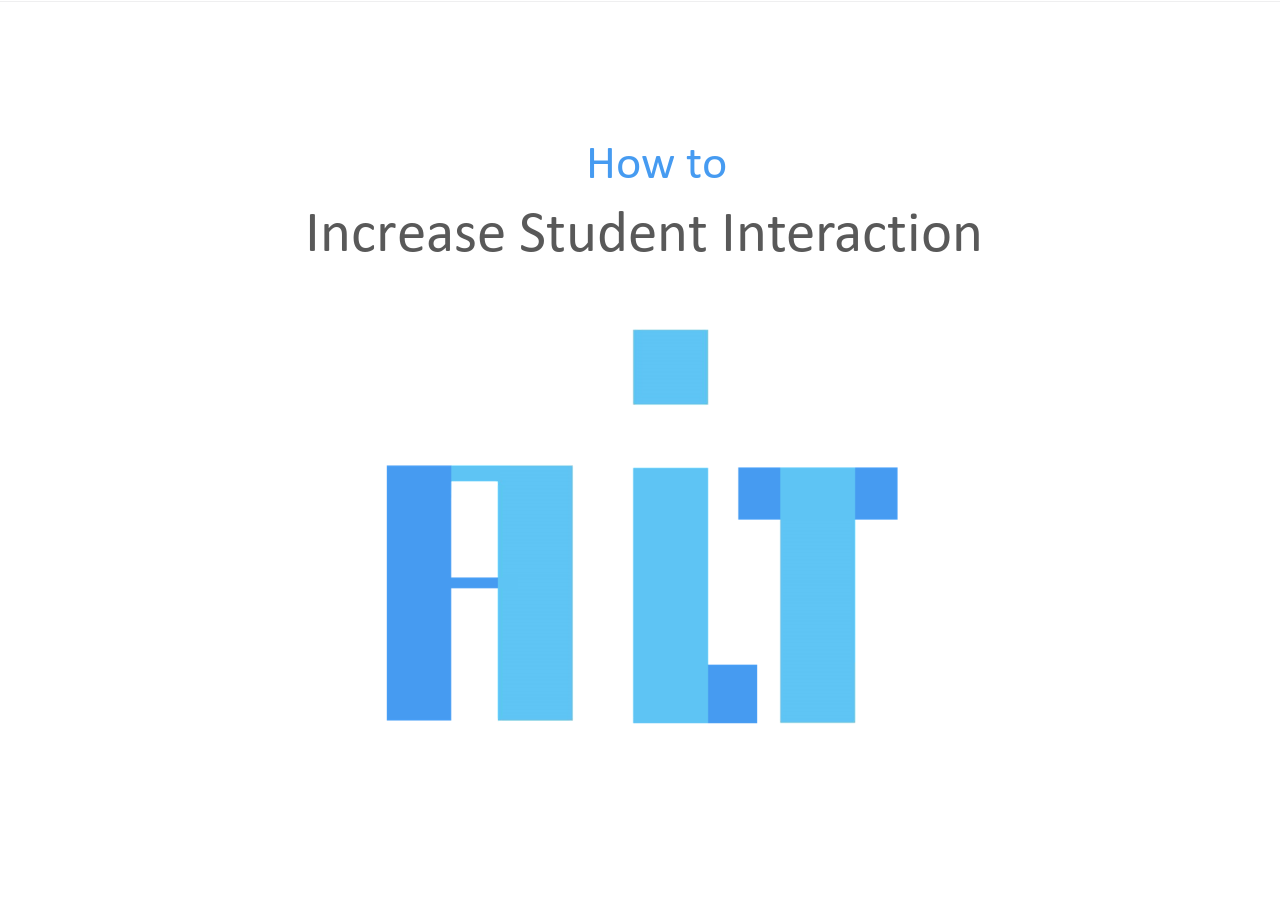
==== index2.html @ 63923c03 "Update index2.html" ====
<!DOCTYPE html>
<!--type html --><!--mainFolder ./ -->
<html style=background-color:#dcdee0;>
<head>
    <meta http-equiv="Content-Type" content="text/html;charset=utf-8"/><meta name="viewport" content="width=device-width,initial-scale=1,minimum-scale=1,maximum-scale=1,user-scalable=no"/><meta name="format-detection" content="telephone=no"/><meta name="apple-mobile-web-app-capable" content="yes"/><meta name="apple-mobile-web-app-status-bar-style" content="black"/><meta http-equiv="X-UA-Compatible" content="IE=edge"/><meta name="msapplication-tap-highlight" content="no"/><title>Calvin's Presentation</title><link rel="apple-touch-icon-precomposed" href="data/apple-touch-icon.png"/><link rel="shortcut icon" type="image/ico" href="data/favicon.ico"/><style>body {background-color:#dcdee0;}#spr0_5735bea {display:none;}</style>
    
    
    <style>
#playerView {
			position:absolute;
			-webkit-tap-highlight-color:rgba(0,0,0,0);
			-webkit-user-select:none;
			-moz-user-select:none;
			-webkit-touch-callout:none;
			-webkit-user-drag:none;
		}
		#playerView * {
			position:absolute;
		}
		#preloader {
			width: 50px;
			height: 50px;
			position: absolute;
			top: 0;
			left: 0;
			bottom: 0;
			right: 0;
			margin: auto;
			border-radius: 10px;
			background-color: rgba(0, 0, 0, 0.5);
		}

		#preloader::after {
			content: '';
			position: absolute;
			background: url([data-uri]);
			background-size: cover;
			top: 0;
			left: 0;
			bottom: 0;
			right: 0;
			animation: preloader_spin 1s infinite linear;
			-webkit-animation: preloader_spin 1s infinite linear;
		}

		@keyframes preloader_spin { 0% {transform: rotate(0deg);} 100% {transform: rotate(360deg);} }
		@-webkit-keyframes preloader_spin { 0% {-webkit-transform: rotate(0deg);} 100% {-webkit-transform: rotate(360deg);}}
    </style>
    <style>
		html.fullscreen-presentation,
		html.fullscreen-presentation body {
			width: 100%;
			height: 100%;
			margin: 0;
			overflow: hidden !important;
			overscroll-behavior: none;
			scrollbar-width: none;
			background: #000;
		}

		html.fullscreen-presentation::-webkit-scrollbar,
		html.fullscreen-presentation body::-webkit-scrollbar,
		html.fullscreen-presentation body *::-webkit-scrollbar {
			display: none;
			width: 0;
			height: 0;
		}

		html.fullscreen-presentation body * {
			scrollbar-width: none;
		}

		html.fullscreen-presentation #content {
			position: fixed;
			inset: 0;
			width: 100vw;
			height: 100vh;
		}

		html.fullscreen-presentation #content > .universal {
			position: fixed !important;
			inset: 0 !important;
			width: 100vw !important;
			height: 100vh !important;
			border-radius: 0 !important;
		}

		html.fullscreen-presentation #content > .universal_mini {
			position: fixed !important;
			inset: 0 !important;
			width: 100vw !important;
			height: 100vh !important;
		}

		html.fullscreen-presentation #content .top-panel,
		html.fullscreen-presentation #content .universal-control-panel,
		html.fullscreen-presentation #content .vertical-scrollbar,
		html.fullscreen-presentation #content .mobile-vertical-scrollbar {
			display: none !important;
		}

		html.fullscreen-presentation.player-presentation,
		html.fullscreen-presentation.player-presentation body {
			background: #000 !important;
		}

		html.fullscreen-presentation.player-presentation #content > .universal,
		html.fullscreen-presentation.player-presentation #content > .universal_mini {
			background: #000 !important;
		}

		html.fullscreen-presentation.player-presentation #content .bottom-panel,
		html.fullscreen-presentation.player-presentation #content .landscape-bottom-panel,
		html.fullscreen-presentation.player-presentation #content .menu-button,
		html.fullscreen-presentation.player-presentation #content .menu-layer-top-panel,
		html.fullscreen-presentation.player-presentation #content .controls,
		html.fullscreen-presentation.player-presentation #content .change-layout-button,
		html.fullscreen-presentation.player-presentation #content .subtitles-panel {
			display: none !important;
		}

		html.fullscreen-presentation #content .main-container,
		html.fullscreen-presentation #content .presentation-container,
		html.fullscreen-presentation #content .content-area,
		html.fullscreen-presentation #content .playerView {
			position: absolute !important;
			inset: 0 !important;
			width: 100% !important;
			height: 100% !important;
			margin: 0 !important;
			padding: 0 !important;
		}
    </style>
</head>
<body>
	<div id="preloader"></div>
	<script src="data/browsersupport.js?D79A6C65"></script>
	<script src="data/player.js?D79A6C65"></script>
    <div>
        <div id="content"></div>
        <div id="promoLink" class="promo-link promo-link_hidden">

        </div>
    </div>
    <div id="spr0_5735bea"><audio id="snd0_5735bea" preload="metadata"><source src="data/sound1.mp3" type="audio/mpeg"/></audio><audio id="snd1_5735bea" preload="metadata"><source src="data/sound2.mp3" type="audio/mpeg"/></audio><audio id="snd2_5735bea" preload="metadata"><source src="data/sound3.mp3" type="audio/mpeg"/></audio><audio id="snd3_5735bea" preload="metadata"><source src="data/sound2.mp3" type="audio/mpeg"/></audio><audio id="snd4_5735bea" preload="metadata"><source src="data/sound4.mp3" type="audio/mpeg"/></audio></div>
    <style>#presentation-end-screen[hidden] { display: none !important; }</style>
    <div id="presentation-end-screen" role="img" aria-label="Black end slide: Thank You" hidden style="position:fixed;inset:0;background:#000;color:#fff;z-index:2147483647;display:flex;align-items:center;justify-content:center;font:700 48px Arial,sans-serif;">Thank You</div>
    <script>
        const presentationReadOnly = new URLSearchParams(window.location.search).get("readonly") === "1";
        if (presentationReadOnly) {
            document.documentElement.classList.add("player-presentation");
        }
        const presentationNavigationKeys = ["ArrowLeft", "ArrowRight", "PageUp", "PageDown", "Home", "End", " "];
        if (presentationReadOnly) {
            window.addEventListener("keydown", (event) => {
                if (!event.isTrusted || !presentationNavigationKeys.includes(event.key)) return;
                event.preventDefault();
                event.stopImmediatePropagation();
            }, true);
        }
        let controlledPresentationState = { slideIndex: 0, buildStep: -1 };
        const controlledPresentationBuildStepCounts = new Map([[2, 4], [4, 5]]);
        let controlledPresentationNavigationQueue = Promise.resolve();
        let controlledPresentationSyncQueue = Promise.resolve();
        let controlledPresentationSyncRevision = 0;
        const presentationEndScreen = document.getElementById("presentation-end-screen");
        const controlledPresentationStyle = document.createElement("style");
        controlledPresentationStyle.textContent = `
            body[data-presentation-slide="1"][data-presentation-build-step="0"] #spr3_5736187,
            body[data-presentation-slide="1"][data-presentation-build-step="0"] #spr4_5736187 { display: none !important; }
            body[data-presentation-slide="1"][data-presentation-build-step="1"] #spr3_5736187,
            body[data-presentation-slide="1"][data-presentation-build-step="1"] #spr4_5736187 { display: block !important; }
            body[data-presentation-slide="2"][data-presentation-build-step="0"] #spr3_57366b7,
            body[data-presentation-slide="2"][data-presentation-build-step="1"] #spr3_57366b7,
            body[data-presentation-slide="2"][data-presentation-build-step="2"] #spr3_57366b7,
            body[data-presentation-slide="2"][data-presentation-build-step="3"] #spr3_57366b7 { display: block !important; }
            body[data-presentation-slide="2"][data-presentation-build-step="0"] #spr5_57366b7,
            body[data-presentation-slide="2"][data-presentation-build-step="0"] #spr4_57366b7,
            body[data-presentation-slide="2"][data-presentation-build-step="1"] #spr4_57366b7 { display: none !important; }
            body[data-presentation-slide="2"][data-presentation-build-step="1"] #spr5_57366b7,
            body[data-presentation-slide="2"][data-presentation-build-step="2"] #spr5_57366b7,
            body[data-presentation-slide="2"][data-presentation-build-step="3"] #spr5_57366b7 { display: block !important; }
            body[data-presentation-slide="2"][data-presentation-build-step="2"] #spr4_57366b7,
            body[data-presentation-slide="2"][data-presentation-build-step="3"] #spr4_57366b7 { display: block !important; }
            body[data-presentation-slide="2"][data-presentation-build-step="0"] #txt4_57366b7,
            body[data-presentation-slide="2"][data-presentation-build-step="1"] #txt4_57366b7,
            body[data-presentation-slide="2"][data-presentation-build-step="2"] #txt4_57366b7 { visibility: hidden !important; }
            body[data-presentation-slide="2"][data-presentation-build-step="3"] #txt4_57366b7 { visibility: visible !important; }
            body[data-presentation-slide="4"][data-presentation-build-step="0"] #svg0_5737c72,
            body[data-presentation-slide="4"][data-presentation-build-step="1"] #svg0_5737c72,
            body[data-presentation-slide="4"][data-presentation-build-step="0"] #spr3_5737c72,
            body[data-presentation-slide="4"][data-presentation-build-step="0"] #spr5_5737c72,
            body[data-presentation-slide="4"][data-presentation-build-step="1"] #spr5_5737c72,
            body[data-presentation-slide="4"][data-presentation-build-step="2"] #spr5_5737c72,
            body[data-presentation-slide="4"][data-presentation-build-step="0"] #spr6_5737c72,
            body[data-presentation-slide="4"][data-presentation-build-step="1"] #spr6_5737c72,
            body[data-presentation-slide="4"][data-presentation-build-step="2"] #spr6_5737c72,
            body[data-presentation-slide="4"][data-presentation-build-step="3"] #spr6_5737c72 { display: none !important; }
            body[data-presentation-slide="4"][data-presentation-build-step="0"] #spr4_5737c72,
            body[data-presentation-slide="4"][data-presentation-build-step="1"] #spr4_5737c72,
            body[data-presentation-slide="4"][data-presentation-build-step="2"] #spr4_5737c72,
            body[data-presentation-slide="4"][data-presentation-build-step="3"] #spr4_5737c72,
            body[data-presentation-slide="4"][data-presentation-build-step="4"] #spr4_5737c72,
            body[data-presentation-slide="4"][data-presentation-build-step="0"] #spr7_5737c72,
            body[data-presentation-slide="4"][data-presentation-build-step="1"] #spr7_5737c72,
            body[data-presentation-slide="4"][data-presentation-build-step="2"] #spr7_5737c72,
            body[data-presentation-slide="4"][data-presentation-build-step="3"] #spr7_5737c72,
            body[data-presentation-slide="4"][data-presentation-build-step="4"] #spr7_5737c72 { display: block !important; }
            body[data-presentation-slide="4"][data-presentation-build-step="1"] #spr3_5737c72,
            body[data-presentation-slide="4"][data-presentation-build-step="2"] #spr3_5737c72,
            body[data-presentation-slide="4"][data-presentation-build-step="3"] #spr3_5737c72,
            body[data-presentation-slide="4"][data-presentation-build-step="4"] #spr3_5737c72,
            body[data-presentation-slide="4"][data-presentation-build-step="2"] #svg0_5737c72,
            body[data-presentation-slide="4"][data-presentation-build-step="3"] #svg0_5737c72,
            body[data-presentation-slide="4"][data-presentation-build-step="4"] #svg0_5737c72,
            body[data-presentation-slide="4"][data-presentation-build-step="3"] #spr5_5737c72,
            body[data-presentation-slide="4"][data-presentation-build-step="4"] #spr5_5737c72,
            body[data-presentation-slide="4"][data-presentation-build-step="4"] #spr6_5737c72 { display: block !important; }
        `;
        document.head.appendChild(controlledPresentationStyle);
        let finalSlideTransitionInProgress = false;
        let waitingForPresentationPlayer = false;
        function isPlayerFinalSlideVisible() {
            const finalSlide = document.querySelector(".final-slide");
            const bounds = finalSlide?.getBoundingClientRect();
            return Boolean(bounds?.width && bounds.height);
        }
        function applyControlledPresentationState() {
            document.body.dataset.presentationSlide = String(controlledPresentationState.slideIndex);
            document.body.dataset.presentationBuildStep = String(controlledPresentationState.buildStep);
            const player = window.controlledPresentationPlayer;
            presentationEndScreen.hidden = controlledPresentationState.slideIndex < 55
                || (controlledPresentationState.slideIndex === 56 && isPlayerFinalSlideVisible());
            if (!player) return;
            const playbackController = player.view().playbackController();
            if (playbackController.currentSlideIndex() < playbackController.firstSlideIndex()
                || playbackController.currentSlideIndex() > playbackController.lastSlideIndex()) {
                if (!waitingForPresentationPlayer) {
                    waitingForPresentationPlayer = true;
                    waitForValidPlayerSlide(playbackController)
                        .then(() => {
                            waitingForPresentationPlayer = false;
                            applyControlledPresentationState();
                        })
                        .catch((error) => {
                            waitingForPresentationPlayer = false;
                            console.error("Could not apply presentation state.", error);
                        });
                }
                return;
            }
            if (controlledPresentationState.slideIndex >= 55) {
                if (controlledPresentationState.slideIndex === 55 && !finalSlideTransitionInProgress) {
                    const finalSlideIndex = playbackController.lastSlideIndex();
                    const finalSlideController = playbackController.getSlidePlaybackController(finalSlideIndex);
                    if (playbackController.currentSlideIndex() === finalSlideIndex
                        && finalSlideController
                        && playbackController.clock().timestamp().stepIndex() >= finalSlideController.Ya().count() - 1) {
                        finalSlideTransitionInProgress = true;
                        playbackController.gotoNextStep();
                    }
                } else if (controlledPresentationState.slideIndex === 56
                    && !finalSlideTransitionInProgress
                    && !isPlayerFinalSlideVisible()) {
                    finalSlideTransitionInProgress = true;
                    playbackController.gotoNextStep();
                }
                return;
            }
            finalSlideTransitionInProgress = false;
            const targetSlide = Math.max(0, Math.min(
                controlledPresentationState.slideIndex,
                playbackController.lastSlideIndex()
            ));
            const targetStep = controlledPresentationBuildStepCounts.has(targetSlide)
                ? 0
                : Math.max(0, controlledPresentationState.buildStep);
            const timestamp = playbackController.clock().timestamp();
            const positionMismatch = playbackController.currentSlideIndex() !== targetSlide
                || timestamp.stepIndex() !== targetStep;
            if (positionMismatch) {
                const revision = ++controlledPresentationSyncRevision;
                controlledPresentationSyncQueue = controlledPresentationSyncQueue
                    .then(() => synchronizeControlledPresentationPosition(targetSlide, targetStep, revision))
                    .catch((error) => {
                        console.error("Could not synchronize the presentation position.", error);
                    });
            }
        }
        async function synchronizeControlledPresentationPosition(targetSlide, targetStep, revision) {
            const player = window.controlledPresentationPlayer;
            if (!player || revision !== controlledPresentationSyncRevision) return;
            const playbackController = player.view().playbackController();
            await waitForValidPlayerSlide(playbackController);
            if (revision !== controlledPresentationSyncRevision) return;
            if (playbackController.currentSlideIndex() !== targetSlide) {
                const currentSlide = playbackController.currentSlideIndex();
                const currentStep = playbackController.clock().timestamp().stepIndex();
                playbackController.gotoTimestamp(targetSlide, 0, 0);
                const position = await waitForPlayerPositionChange(currentSlide, currentStep);
                if (revision !== controlledPresentationSyncRevision) return;
                if (position.slideIndex !== targetSlide) {
                    throw new Error("Presentation player navigated to an unexpected slide.");
                }
            }
            while (revision === controlledPresentationSyncRevision) {
                const currentSlide = playbackController.currentSlideIndex();
                const currentStep = playbackController.clock().timestamp().stepIndex();
                if (currentSlide !== targetSlide || currentStep === targetStep) return;
                if (currentStep < targetStep) {
                    playbackController.gotoNextStep();
                } else {
                    playbackController.gotoPreviousStep();
                }
                const position = await waitForPlayerPositionChange(currentSlide, currentStep);
                if (revision !== controlledPresentationSyncRevision) return;
                if (position.slideIndex !== targetSlide) {
                    throw new Error("Presentation player changed slides while synchronizing an animation.");
                }
            }
        }
        function announceControlledPresentationPosition(slideIndex, buildStep) {
            window.parent.postMessage({
                type: "host-presentation-position",
                slideIndex,
                buildStep
            }, "*");
        }
        function setControlledPresentationPosition(slideIndex, buildStep) {
            controlledPresentationState = { slideIndex, buildStep };
            applyControlledPresentationState();
        }
        function publishControlledPresentationPosition(slideIndex, buildStep) {
            setControlledPresentationPosition(slideIndex, buildStep);
            announceControlledPresentationPosition(slideIndex, buildStep);
        }
        function queueControlledPresentationNavigation(direction) {
            controlledPresentationNavigationQueue = controlledPresentationNavigationQueue
                .then(() => navigateControlledPresentation(direction))
                .catch((error) => {
                    console.error("Could not navigate the presentation.", error);
                });
        }
        function waitForPlayerPositionChange(slideIndex, stepIndex) {
            return new Promise((resolve, reject) => {
                const deadline = Date.now() + 5000;
                function checkPosition() {
                    const playbackController = window.controlledPresentationPlayer.view().playbackController();
                    const timestamp = playbackController.clock().timestamp();
                    const nextSlideIndex = playbackController.currentSlideIndex();
                    const nextStepIndex = timestamp.stepIndex();
                    if (nextSlideIndex !== slideIndex || nextStepIndex !== stepIndex) {
                        resolve({ slideIndex: nextSlideIndex, stepIndex: nextStepIndex });
                    } else if (Date.now() >= deadline) {
                        reject(new Error("Presentation navigation did not change the slide or animation step."));
                    } else {
                        window.setTimeout(checkPosition, 20);
                    }
                }
                checkPosition();
            });
        }
        function waitForValidPlayerSlide(playbackController) {
            return new Promise((resolve, reject) => {
                const deadline = Date.now() + 5000;
                function checkSlide() {
                    const slideIndex = playbackController.currentSlideIndex();
                    if (slideIndex >= playbackController.firstSlideIndex()
                        && slideIndex <= playbackController.lastSlideIndex()) {
                        resolve(slideIndex);
                    } else if (Date.now() >= deadline) {
                        reject(new Error("Presentation player did not settle on a valid slide."));
                    } else {
                        window.setTimeout(checkSlide, 20);
                    }
                }
                checkSlide();
            });
        }
        function getAdjacentPresentationSlide(slideIndex, direction) {
            let targetSlide = slideIndex + (direction === "next" ? 1 : -1);
            if (targetSlide === 8) targetSlide += direction === "next" ? 1 : -1;
            return targetSlide;
        }
        async function navigateControlledPresentation(direction) {
            const playbackController = window.controlledPresentationPlayer.view().playbackController();
            if (controlledPresentationState.slideIndex === 55) {
                if (direction === "next") {
                    publishControlledPresentationPosition(56, -1);
                    return;
                }
                if (isPlayerFinalSlideVisible()) {
                    const finalSlideIndex = playbackController.currentSlideIndex();
                    const finalSlideStep = playbackController.clock().timestamp().stepIndex();
                    playbackController.gotoPreviousStep();
                    await waitForPlayerPositionChange(finalSlideIndex, finalSlideStep);
                    playbackController.gotoTimestamp(finalSlideIndex, finalSlideStep, 0);
                    await waitForPlayerPositionChange(finalSlideIndex, finalSlideStep - 1);
                }
                publishControlledPresentationPosition(54, playbackController.getSlidePlaybackController(54).Ya().count() - 1);
                return;
            }
            if (controlledPresentationState.slideIndex === 56) {
                if (direction === "previous") {
                    publishControlledPresentationPosition(55, -1);
                } else if (!isPlayerFinalSlideVisible()) {
                    playbackController.gotoNextStep();
                }
                return;
            }
            const slideIndex = await waitForValidPlayerSlide(playbackController);
            const buildStepCount = controlledPresentationBuildStepCounts.get(slideIndex) || 0;
            const buildStep = controlledPresentationState.slideIndex === slideIndex
                ? controlledPresentationState.buildStep
                : -1;

            if (buildStepCount && direction === "next" && buildStep < buildStepCount - 1) {
                publishControlledPresentationPosition(slideIndex, buildStep + 1);
                return;
            }
            if (buildStepCount && direction === "previous" && buildStep > 0) {
                publishControlledPresentationPosition(slideIndex, buildStep - 1);
                return;
            }

            if (buildStepCount) {
                const targetSlide = getAdjacentPresentationSlide(slideIndex, direction);
                if (targetSlide < 0) return;
                const targetBuildStepCount = controlledPresentationBuildStepCounts.get(targetSlide) || 0;
                const targetBuildStep = direction === "previous"
                    ? targetBuildStepCount
                        ? targetBuildStepCount - 1
                        : playbackController.getSlidePlaybackController(targetSlide).Ya().count() - 1
                    : 0;
                const currentStep = playbackController.clock().timestamp().stepIndex();
                announceControlledPresentationPosition(targetSlide, targetBuildStep);
                playbackController.gotoTimestamp(targetSlide, 0, 0);
                await waitForPlayerPositionChange(slideIndex, currentStep);
                setControlledPresentationPosition(targetSlide, targetBuildStep);
                return;
            }

            const playerStep = playbackController.clock().timestamp().stepIndex();
            const currentStepCount = playbackController.getSlidePlaybackController(slideIndex).Ya().count();
            const hasNextStep = playerStep < currentStepCount - 1;
            const hasPreviousStep = playerStep > 0;
            if (direction === "next" && hasNextStep) {
                announceControlledPresentationPosition(slideIndex, playerStep + 1);
                playbackController.gotoNextStep();
                const position = await waitForPlayerPositionChange(slideIndex, playerStep);
                setControlledPresentationPosition(position.slideIndex, position.stepIndex);
                return;
            }
            if (direction === "next" && slideIndex === playbackController.lastSlideIndex()) {
                publishControlledPresentationPosition(55, -1);
                return;
            }
            if (direction === "previous" && hasPreviousStep) {
                announceControlledPresentationPosition(slideIndex, playerStep - 1);
                playbackController.gotoPreviousStep();
                const position = await waitForPlayerPositionChange(slideIndex, playerStep);
                setControlledPresentationPosition(position.slideIndex, position.stepIndex);
                return;
            }

            const targetSlide = getAdjacentPresentationSlide(slideIndex, direction);
            if (targetSlide < playbackController.firstSlideIndex()
                || targetSlide > playbackController.lastSlideIndex()
                || targetSlide === slideIndex) return;
            const targetBuildStepCount = controlledPresentationBuildStepCounts.get(targetSlide) || 0;
            const targetStep = direction === "previous" && !targetBuildStepCount
                ? playbackController.getSlidePlaybackController(targetSlide).Ya().count() - 1
                : 0;
            const targetBuildStep = targetBuildStepCount
                ? direction === "previous" ? targetBuildStepCount - 1 : 0
                : targetStep;
            announceControlledPresentationPosition(targetSlide, targetBuildStep);
            playbackController.gotoTimestamp(targetSlide, 0, 0);
            await waitForPlayerPositionChange(slideIndex, playerStep);
            setControlledPresentationPosition(targetSlide, targetBuildStep);
        }
        if (!presentationReadOnly && new URLSearchParams(window.location.search).get("controlled") === "1") {
            window.addEventListener("keydown", (event) => {
                if (!["ArrowLeft", "ArrowRight"].includes(event.key)) return;
                event.preventDefault();
                event.stopImmediatePropagation();
                queueControlledPresentationNavigation(event.key === "ArrowRight" ? "next" : "previous");
            }, true);
        }
        window.addEventListener("message", (event) => {
            if (event.source !== window.parent) return;
            if (event.data?.type === "host-presentation-state") {
                const slideIndex = Number(event.data.slideIndex);
                const buildStep = Number(event.data.buildStep);
                controlledPresentationState = {
                    slideIndex: Number.isInteger(slideIndex) ? Math.max(0, slideIndex) : 0,
                    buildStep: Number.isInteger(buildStep) ? buildStep : -1
                };
                applyControlledPresentationState();
                return;
            }
            if (event.data?.type === "host-presentation-step" && ["next", "previous"].includes(event.data.direction)) {
                queueControlledPresentationNavigation(event.data.direction);
            }
        });
		document.addEventListener("DOMContentLoaded", () => (function(startup){
			function start(savedPresentationState)
			{savedPresentationState = null;
				var presInfo = "eJzsvVmPJFl2JvZXAjGv7sa7L9UcDnIdtiRwBugSGwNWgYjM9MwMVmRGKiKqqouNAkacF44ESIIECRAE6EWQHgYYQAIkCAKoPyOCFPXEv6DvO/eaubmbL+Zblkd3ZXWHm5vbcu65557tnuW3l9eXX1z+1r58Ep5Frab+mXJTl9TzabbPX0718/zs2bOXL/LTkH68nFw+4GJ8vObnH99+f/Fwe/HLj6/vZlf3s4tfPXz7ZvbxASceZndXrx+ubz/i0u8vv9Amqcnl+8svosHna9z6+vZu9qtPd3+etXM+6oTrPn13+YVROkwuvyVE1/dv72azP9e6Mbbxf669iuoXuGx2+cVvLz/yzzf8g68Pd9/OJpdXl1/8mfxw+ekTLruXr7jEGnnj26ub+5mclqMfv/5xUq7+eL9wtdt89afFq+2WZz/0r9Zbrv60+WoOc37x20VAglxcMDF88s3ixX7zxd/1L06bYb5fBcb6q2cr4Fh/9duFq/OWq18tXB03X/3dtwtXbxnld2/6Vzu1+eqHBbij2ojthwUEpnUkgusvPyzQOxfg/eWPOP+J56/a8zfLNDO5vCNxXf4oa+S3l2/bp/7Yvriu6V+SD7xML56ll+bpNGf3ZOqiM9P8wrtpVu7JU52fvrBPXvxYQL58c/Vw9dUf3N9cv5np5i84kNfLZ18XArmp55ub29dXN9Pbjzc/LN74jkte4eBLgnjdPebh/YdXuOTTu8pIXOUjCcC/6UaKx6vJHAW/we3LTOm+z5W+uvvqY2FehaEAB0CiapTS8hjXRJej8+Bb4E4mmtlU6x+/nhAwQfWffV2noyDwTb1ZlX+u3l2YUpm8azkCKuQR9++vPs0q8n/4BAgudSRznf3mYRvs9bJfPsw+lAdcvyElfLqzf+6j9a9mV7ji1atbIOHPTPZNMNqZ7Jy1PruJVrpR0WmdfYgpaj2JYK8heKe8idbZ6CdJNTHhioAbjE0mYbAPd1cf79/e3n14OsNfokxPFP7Tk6kNuknWhGhwDyYoTKZONTaroHBGJx2c7j/hyVuMpfeA4f3D24n7I4zJKGeMDdYkQvT+5c31p46Gvlv4dnf7cCXYJmHdXH+clSXy9vrmphy9u7n9vhzdzd7ezMrUyHfM7Zv2t/vbtw8v3ryrdz+8h0R7zmOu/hUT39Hk6hl2wxn2MTQ+eOOCT0ZZbSY2NyDY6JNLNiVgdaKB4BiT0l7bAFmbJiE2yQcTcrLBGR+3zDCQl1LKMSoIYWDRY9Jtk4FFm6I1GRMQNs3w8P7h7b0ZHj+mmEO2QVkPrWHVmH7iGX71TphZnT0/nD2rfJOddyBc5V3AzKygZWUbpaMyKankM0RVSLEBXvAwDBxD9lvWp9eNVy3qOP1TrIkmKI2vIXrOyMb1Obh/1e3vr+6/5BM+Xd3NPr7+oaork47K7ZzKcfQR77m6uf7L2Zt/[base64]/zVzgTtLX7RKimHV4NZJIw6gd/oTIxb42L3u4dkCS5NDE5GPOkEr8ajcIU3trsHkifimRuxDPmHhY5rdQBo9uTv+8zD2/l1cqU3IHRr8dbP8k7QpTWKMge3+jTqpRBkSYOGNYQPJBzWGd5FIQX6A91hKWCt4DuYKLQZLk/j8Cw7sVpB0uWJiSpbLBI+AErNREcdSJnty3m9UcfnYif67+tFDebrEwi8n1K0U4//VRnXn5aPH+rHN+Xzbfn4/rYo/YsWVnxmXrigX07tM+Onzj55Pk0vrJ6GnJ9BDuTnT8PzFRaWWWlhme0WltluYZl9LKxfXX1z/eb27prG1N/+1f/xt3/17//23/zbv/03/[base64]/b1psBI0l9rCoxaB1/vNiYYh7BLIeEhF2yP7qPxnuw//tTcfrWpvsTxNhjsi/N8RF6wYZ7HcYb18zySTewwJtg4oAXX+ZT02c3zYVL9OTgNVsSTKRTVDKmeX06fuJymLr6AGWKfO/tSr5DqdqVUt9ulut0u1e0+Uv2Pr99d3b+/nv6Ht998++rbjxf/wR//igJeN/43F0/+oy8vXnx8d3N9//6ru4tnN1f397N7/HpnLl5+e3Mz/fL6w4wX3W9UAXZTB8KrVopCqW6S91CFA5VlD9UevAToBiGBpXDnCLTZOGudaM/QGv2EmiNoDIsJJjNV6mUhSkrl5dYnmxN51JTeDYNFm32k8RyXhejwluEdA21gPg5YFU2OMRpToARXdHR4JXFkUb2lDd2YgH8GVgKYJawRnZuEUduW8w7GoVQT7MKS1z5jgeG5KWWYu84tj2Nwy/CO4ykDBQEnktCjYXGnh2VXbWHFituiOFRaqv7woy2LDS7EcYtkvQtxzIr5erchqcaASHVHu3VIOBdN4jo6S7VhZz66SbFYoIPjsZUNdDCOyayng5EcZ/yQfA54YkhOla0Cv3JI57cPsDh3GFUyOeuYVYwaaKDDp1Hae6xaFw3mauJdnFgsDKjfOWSXjDM6b1EDo208piiZxq27a6D6yT2rbhl4+Msu8lgXv8ZyzRYav8aseAU+qi0Mg5Tpj6Yz3dCcAavy9NzahDUcqSSCTUTLi002SuFifDcu2YnWHo/ic3CgczSTrJ11Ok/AanC7kU+fQfe40JGNgJaixnUhKrxnQmYBo2MCFoQrwiQnkJCvgGljBVTMBl8KbVj86XOYoe45qub4SeOJE+4uaqdxoDFn0HQLhAQ1g9bp1ovKRjwYgNDVmCcBr4OWPIFK7wAcAfKgdJ6P/[base64]/fOF3ThTqAH8+S5F421WhAsr9dEFG12OjozJsW3U+gEHmdJ9iB+ZR3GiPcpEiq0D1CV4IDIBh1YsExiEvYfZlJGnzTfR0dyFj9qJiPkvbCmDWkID1dC/JETCriiBt5sBBWkCaRplk/gzZBYCI1Pps4ABo35AIE53gHNyE8yTbwciXGuPEhlF/jZQk2/OyiOoABsLA2A70kRCSsmY13hVc7RlY5FGBLd+oAheZI/+HgScs8uF2qIBq/kFZHzAKMKYoArFdiUlQuTEU/KxEjmIIOCfMC8JeI4kvL5OyYOUyor3sjYMEjCWg90mdEMugE+MC2gOwsQORf4AD0LCXBtArjMrYJyQPyA/[base64]/HkusQApBdY5wTkgRG7iciXzK157xN5JBd7LGICIJFuoOIRZ2AtYKImCw+GUOXLIggmxXJghaYU9WhLmvHRF7GTYC1MqI4EwFXYnikocOQ7QIEFA4f+ZYgVDBG/c1dXyBFDBvEFUg03jMm4EsQFyBbUwB05mX3Idd8eBHlpEPGJA3AYUBL0N3BfUBTYODg/5xdTP4HYAUkUjlrZJIyKmOtSDQQbMyhcwqYi9yGqhSVyeYDAOINYjqBkimX8X7gFeALmB8oXADLgIiREzW1Yx+08LgUG0HBb0oOT4XewAzCSiQk5yFjkfgyF3AgDoA3jY+FrAbOAGzAvAJhc0ZqimGCUQiAmEGvGWPIBsDtH/QDvzcAAvifKPOi3+MB8UF2KslbBg4RSHa6dMLgJQwOGgHuuOYuZBkA4H6kAaYbMgDDxHKMZvAAsaG+KFAEqsLTwOoX3RawtEYOO+9GRWg/[base64]/dQdUGbUeHJjyQMPhk7VS2lb5y58oB4RlYTlBlRPuStlHgUyJRuIhsWKOFPeHA5UNJ3IDio88FFRMVVGeXtaJshLZUeEO7ZBsBcXHApzypgwgUUsuY+Ow8apM5YBnMPPtxa49EBxhKuUAWEvWLBxgrk1Ru0HeVeUDfa3dFx9vAD5uL/mTZzk/fxG5463M1L1QL6dJqyfTl0+Uf6GeQz9/+XKFl9yt9JK77V5yt91L7vbxkv/d//W//3//3X/z9//FX//9//zv//6//6u//2//VzrJt5+9mJ/WF/hBDpwqH/mru3/8m7/+6tuXL9XTf/if/tN//Jv/7B//5r/+x7/5t/zV7HS1HVztN1z9d//D//0P/+5/5NH/+3/+l3/3X/01j/7hP//fcG7vrXxdnByvrnJ1esdoGy5vrVoPIDSjBrYgVUAutiAcoKFKDe7PPS7qqLqx4BaZaSFQbMSnt+D19oZRoFiS0NvoTmRkqmqwZmFgBUsjzeolr/fwluEdPe+9DksjgaxMDcSUbZ1QE6jbTTDQiizDeVwQS3PJ4VqjUykwxak58N/71IDZQLuAMh/KQEqMrAPWqPGEvDyQ5TuGN3Tj+O6dXRpGMqFhZF7dh4UyglsbWnKG/IdCsM5H5UhyxjNYhyw7+0h3Wx2FaqieQhhBE3MMswaMGC9sakh2z2hHuhamK86tuHNqMeuYf6iyMAthm0ymEYBY6qYpQNOAkrR1Tusd3lD8cpb6uHBLuID62HScl+MkKhIMwFijx6H/AhOQ8cUdDeWk8QyhhP4X+bqKBgzQlw0EmLOKGhkHCJip9UG1h/zWMBemq88NbgWyxRDCpIoQiJNpsE2ExYFFAs11RXxHe4svFMFdWNwOrVfVLdY+Zcdlkkj00sNKoBddSMLZ3EAlLyTMUdNhUlzH3R4Co+yEgJYpGi+nIHe0aSRmvPr8EwSxEI9fAn75huH1x9iNWmBNJ45NWWAeJ33X4gI/8avcZ8RgPPW7tmzYLfruF7hoUd2wPJoUEw1HmBSGKmbwDV1jmf40JZ4LkLaj41rBuhKZgaWPlQyrQotc2xbDbyyYPax0jBQ2HRMgpnh8wwgLRZFZeeJ6r/7g/lW3b4vhzwsO/tWa7GHo0FU/[base64]/6rA5PtUUF+/I+ikOK5TD4zkLNkzxKNfB+hke4Uf4eucRWVj5rg7AnXty7pJ7pIz0eB6SwdT9FP6SHVb40HlyEnkQc2rm7gSoASA7gKyZBkaiYY530ECkpp2SmCYHWaAyrvDVSzCajEDkYFeeWJMQ+vCZlAQ3pKujeJsGJPXT+J7WE9U2R9RJKCqHzPdImE/lZc5Tt4HZ4Rnewv22I1KVNp9Vx+ic8msEUFzBxA736a0XPKM8fGtJZJy7b+Q4nKxvcETwSZnmcwsHPjC7BELg5bNspi/1y2dT9+JFmj5N1kyDf5KTef7kubNuxb6ZX7lv5rfvm/nt+2Z+n32zL28vZh+vXt3MLu7b0jYPtxevb2ZXdzc/XHz78c3s7v7h6uObC/7/9e2HD99+vH599TC7+Oru4f3s+u7i9tP1RyBebrvFqbv7i+uPbTB1w52rf357dcPPf/Ht3UV73BXUuf80u/rm+uM7POfT7d0Dnv5wPbu/AHnOAfrq7ur+4sO3r99f4PPT7f39NeDduBO28tjlXJ2TDGlzuX/RwGu59qf1m2zVJRVfR1P99wqGNZ+hYNvVJTSRyms4veyc56b2VCe15IKXvW6c7W0T2KW3eA+txJF/VpGEGyJjsC3eKpqRk83xprf2uMmO1a4ZE1SVxMH+V/awAVyrH2ojAkdR+4XAKW6C5c2OwS3DO5bzcPoDyRBKgDYVQ5PRI9CEEpPuSpaB5w4+A9YhKeibXCidY/osbmEgAErjTe1Te8VytK468/JABrcM7+gNxA9mpHDOVj8Aa/[base64]/LgluEdx9hP6y+rnzq7K54alsliUtvnGbZfGOUi319+tR++qbxmxTsmyxfpetEHfSn6iJJr1YYLTblQynresv7jkvzZbfr8GZFSOD0so/cdl0R90Yi3Sfv1antP9q9VzltFYFczTY+w0rZAvr+W/uZUhteJ1da1Fp0dTvsR1a8NHsVxyth663+MZvb1kcaU8VOKVv3UkZGrSYcmyNr5dSvm93ha6Yb5Haejrp/fMQrr17uNSWU8ISdmGDF7wpyjz3jF/LZm5to59qvW8LEU9vVTPE59XzvDY3T5r3cdkGEKkWwZGf9Ipvdwz8HFWsoIQ8o4nhG0njLGmURrKWOMffT1PgOKIdRYqHNk7YtxYHE4dUe0/DaobuPswPVq3Qij8PBMb+gY9Mn+fnxYzJ2R1DjJPWJSlEuSXmMyiNp+Pkg8Xqy4eGSjxU4ivoE/TBIztCVPBlTJLCbJwdOfE1PMO8sTywRR5vJrlhPmetAhSsL7Z4eI3IsZe5gyrAemPOI/U1LktCk1cvd6cgbH0oE5qdrChgpMVcQn5JtLUbJpY/DdZYv3YmFGp8wkMwefdX4r3sa8HdwkxImFPeqYSCqZh5KMG6Auk6GCyzI3G2p2yIIBb6UAAItwS0Iv2A+rqjMPLEMLY3qecRwF0/pYJoHp7KqUPmDKFtP8FCuijlkkzEcNJSOKu3Ms+WC0pAE77kIy59lRoDE11LCKg5J7gTbmrjpezXy0UvRA8lBdVFJjACZBYGkFApsBK0t/EIVOMbN29Lzh9sxkOcLABzDixkfmknlmXHPYTFhLzKBWJjgmvHmPtU4y7i6xkskfmewMrDLTXYHC9SQZLSl9UHmjJNbtSla8MTKVlEhJqQfN/[base64]/HAsvgbw8UMSkZSdpqZL9zlBGJiFneWGwzjL7WgpzKAEgMQ01AqcABEs6lDUAzpiipFv6yHx4xguFuIsYoMbEDFnRXFhVilm6RioHRFaZws/[base64]/tXa61jKAgGCl+yTZ+FFFmXu1E1mf7cfXa2O5xls/NOtKBFFn/YAhMSQp/9RdWQ4M0vCMx0vPps/MkxdTMDM1fZKf+al6Rkp8YZ4813FFkEZYGaQRtgdphO1BGmGfIA19/3Dxq9mH2T1sxwswwDAIfjiHJkmroNzkRX+bZ3Nj3YTUUDwyKC1KBoJVoQm9IDuIM71chJeXWAy3Lb+8JU4/[base64]/atuP7xBFOv+sVlKpLMStJtZTVbK5yWYviwzo1iXCTY7vlgxVVjtBeoqFEkWFlvdrSQrz8qytOJhl9BSlQMx8Lsz7BaDpYeDHMWP4q1nrxY5k8WpxmZCUlXSaFiWk1IT0Na/YraH+qV9M8BiiTJ5vOHKhi0SRYPUPis67+TxiX4JHVgLieXnugPPAn1OaqjCWKY65R0DuKGum0D7odRjou6WWEFVKvu5JF6RwLpVmvWvAKqWkoEVKDqGpeagZ5k/[base64]/TmhjwojWrmKaT1oKdBqWY1MxsM8HBY8BK0yxxzUGFk2EE+nbR/xPdOUxvoCXU9YBM4VJyMmK658S1nURtwBtI9N5u4UWGDyhgXX+MXF8snKlhgrOHP77tTBgD+eJe3MWq7EXlCsQxm6e9pn0ldGV2D/PD+xIGC6Z9a+lKp3655rLHdq5/jg8zy/t89lpiFrngmanDgPVVlqkDHBmcLM1r0ABMo6v73HzR8vnyw5p1idzBgvrAPrwktBLpbXVGsRLyX7CtCxPk3PEVu/w9TESiaIISkp8cqy0FaIEvCsfbpmSzy6Q6Bas++WDhi0G34aYZ2Yb1itG3v2WZCGk8JxtIrnn3QkMhc+sFBcmn9ypyaug47/sU+GNQsQsZgb1hrrYbM0HjtmdefLdbZ0/strnwoaE1/KEnikcpb7s6wAali2GDPXwsoircmtfSTohWu7w2X7vdAenh9TNwoXNlASfa0YAZQdy5K8hhFFIANbuS6zpVmfFWTD+sRMapIf1voojqdMnV+cwrLJsCEWZUnDNPTTsMxsqtv5VjeM5IB4NjX2IwBNzFDtcLCzKazccorqbqbw4P6NpvCYMfmcGyzlmsK8xrp/vKawMk9ePHvy9OnUP3F+6sLz59OnL0KY5ufheY7Pnz97rvMKUzitNIXTdlM4bTeF066m8BmZva1x5l73nEjWNZqbLayTjndQ2OTGyItYKJsbLbBAXBPAAHUb9ZRAmlCIY6/p0SbTzMeGPvUuQW9q6TLtt+DaaJkt377q7i2GWbzcblYfCxNnFOPTOjoWZtwnRsvYwPLLJTkXegmbstHa7OKZtnpBrMtNYj33UKPhtvpEhnecykOyyxD3n663J3CfuH3ni4sikUnkGp668+zBJmwc86e5/b0tBmt4/[base64]/zAAoSm7vP2QB9SRIjM7/[base64]/ePcncJ5D5Lt1KYgiRbsmFHaGbBTieyB7EQlHabAP2vV13Yu5xjP2auk+9NsE9NCxAfMvoQSvQj86EIBKqneGnP0/PBANhaJl+6n7u1zshtJHHSwa+4r6KLIhmhjPeOK+htYL2nhoLt9fpc0A1n7irj69v0O2FGqHODl8kAGVsqBC6n85I3EJwcGduelM86Xa0ChrpwJEtjKi3V9DmhGYPbcZiu3l/44+8LspMcbnyObYYGVyXyFR/aHeu9yMWi7eLH3RYt0XnoJEcJUdDQeVFCNKgdKeHRvyKeTOMGqlhKc/Yn13LVu7/2N4DNyx9RsuSXzPoalkUFmLI5iElVcHmmKDSwsRgaV/Lkt5r63A3M/W3Fdgef4QcHWgbk/uH/V7btFRxDfv55dv3uP7+5oxv/IA4ZrH/OBVBrNXOPRsmkd0tyAF73dxdIbkoGjnWZDfblE7HeKE1ScKE2BhiC3ko25D15aATG5ljvl1JiYyZIMGzYF0efIWYq6laVEri427RxgV3bqO8nJHl5M9ZGuo6XzHlQF3VnwMKqkMlmQh/[base64]/yiQMdPCgNhsTyXpeAdj21WOT6Qw2aoodpxvu5kqPC1dnjFOIoVEYGjp6Ky5Hyw/BbpdRahAJktrZx8kJHQ3OqbFJS3ewMMYCZRLkJX0jpM0Lll5kt22AWKbFKPrxKWgZP1rxlwJTmjMCMRaEqok6ctLYJiR7oKqZe4rJciQWUD+4PoiRUuzXAnPJH/jRh0PRjEL5piKK4dSU+z47sAwSsCs/Kk76JxEm1QKlk8uF9PrLYA5mwo7s2IKz3/CxVHpzTAPD6xi7KMMRxejtDugjElbfVXr1SCsaDoQwc5oISw8WTEukNd0xtsuMFNjEF4c2B5YHAzRiGJEmCUxcE+YAxaA7C2AREx9hZa0y8B35DWAjYAZcxODEACI17mCjRLeeCjM7e2BMbmiEpiqSHTD2Q/[base64]/v3q4eHt7++bize3FD7ffXtxcfzP7Z/zlj6/vH27vfvjq7vn8h4v7b+/fX+Pndbf9+v3s48X1PU/dXby6vnt4/+bqh3/G0AK8+V/hutdXHz/ePlx8ez+7eHiP5119mF38J9/O7jmVLHh0f/thdvtxdvFKXCjNxcvbu4vZb64+fLqZTS6u38pN3fXf44arm7vZ1ZsfcO83szf/z7/+X/CuP8G7/vDTxf3DDzezf/rV5dvbjw/T++u/nH2hzaff/OL17c3t3Rf/pMRy/eKryz/6LGD94Vd/8OmPBllYtWazaVT3j9FlaVNX1OLCevW2K9yLZQZz3fmuoYTTuqmFkkqMVGPp4ATPac+YJiduR/V7BS1GpzTzTmulsptuXOZeRV5R7XZw+dLVvVK3aQl66NGNYWNvlmyQVi82x4bMA3/AZAa1eHVqJLdINQMwyk/ll36LSrf0zqxy401pk2ClcUllaioAb7atNkYnX8MWGXPgBsCwalUEZ2XHbqZX4pQSzsiokFLMahlIbxtoW4Ghh7VqZYlym9ex3F5R1yyHIy63p+wPeVh4NJd/rKKS6EAZFh5dKND6uvKvO7IjfD5cypMknYoRXGSXFIv8tlDeNm2E4qiVdNe/atvo7nUhC82yt2svMvOLjvPau/JA2CELDwwrHmh+2oqx7cqpPRQy1jZLYjCeQXL0TWBMpnGmthtxUpk1MseotugzLLvQ5Ki7lhqbveW66BvsON9WDmWTHJd8ZDqIrNxN3nId09L9WtnB7YeEPfZ952ycI/9gjNHwtevUKLBc9gjB1LUFa03wDbQKlUz5bn1mD6tIh5SoUeBmVKsSw0+YG+fiHkrU+8vTF7edaxWbM+gXickpSCLWWHK2sENwf4gDelOgmJZmbmC8TaZDMpeM87xr3gAos5F0NlBtoc/d8gaG92/MGxg1pgiJSY+PaZv1nFfawJqw2MW5g7iV8BZbwsDzxCQDATwPQDUTqAQNrQ1lmPwZWfulnAnrexDN581gMSTNshdli2t+yg6i3geTNrh5cO9hucTMJGN6HfhhJAtkpZrFj/rbikvc6t82Pax+1JwmJZ0WJ8wjU0wQ5Lgia8V4ZbKVT8Xige3vct7Id7rW+tez1lfvvGGptvn3/qcevI/0r0MBCSYyywV2j+4uHX4uP3rddYvXt8/tnu9Z1W35eX2QKKCSW/FIjrJ8MhZ2Pur6aK2p0EGKiKXN78zcXsDi/[base64]/N/[base64]/[base64]/rA4v0Bsi+AOTsdKncMnSjoLJsRn1j4GvJYBmSzsG3UvT94yLMH7+WMrGogWerjnye6Gu/[base64]/AQlSLcHC2e6i+VM2fVyooLKTzXC2Ul1cJ5h6Zr6rhK0bJWNK+EJ3Hp26w68Uu1BvViUzPKKsPiK+nY5ExYPnKq7XvNxFeDlmrSEhHYUDGTuv11gruj1JaA9lFDDwOqpZT+WB924whLMpoZ5W+/VAOY4GI5fBLU706Gu4rl7heA5t2/3fTAgrl0uoEIW6PaggAEm59txydghzwp62TanEklMoX2p3Qxzn7RiKj9BQShgpPJS9uQxHerK/[base64]/[base64]/losEjFxFVt1GCLcK74csBeYuUn7XJqZ7Bb8XVxFcCI1RBbUF17JrckUWIyXKhMt6JXbrctnjvWWAVOYZYdSTBsXMolQRHyYVlQtHNRBUVvmlpORhZbEe6q8C8lyzEcF5NueUXlJ7oGG5W0OBl7ncqOEdYHCvmZxVme6wWFeoXNqRZmtwhzK51aYSuCK/[base64]/IT9bK+uidARd0Ev6OtTPXAiuJtaKpoqdP+9AdWm8BY3p1EXDdFPflmrKhd8AuFVJ/[base64]/W7gVzdFJudp/IvJNWTdJD8z4yJgCiHjpobd0Jxtkw35cuXmkaB/Q1zG/3sa1VvnzFFgM/Nezaw0TYWtoPZ7ix76xXKyptDWpOL98eVtz92aMOQASNAo3rUMu1Q2gvwMUV10ClN4bGlOxy80x5OvuJOJ32oZDrY4cdLNKIWRGbok3DTBiyZu6sp59pZGRkChtv0GRruy/+bhDJUrhhO9YREYebYpMW4g/XxyD1ghG3OvcWJzSPKbGWSMjZQBy3NUad0o2DyeB1bYHJIUEsMYKf1XyltZtuIjt9cfuF4mh8granzIhshZTFYaxXSIK/mM/[base64]/LD8D82YYBEpGJT7CPNs7f8P5Vtx/e92HMf7LHxqq+bJXHLV6psRekBLh8S7L1DXtILpENb8g9fmN5pfa+3ofuPsrt7UfvDal9gzwsdHEuslnNLgwRl1k2UzM0BLjTzj38/nc2Nuu+S9vL9jP0rut+V4y7KPeluuea5HeWZR++pz6fKWaSbcqKYcX24XMYBkL3soQ3yZDoLsIzpCuD96y6HZnlHKTuAOOhyjfxd8f2vsWT9Vv7W3kYSyME+ZYZ+8KBJGlLwfiRDh5dYxC2zrX0U1P731/H3bu/BC+Mvh/0rdr73e73cw+feyjz+/eD37lQvGZ8f/mklbrtfoYUeOvm78fThD5YgzKG8fBLX4o8H39wkn+59/h3gt+W98v2yIH4w7ilpOHI+7v3t/TDLrVhD/wt0+8O+JvTf8Ff6b2yI/0tjd/Qp+FLeKJzvc/63HZ+us/2fGT35BXXtd+758AIsb3zK35nyJeRgLS8AJ+hTpzBbhmDoqTBCGNUFGspOOkPrOafVHMwvvlnuZ6f3MVpn9N/Hs+vu65/[base64]/AfnyTvXTDKq0PQV8NC6nqrMX80RPmOAPx0E7aEKKVKYIbrJ3gsXYZnF8TPaBA24YPYJ0UsUk25qKw6jdWvJlPvS5J1kkXE02bkvrYDnSF9byQ/qhZRlzi39puJhaUY0K7/nYdH2wvD24FxZlR7MpOpsFIWXK8w8sy2mzN6dRk3B9LWNSq3Mj+6FbwlMOSOzfN3KhUzw126oi8z/7Y/JaxZZjZjGtgqbJcWlOBV7ZiIu4xQLJe1lFyhdxxyi6BuHmA4LXc3cm1RsDqvNYuFw52uLHedO4rEwcDMq6BdcIIhpYcAGNkfpzW5xCWeGCnX6WfPjX5+fTJkxdPp+65fTl9ghUzffoiPX3J1CX/0q8oKKDVyooCOL21pEB766aaArxm96IC/+pf/MeXa5Lb531XVia0180eUMGby5rQbkDl1fQvlO4W+49gVSfb+ZekOD/4NESyrotjOU0bD+TvjLxunfZYHFHl3j7AUpr28Jb2DrajZhRR6ueY++UxgDV41rBSreYABQeIAGNzXdtc8DqGe5ua68ktx8bqNH/n8jh8bpST3lXtKGKjcQj9tIqDpVEs3zC8fmuq+frON13Ocn/wJ03zXqSVk7xq93Y+7azXJjYZKqPPrI9bsz+dttKevCVn2CdNSrp1d1Ey0V/J7qEjFFp6VzMVUl32uBw9qK6h9abCdoV2ePuKu4/[base64]/iUibEyZmlpxABue4k5CzhQ5QCsBpU6IH54OIofaA5UEpmccagOIaUra0WtCKCVJSIZ4+ZQZPs1nlSZegx1HMNa5JXHQ4I9VPGVtd6ohBMZC2QkzRKzFdHnSaW79mDQm2tRYbEF3C5xmbrU+DZ7xKargqIzjEOyGzSvCzlcq/0jnaFNR5UyJCban+7qWChTj5aFBIGbKQYgljrqR/xIXnGSib2K5Ccj21YzRhEsdbaMGjpxDXlSh3H2sYMEN7ZZheipVM5kG/hd5PwuJ8lOTSmACihDQmnRkQyQKPklvM5AEB2LIGtLTJ8ZpNVLVsr5SGy6BbGYtiHp4supyyPwkBM81CSl7HxPLYGboK4xBrBWIryylJbX9GYEsgO8YAxpWKezYxaE5lRvUHGQNdlELrSZp5QA4aHY7J4hhFxxxsx8wTJZneTqIEGR4kyA4s1Bx9/+UGRFB6cKRYAiOtYjpJ++A+gGWg5pgg56wkKNDS3C1lnZVULmePkFDUBPwXqo/cyyJqUci8VCudOJhuUJIe8ATTg7SbiaOAXDKFjGT7szRgSKVaLRuOFKYVJKwebCwWDqdDqXielHOliGLhuJGRl+UxDEu2hXii7CnJ3NRFntLhxG0ZIG+YWWpSlCmWzGjWlKFYk0rikS2/+zd19MB8V8X8aUaslkhVnyUQtBvUnJq4YtXh/ENxv4BcgS5CcguWFTBM1Ae5MpuEpShrcGsHbwuDYA1qXJYwV6ESK5sOgYV0290ef1R2LL2yoXLp7JknYpT0GgJbptlhVgkAajhBGtAwQd5LoQPSROkRHkv7GJZ2LttBxrd12Y/EjplMzGIogSsNgFu6lybWUxDEVQA7cMMMqAwjDbOTfHtWD+ZGRSpJuZ61Qk/Bi4EZ8mATEyvDs4KUd1JjSJXS5Sug9U5R9NKHwkZCpToAW8Ln0hyHsR41H2w0JGv3q0YbwFLCXElQ/9ACPqudKz0084/jo9pg5o/zWK2380e4r3bdubJhRFjiaMSwyZTL0uBxiJn9p//jqbaliodzQ0f0JQI5mgNwPZGMcgeuJZFxvsGdhhO4OcX2JWXHtB2OY3PFyJbpj9pfr54/gWn+8uX0mXnhp86+CNOnT5WaMv4gmyeZHQHor/+uG8+y516v9tzrEZ57PcJzr/fx3H95dfPN9cd3F1d3IJR3sw+zjyzvSaz+enbxPTB/cf0RhPPd9ez7i9nV6/cXtw/vZ3cX397zJpa9vb27fnf98eqmq3/bXLR3PuDZFw+3F2+u376dgcU8XHya3X66mV3Mvpvd/XDxcP1hVh/0+uruzX1zuXPt3s8P4+pCvp+9r/wKDrV6JjfUYswxv+ol2PiGDQu1qltyeZIb2E9MooKJySZHrFGSXKPm/dbFeMVVdjzLMg3bF3St4yfTAFEFeTaWaS3fP7y9x7bGjSnimZYakHCy1WM6I4WkVmNcnD0PIdrfGWVdgYZJaYYJlCXzhRUB1Zau8qHsa29MYWHXqZV943erWMKgbZdgo0cpmsNgIJ9omvcPghRk6h9s+GnDNfWMC1oay8x/[base64]/qlXskCaJLXjuwk9nyg5Oz3JbOXweYH1GBvY5IJYyHuenOlQNyyvWm6DWyM2iqI/EzI5/4HNKUgmI3NyUqjGOBXQ7jeHcIG53GiT6J/csiRbFmpm1GAlrSkls1gozZYPhIlaOXmMJLZtEq27f9q7OJGLmWk4bSpLsYIyelWUdhpa1zqnxRnljIdDKzuyK0XgJ4meJWRbGziMM7bh4h9tudw/uOI4ZrhJ70WXuEvk0oCe18swYChtjmG9/MksVMuO20txc/rMUjBRJZrGDEmKSSu/l81juHRdqFzcUIqWTxBy19eSU90fQio8uTFsU40N0ObbNlrKYjtFp/pi7xccF+DzA2kIUrdZ9VqJpO8SPCsfshX10iL10mJYeFdakI8YgHBvHDCEthetyqV9YPlS2UI8OJrpihJt9oRUlCGsWmoFhzwHW8UuwFxNj4upf9hVJSa4prWGFte/Idw7jDuy9wKr2ITtrWcqebXtaIDPDKeQ4hloj1Gdvdl3QR+JfHV3C1Gb9pollnVn2HqGeGXo/4FL2ijnYr3Esl1ylBahSpFEvjl/jQudTPzi+7hE7ER8fxK2icx5gjaGKM4OYmj0Da1mvq9SGsOy7pc5W0WENAiMtLthJiZhkCV2WNj5btaFKEpZ6DaVbOJO57Xy9tduSQ3toaGgPLeUdDfYxptLiu2CDs3rgVht8nNl6lkZ4Ghrh1ubGAwGsiVwaY579/na7b8wZlbK2mwlgSFFDZ87yxRsdPutJi0FcrhKSlkIu3PNo1WZGDRs2nmO+ilE1vaQW+D6LRdwaT3P2zV5xEqqr2VpVoq+jz0eIFz82xJ3Zx90RqZbkWf3Inh/E58q/d6CKswBrC8TcAnhEql4L8fHcF3jgOrtuw0870XHrDCjcbbenCN9kkjTZpXR5hMJDJyPPsLde70AZqfTEM7C/[base64]/PbjO/dzNWzMr5LIelF69sl1WAkiX34WBDbPA7rWyiphiyMC4HYyWmzwYpfPBhua2uhJCXpvGX7vccP2WeQB9DEXNte60SJ/QfJnI4fchEXM5z9ruVSapFn7C9g/[base64]/Jx6Ljn4K7PSaZJ97QR4jjs4MYC1by/KiQVcuQFbfPV0qzjXdtm6BTaCE2Pao4N4gja0xN2DQ01o6upUf6wPrubKZx+9vLW5fjTKXdDaxuJ5WFFa1da33vZq6el/VthtZ3sLZhzVDbNqji+Fg1Mua22v+ZGd80atkDZO7GGRMCfqA/Z+M++eJPLVxli97N8508UG+BhKyMi+djwM7593IuDpudsO4YK375fFbMpgC8sJkl3XbY2JZ9othXVwoZeldbNO/wfKd0lJqajgUnj1bUbjkt8gihuDFJA/SaWBqSlQhc8CGTjpBiuJzqfyi0bGUgsa02YF1NAKxXJccqW6uPkr97knDMQg+pd3CCFXdW6XqjKPjxpRg8kp3Cx1dNoZcT+dhSex8Njk/FKxzLoFBsQKPRxwwSOzavAIDKMQEhhyhVKb2KUm1Xq8CaEOdGxQZqdWJPSZdZst0ZJXm52rI04cGM6GRcwuEvGwprNnV2fmc8LKR6m5LqbXUvaNsqNjk6l3XVHWSXaGMzHogNheLZy7pOLffAL/WnbptvkHU72qBZE91bgnrXRquvvmvNFqYSU1vZ3FpIa03tnWzT87K0VxRRg0XBbXvflqs0j8HUrukKNZp7S12A5aSCDXnc+/lsBiUDFkztucTp8uvYwt7p81u6A8u1TfpMbG4Qzo85Dmwr6zJ7W0w8+5DSuepC3ENaGAams49Cd3ACDB8jFEwxpIKhudo7Teo2Rmn2E1cuen24XXHk8MCUMtcuC6MnZiSxBSqIbMI2GU4fvpF5MlObTfq4yVaKARxv5T7uXM2zCmYchePHB/HjoYoFyXEeYI2h4/PbsvrcEM+5m3feHtmRKMbgkaRHVEY8tD4ZptCXMgpWzqe9IzNW0vBxZLNiXzQ6vnNmRgc+g0vHl83HpgeDT9lBNIwk2blkLuyHyN2NktHtqZSZzLbI587WoIXEIOFKUjGiB/CZ8ohssjVaz/X0gaktu8d+lPm7Q7011Te+xyTkLt/eRgJXC2mtqb2bcXpetvaKsmrZqsY42CO57Rf9CGzt7aXSxlU225ztPyy5prd5eMq2dsIRewO1tvY827jmFrNlX0o/9VJdwb5XZXSn0hqOOYolvjPb8wlZaguOznNsvIo2qpLRXaxsSIzxO9u4PZjSALLmssuBdH1TSR8ug/s56MfYnfCQZFEcI5JF6vp5pZZ+hqMqIUfJY/LsNCC+J+aaunLgYl0hRh8lTvRU2W3SYUwOdDreMujnoD8Sg/[base64]/egLOG6zgo6S3QZNxAnnTZTiqpdpKkqKPXwD+QS5u070Dsl7FW9UYHnKSm+HG7UntAFUDuXg5yzNR2vLPh4cPz6qeLzW9+PB8enomExNt2zuBAFex6IKybBVNb0/VJknpY2Pled/7NzdVhSzckJirBQPSqKe/HS4V/9kK080qlosx+zD6WF7UZFS1gZuoHcZ3Wfvv6VClUrpRsuAwn69ivOsTCBqugBWTI0Wx11GN8Mv/OqN6XHZtvsEBW831bvez5IwHNcXM9/JXD0j6/u7dyvKqVnXwIBVKrHZm3QlZwvyHI0lk1BsOj6BHdMkzmvUxd2AJdiA/JS3VgIAwma7HITbRxgeMNWG3eajsqBqzQ6im4x2k83S/ZiDwe0Di16wPDfpr4iqb199WQ38BfueyP/17Prde3xPawvppSGqwgBVeglV1giqmNpjmSizB03cnpQo9Iosfx0a79icIITShh4SrsmwvnP20kcvdUQhNWbBS01HFTlLSzibxlHFfNV0VIEl6AzfO4YqequuUkX/9pNTRQDMy7hyA1ydO1V8DYz8qozrT8vHD/Xjm/L5tnx8f8tPElHF0S/x8Vsdnr6MVoWpyc/01IUXT6bJP385TSYrZdRz8+R5+hEXf9cNCDi8fHP1cPXVH9zfXL+ZadP8xT0ueD04/fqe5+9v6g/Nze3rq5vp7cebH5ZufXeNSxQOvhTi7h708P7DK17z6R1+AxoYvXD5/vKLmDDkNx1AN4Laq+IHnFwSdy9+8+nm6vrjxcP7q4eLT7PbTzezi++vH97jxOzi/urD7OL11d0bnLq5ubj+COL87nr2/cXs6vX7i1tcctfghX+C5/zhp4v7hx9uZv/0q8u3tx8fpvfXfzn7QptPv/nF69ub27sv/omSf7/46vKPDn7lH371B5/+CO/lSvvtJQiIC0rLwFwD+Rad1yY5z5rWs6nWP2JOr4mwqzK/H3h8Lze/qTcX6JSrd0/KpUIx14UYLu/lESC0T7Ny76LT1wqHefXKzDlMaiJUfZtc0kyTpwvVNyFrtm5OzrlkHMMcTeOCh/pgnJF1lFITwHTJ8bXxW7zBVjeG4XctOwLLca6xKiULRV2FxQcMPMWD21fcfWAMl+O2FytHmGR1yNLl0PtskpwxRpV8SO2kA4YGq5XejZA9QUqgdQfeADXsieiAVFYrh5qbxa/l2GdNasRD8fGi9QcPdcxIa2lnqPDgbnAmK+2n8Rpm50Rb/HeWbd4ZqAiupaQKCdM8NW+HRh2l+rxho1saFgbgJe6W4TnQV/l2vDXT3eygrGo6361L0dAVineWKFSdo0+se6np8KZGZiBlbRB4TJLNNqcipC6fY532UlshKLYaI6JogAkOs5OXWuashJKZqTxVUcPsUkb4Glbsc6XmBaPYBAzQYBmFluAu3s4kMBhFyZMMFa7hiMHhEjDOz6wBQ/mM3XnJB5WSwkCsFDWyKWbDbT/nuI/It0AqJJZatXRZ0SYBYotzF2ecoAi4AnXhYlAAZEOWM7DQovS0p4AVIH2kJVPwCe3VKPzPS9wdZroCBaBxWQIKIxCAN03YOQAPm6TsAX15NojASrUKw70CbaEJe5Y2wlpUmnl8hlqW9S2wrtZ6IUQkNCmSBbqwUkSW+nMkMVpw/0Dz0sRAy1DmAW9jVhRgYtHTbGJSjBQH/[base64]/FgZp2aW2wIz/[base64]/BE0pphKie5PHgs3uWFijUrpxOFSuJOyYutsDmyLs4/cAAdQuQZASkElUFIfI7zMnTMf4y2sBAnhcq5lKSveh9CrEbhgDG5ZOuTi83NM16Ax0GZW5BJLhSqZU4y2Ipwee98UIU0kueQgbkkAtLQDVDyIxLoLwkj1DJkQIhTvlKEPBC6SibVgDdGJWsIVGwraeBELPiRoNQy/7FHCAAjytYZ7tLSfhIvNXQfCPl46XwMduOE6GwECyhUA/1AxIn1QsVkh07Wh8As42JQMNvhYVRJrKNID2Xg5jC5bEv6qmClLJhMhuAFGSJGBLsl56QDGWtUClaTD9ggMiCCWGwBWZmyAiF8rCxyrJQsojDqVgZQanIQPhBSjM+5UPi1t6mqBEEXvqbEYae5/[base64]/kUCB/[base64]/JjjWPkrXlxEi7KkQ4oo8bOS1K2OhdGWxZgwc7EsWKwrJeu06Bac3OCLkqFFv7RML899dmF4kZFSetFJDAWljVgQ/KnqVYr6Rqv5eSEtLu8eZc45Eri0NM1yVM0Lk2FzZBkXqEcUX8DsC8MmHQqzAh5E8Y60WmKZFJEtfEWSn7gWuU7ZUUn4RiF1LVwU6p0ofIYRIPUVtqxKksla5/[base64]/+6O5wImnPw2nH6NpQL9MxM70n8cJzF5Of9IUDbLoYUNxtrgBypA4kAjd/JTe3gMB2ykAZsoCZiZTJw+AimmHbGSZAGzWi3fjYd2LZ1O10g94OAFUzBhoEnWbERJJMAMtitIARDDEjDq3NW/0cNIhzUC8MGCg5kHnhUrhTcKCBoqzaHdc814JYVA5Y321Ouerp2zFoje+gZYLy5dNIoTzu02TDF1Xri8zHJruNaeb4IoFeoCLeJlATAkWaLpHGfQQDWc2wZ/uVvB0bg16hmzIvhxnMzqIKtgnVKc1V3kCigMd0oVuxeJsYNhhzTuq5Tlunl9yR5ih0FQLXjz9/Q1WSIbJFEUc6o1cfXD/qtt/rjz+c+Xxowaf/Vx5/OfK4z9XHv9cS+6cq7FugPjsMgE3UcXPlcdPj+OfK48X7vZz5fHTUPHPlcd/rjx+UoB/5yuPH8ngPSOv/ae7ODTsrYTchsSQqzrQEBsGIPnWxb5+oGCBQElWW4LFH4dlXwsJtCkD6zOxR9Ltpmt2qALYFjqvaen9QuelbrjnrrudMCZIleapSUnEznlwioHu4LgDkGVf0jCEQOKrTN659uVJIW6lmwDqTFIMXfPUViSTrcqZcwF4wbR/FKbc4zMzzryg6iaqKKUEj/YCn3wszbHbg6OziuNAzJ3AQGcnFHRZF5lhiRJQEZUyR3H6HIGKNQM8TIBOFZSamMCKPCZa0/nW2FQUgm5fhBzH3gyWG3gWkKng8NfHFkoeMyFGWQm6/ElZmGZ+opHwPolDgXbKUAGx16TIpclKW2nd3V56GLzHqqMVMflUc5l9ZUpwbijhMt1PZ8oOTs9yH6Fn5/HguGT7n53qsGDJ62LJ+6jP1nnmc0qxbCgYLFgJNHPMollw7ZwTxAHqrAcnDLAcxDnUWhJd5jyj+TGSfm217XXTNla7WmtR7dTce9kk2lJb7SAT92xt+bwiA8/qxqYAwqs15DQ7lcOiZfG8MvJ146yxOkv5ubuY8t4layVpdy9TfuH2o/Usq5XcttnierSZvtyLfsPt6+uoL9JtjzFUpsekl3MsXTEQb6AiZZKZZKdTPMcma8vCorPkDRMwbY9t7/T83qZskUpHA/[base64]/C13ekcDRbMtPxwUQ1OnySZp4OC7bqw7d8j213GpZXTbJB73Kee/pgkuXDVb+TrTlu0DttDt6gb3dSwHqMcebsBR0LFypmbhYj2Z19+BwT1X0tLSKba51V327Q9zY6x+xm9u0cvdnOGWPMb7LqS53rLf3KDjB2z9eo1ytSKywGGhPz+0tBMjfBsJukuJiwdgL3ek+3Q39OZn0l3K4V+Zi99g3FBjfu2W/[base64]/czuH1ZJ31+gylvCvPoIbXWfTt8qyYru7INMQDNRKih5GEYsrnb2nEFBxyplMttwggpx16+qF2i/vDt5rIOdcpt7fccZNbAt0P4g8/Z8DfkVBXIHKQU2mQYjhsorGQUh/57Y8Y800t66rLPXkkPv4k/OGTZKNZEWsMsw/JL0b464Y3ZMgBcD7a0LhlUzuOuQqyxbDLTv2fEH7WFLhWPucu1kx+8gj9fY8Qy6SuN8QJ0dD70h4X6dg3hnxtnxY7eDQMqR23+U8ZEOfegMLGRb9KtxIrwErOBEYg06eRYYlysT6ja3Vt/TjmcpZ1fseB1LQz2fRieQzu34qiiXB47U585cydnEGY69Ka9Zu9OcalP+eBuaBmZFFqdxjKVKL4ufq1689fF47zHg5TyxgK4BdAnWBzfnpTMgq01KBdoD4T1VylBnO55iU/4kwTunW3X78IkFG14qae7ooawXd+jf14bf5j3r/L8psqMCOXCW0m7858ctKMoNlq1ubWL6kmsF1qSc3cjNd+FpPRs+sOivkW5VwRtI2HGIpTS0nfWvWcuQVZvbrZ2NcO4RrkOlJEu560N3K1obfphiWVUrB6kp7cjOPcK+PWCxb6lQy+hTZcL5Bti3ALf2AgOWWPX5dy3A/hDD9nwt+BVV8FLSDes256hiMY85Us8mA6qUj0y/JxH2j7QMnqF6wp3tzoTfyWw4vcqwqgweO6CwGHcx+s4M4EEZvN5WfMmV37gVb/X+ncQpGwM7v+xvwm9WcVpL25igdDA16fUwE146Huy4Fb9NbaAJD0Yt2ynSHKlup3PjwYeRm9NQcAKlamQ5WjXfmmnrGo6Bde+t+FD7oe5iwldFt2fC77sVf37Re5vpdryS41zypbeUsXH/6N357Xig1OffBeIxQS81kQjGDzl+TYWHDgz1YaQpYUOy3Z0s8yibg9znkbYjm2lhtLOs6siOvZWlfweWNARMsNZIY4YxPMEFK60fvI3c0GESZiy9E7aG1O5VJswxNyuXNli0libznd6dVhpbPUgzJgfeIC1z9pFo57Gcjs0bDjXb51vv9GfaueA/Nm+Yy4povOySK1ByELPdjayz27mGYfCzcQ8U4NpGpvrvj0TBHiuFbfvmZjs30FnoSHqojIKUErArVKHYk8aN8lbu54Dsb72rkTrCigPwEh9p/g+33juzPWMxGtsz28+1xF2V6okNd0T5qYlcZxtcVgFmiTuVSgu0wPiN37USd4dYs2dst68ocgexxb4qdQsdo/AhNxlKsgsnz4tPfkRDirVGe//u39OseHbuwuLEFOVg9uepn0FfaB3R7e6igj6n1fltVQzj552WhqtdWvywdn0niTqX8p6ibR4/b6zOIwHeQVR0RrvOjvKmVKeK7O40Emq8Ixu5s1S30lm8FdzQN5s1pJ0UMVjq7LVc9soXjfbx8fMWsAYpcMaulvP9kxH77vvsp63Yd+/U3FpPK+CDTW4jO1gx7RnGuclixQ33pmqMxE5Ee5wMwTb1oJ1kBas2snPL4c0x9tttX2+qt7GKiZ2yQYnF1PWrKoPhF2kVu5uhvkMCfPtK1lWT7rs+WQCboMvnka8rw0itpS61HtxIS338VtrAUg/UsfJulnp3bUlt4bNKg9FxlvrO2i0N69KdGKZ2koVxgKVuW0t9pFX3+5H13lnqK1jYLjhe2GAfbanvs8GebZIWuoGOUruTpU4uJw0xE6xmNqfBM6W/s2OSbN5qAe8eJJ8M+7bWkpDg7mmz63j+NmjaKrWcmEH90oF1jKW+lx3ZKjiHbrAb55zPK2uhVmcAd0Js2WAvxWHOPdddeuJI28a2RNy5u8uTyxQe882K37Vk9/0N2DM21FdUsAN2GugFep7V74Nv+j0Cfy8s9Uea6A7e7aAwTWBKeknFOg/uMJQU3WZ1VY8S22s7EalsInw2LHloqLcB8l2i+zBAvhVEh0q2vQLkd0x0pz09N9R3DpDHUENyXUnqLkB+q1V5UKJ7rSa+k6EO/[base64]/24G+otjS74wcCD0+H9WA7LYe+Z59Wd3i6VIiIszUt2g+5FSy8Y53Lz6TPYo7HSpTUkdpTYJYOd3tuyn8gMdrcY/X5eGexgBQYILhvwPeP8zDPYYUB4ai7kv1W/a3HSZrArnaxM6HAb/cySu4pmCoYcA21Sbosx9OjcA2xoDFjGIxi24NDzlPvflQT2A2zW8zXOzYpCdNlhGD4bTJcUzTd1oFhLGkxWjOEy0kBBnKFVRv+7aJ4/0vx1MI7ssQAZ4ZEYATCXrOfBKQb561VthvRKZ9QfbgHgNfnrOimfJ3rFPno/f/3gfXS/o3m+U/56u49uaGYv1KEbp6kW89y2we/zOnSjzPPRIbntPrpoT2LoMmV21+B3K++BeQ6tppe/Dk0sb7Z7Dwh+j62FfUDw+0IdunHUtJuKU9UO8AlyIjprRIBZw/[base64]/iqVLTe8a5pKbDuk7g4pH/xqamt26bNsZ9r/JyY1LTYQMwBZ475wza3SM1nc5QN49xxyKIp0tN74xzmC+khJF3DWXCYoz7oo60XF6OyYTq/Ku10bsquGnHdLap6VXz96yzQIZjYIjS9v5dS00fb7OesXX+NWzTX5Vh/Wn5+KF+fFM+35aP72/5SWO+mq6/xMdv9ZOX7qUPz6ZeP30xdc9MnGb7Mk6f+xfx6ZOnyvmXT3/Exd914wEKL99cPVx99Qf3N9dvZto2f3GPC14PTr++5/n7m/pDc3P7+upmevvx5oelW99d4xKFgy/FydA96OH9h1e85tM7/AY0sEXr5fvLL2LCkN90AN0IZq+KoT65/A2N9K/uvvpo+Mfyj+Mfzz+BfyL/JP7JeDAdDL+9xHyphh3S+SDXwHiPzkO5c9zVM7Op1j8Ch9cE8Krg8wOP7+XmN/VmVf65evekXCozdF2Qf3kvj8DEfpqVexc9K1IY8CrbWa+sQBOhCMMCwZqB1KE54JuQNSUl1GQn8ZEmmMaBgiEnnNFgnCGlJmCtko3qRa/I0K0CZa0xltIQlqPKkL5TLOvGQnTYmCSmZJNbZXj7irsPdKtQaivaAtC3sR6pJWJNZm6O4gz0ciNaLiPUqTpgAdf2FlpkxPwABmaSeCsHpEZqzUFncf/[base64]/[base64]/B+LeTgmVTA/kgYbZAQZyxBSwh1LvEuIF6rxB4NnHBe7MThCdWRFEE9gsmjsrtIbzBhNokTrlpkOoEHXIOZLmyhQzAAK4i4gOFcac7tmWcpdwVSGidMh4L5egDMx3abF5Z5km6MwBy5BTR1cUn0foK+xb0/[base64]/Sdbn8y7yhkvwOOgzC3IJBcK1TInMP5kBjD/jAyXcSXPIQNzSQSk4R5HcUHBfBckZIq8KBAmKQMgFCEPpClLqtGMFpE1BCq2lTSU1C0kfjyN4jL/sUcIACM6sQ3BzLycge6jKfNIPl48R2A34rHBK4LUYAN6jUQrgKN4oWKyQyfrQ2CWcdESp0sKo5KWNsxeiczyjTaXvDYhfVWwUhZMJkMQcyCLGBHsJgqaOchYo9KDkHzABpEBsfjuCLIyZQVmKTGJRa6cTFeKUbcygFKTg/DiCMX4nAuFX/v/[base64]/8MvdIC6A4RKBwhq0sEHNZCKMdIVETKMhOpWsZbF5aXDZ3KrADcYElBwyoMZRI7iClH/0qXVanuikFRIvc99m8RH7gn61BGXtuiKRmZAmoZXlTBoJQcgKCrEKKqTEq2ZVlQHSmSJXvZj7k1luVeXB3U5aSwPFUdOZdQXDhlz4tJxJAIYK5yfON10SQhFLUrEqpAHkD6B6UbzwqTpCgufUyBL/tQoHzOskEGni9wzvG/XG7WonGhpyJnQTy9gXxzpFyXjc0Yl5eLEsQ4yRiXQ9ZQtkyJFXbYBqwsFFlMsvVSX7FCDwwdvpnnoa5wghVsJkcrmjslKLYmxqOfsBiS6LrRW9Fj+09gpyirAG+ukStKS2gIRB0EQVHd6RqXfdrIe0Tci2raVlPZLVxZ3Jk/[base64]/IS9BTMGaVJcYXdgzomKEM/4ZLTO+gD0BIbSicYDJCMIwFsmrkLbvAAjJ4CM8+wFyEdOAA74//bmt7/[base64]/jZf1ht/cqaEf8HYGqCNjoEnAdoCEx8jIwoAinbkbEE9oMzLqqa35ElV3POnYzcC8MGCg5mUGv/NQBgsaQ9xD6JRXwhhUzhjVVud8PGWDRW/8BC1X8UhHpg1zfm6SoevK/WWGw9SbeX8TXEeBHuCyvRywTcko0HQXeKLBMDyBCW7O7Tj3Wb847uXs+x+IfEIurbayFCdiZEVrZL5otVrKN1jbVDslohlyF9YddMjC7fqi1Met1OMJZYU27tAqNMFE77djbEM4zw+rx7dP//TLq3qUoLkw7Bdah6puhdojpfsu9Mhq22BmzcmZDduZDcpPMExgQri+mZ+Y2YVSd6+Zxe6bbMXevs/ULp8/[base64]/fE5O7p00c6ufn05A4C27KLk4s8N2ixlqcnlwNcHDlPe3L39OnJT+5tEaWffaZfv/r8lb4z6rN85z5Tr+9eupfxzqTPXrvPX38OqRYYUbqOI3XjOFK3I47U7YgjdfeJI33529//+i0e4ui9+pvvvv3yt7//5Muv3v74wydf8ZcJP/3P+OnffPfJux/++O2b//GLF796+/sf7t799r+++TNtvvubf/3122/ffv9n/0OJC/3XX7z4t6O3/Jsv/tV3//bFOhKV43rfa+mGOopYLQPy7g+/lpX4ldGUxF/Rfa6mbKKDWCprLDHPCSxOlBIGDDIVy+XJ84vEU2PGeB68nAYtV5oBW7OXVqq9Uv+4M7RAl6tJp/U9RgkDVdrcijYskckT6aMVuB7TFo78nadpYza/Kh7ik7Qt7jmmzV+kjQd19GlB406lpvKHoi2saNNZT9AQ54Ohm0i7aUrjijRQM2UepTtTDpnuP6Xx2MU/pG11zzFtaU0bH4jKMj+jONeNh5rNiCQTlPE26xFtejpaG24PqX77zHnKdV4/sehIXs+/9TyONc0R529bNzcxQLHIjpgzTCYzlJYVboiHMhxlETiq+aJ2jfKG1sujvHrkzChXd9CiIz4oUmmVK4cxLClnJzp+mBLKlYdv3CQxCimK4cGZKN9ERoaQzfK6I9pMzCGLLqvqIm9fOR6CRNoP645sHtk+sejIZkp4IGosoyWMqscpEdYkK2/ZwoL5EGBxkpVmfnGYJewYhojNCt3dTIm1cWK4su6P3BlOU06aOfByELfqyfaR7RNL5tLr3cxNjCksAWWcwIPhV4mZ6QVjIh8wO1PAMsjCWXKIpbSXKF7JXyiHpEdTAqFlHUMlg60H43ZirJBR2dW3rKck6sn6QGKqLNF8ImTlyooWtXGVRNIyRg4XckrkmfVm/gPf9aO85cTDP5Ux+lO59R1vyln0Dl78JHreiz/[base64]/kChS03K+ckkyVwwuFkCKI6TUQD+59SUR0zKLgxlIktzARPTMlB/C95SUmMTEDiuQd9DGYkmSsZIlqRkcXNPKJROKYkVCv/uFoGpIEnnE5HtzAFekXMK7GZm/RIaRBJ2sCxWCzuSJpsBcC+KsKImwp+VwVDqByah44JAlXTzUFAl5X1BB8sQUz9xDOKBp9AKf0TOM/[base64]/acBMCJ2q3XIo6ecVUi3JzwTEFqx1xVv9mfmGbSObxxiVohyd/S6pvb6ItPP5kORolGzcu123vV2ur3BNkvWmpQtMXQWnCCMSKklRPyaSWWhHSnVQSqLOkZreB6jPIp4w3rYm0eFySo7kW2YQ/fg9WclJHQ9dZohHPHG0rLOuYKZ4XN7NfWtB1mGOVwmI0Vuv+aOIa7zKxQlJ+SHM8GqiS95TLN1nSydsUdI4qXXajcZ5nsF30cR78BPlovR/+1FbB9qddj59udDDOkItOlYwYWNdH40yBK1mAYHXH9b8dZ6vwGhWX4ywsWtE/[base64]/[base64]/+6XSj8/CGqAQpBft2FBjx/tTM2JslQyAAI7nGVXFkVKOxeamKzOrK9pv2Qlp93i0VWezmXpIrlcA9+LqJNyHjxEohfogXfSPDXFvunrPc6Be9O/2ikUq7QGBUu1LaFYYuUkT7skeWhxQEWi5GFo5WuuRZZ0nuFwHiSpYlGPJ0cuUD2cdPyg0QBm4A9JMar08VqOgA83oC49F2qgEnGPgJoy6VHOQLnqU6B2Z2qWTJXUipMmFKLKzXMx7usL1MkSAfpp7PnU2q2jw/evw2eCWyrUCddn6fGb9ZWsVIjTSQiaBaEVm4MWiJa3OHXCGMIuvZKMYfFsCdhbXtJFO/[base64]/iNRFiiCK04DYsOzwYwS45HXoV1GiY+sWZUV5c0LSJC7eQ4xLRaTHcvFmAF8pPubtyZv46xxgbYT+4uV107h6MwfbNSVkBiTr3TWWVRC1fV4wXF5e+ku08di/RQvvc3NzZqTPG6RcuGGzzU3MlzJtr/WnLGHNTy+kr7NmYel4bvRN9LNoU91He3jO+kNmf2+ocwmhBvSCjC82Z5HbvdkLndThPX7u539MlRie5N946umWMEc+sx6n9NJMMGUpg5EXjBYl+MTVb/lroRu2pJgjn5bf5ae7xjjUxP167Pi8/SHVR4xdOsHoxj05XFJt/bHvzLDGODag4fqpaiDNTn7m5KtKJriaxODejvNUcF4yx3kpm7u56YpcYu0awz1978wlZGw5UKwRnbhZy2x2p79xdyPVxnzcOoiUum6KTV6cwWsbbi5nfO6ucvHnm5ap0LNhzK3iajbMVcnMnukTsnDv7ajrzbEz1WbY160CQJ/PgnkSOE5S5xhjbdT0P7kZiDBijTfEsMfo+trn5jLQ7fc+sY5zh5b6bniZ5cXPdy2eS+xnNacbYJaBr64kcFwvMVzRixm73sd5h2ZHU2d1vbqHqiouOnt4q+/[base64]/WobJ+PX3b7+jfVzi3mEZ3mlCOEgYmyKiipXACwnJSPank66Ch7Khn5CzYBUlX3FmbgiUP+0eOBViezo0YBRvezka4Et2/8evfnEJhMOdhNkx2+67dff9uvsu3WNm/+q9Tu0gHOSWPIOLU7uJ7L80tcdh/h9gao3Pm+5/lFPr90zt/lyIn+XUOqfX3f8Ypnbgvb0hy+VnII91tqvef5wTG7cTe0uO0NmZHWYMnZvZbfrQB5hZaL6b7n+U4jgNpvbhUqyum+lBKtAVE7/NC/oQfGDUZqyCjFWF1Ps4uCAPJPcN+Wk/B9HNJCce9rOAUvL6o9W3jhPJ2r70YOl91031lSv8YubfB9nD02asProVvkqMrF6Bh8uNPBNjvy9T8jQX7EibvPVoXR3aH4aEYGF79J+B1AXqLR2y1KOgG8qGLNXU2kX7JXu6HNXBMzXDm/YitfqjLU/TD44n0OIw8p5HdYfAQgq436qkdDYHm62ByPGsV8FJMC5ZPOYTi96IGw5PR6WNFGBpb2mvDYx327aaHAv4ukNi5ZUSvER46oPlARD6AC7P2vABG5RzSR0ihAHj4VUnjEkkEovLGkLixiOCOH1qjPrGaj1qvDXsIXDwOp8D9KaABiP/yQrtLO+RDj5YBi6yndJxyxJJPFRSzihTyqFkG0rFpnbh6N5Ti286KYYRjstxaCNT8NMxosR2CYrWiMrEIT0IHnPpmMwQeumzQNtbJXGcAwLqRWB9UoxbYBSDeDY3t0rcRA6L9iqDsHSCj1IxtE6Gtyxbd/ACFV77gHebrCXWk+46d9Tr0QWrHksKhYlKpToQZ/tCNVYGnC7C2MauLYTGn+LGBwkM8/esEE/[base64]/SJlHqgvMseyDx0jM/7eCFzDimLi9TlgJq56VFlGLSfYGXPs2iv8qoxUBVNsJdrPdbbwSfRda4SqOx3Q47lldgLDJkHsuf1BLKp9ZLY4EqE+aJwC4QVZcaSz7eMVitwTbjbc/[base64]/G4LGi1TFI6g+GurjP8cbetuRZs1WxKKaL3KyUuG962hVs13153R48n7rAkscPAQ2z9tvntah4xqXpXb14aBZzsQo7wNqOR2jvAO15VZDygSWebH9YJz1yXWWavWO5elYchFmHNiWjBvB9FQQmPGuWMURg8QiinNSrWT+BTt/3+6rz7X39Pe2dlq7lQ4pVen04oC+x+zMh+8tdrgHPPSQjB6p0APHehBxz5lt+cGLp1pAVc94mJvocUY9HqSHitSLHCKTFWrBO7fMnOkB0IxOonYlNV0jRGFLjO4xlaznJtXJtgSXRNuwzM1qF3OuRg/Q7nlFp0uSs7K3YjTWgGLGXTBbXDFM2WoJxGCxvdZLzK/1sdYkzS6eJ7jnyrQU2DnGvAXGLGIsT0a2nCF4kRRSA2wY7OKkiGePeWqNnuGKTvOcqdPTUluI+hwF1e+5ZpB7iD82BJ4gbmP9N59M91Jh8bIBvdtoucYU8xj3qNUebd/SzftIKKmUahb0trSCrCK2SrfsEtoKEb9gYFk2t9HZUu5ZgY4RR0t6G47ATF1Pfe+z0vNx+qrrQX2bQPg+iJ3e+T0tnrEv9Z4YMUuB2oUZs6AnFcz3NBk0Bze1i55yMQ9ka31mux771cJQtzSf4eNZurUmdvFxW5Z9GfSw322s/jaHYA5I7WtvB81zpGwPdmxTMNPcM0e2NDfpyGAsLQVLmxiah1cuJIq5xZfNcc2pFCHu6Z97aJ7HsF3MgmOTgbKlGWMKPXIZNzfHu/VxHsSaN9HW81tbOPR2/Q3GuXe5SvlMhf4oHrbHP55hjY7gMQvq03LsnIhrUYBbkheyt0QJ06/EorQtJBj2uZd6j30ldfiHTvCevezBCO7x243j2g6Y0RUrEqeJDMNLvUw3+aAktzjpTXZWpBWLuW97NZ6wpUhnT7tqi3Dm4w4lsiNcfc9FF5pbgkt4ppmXXBZ8FxhHgUWf9UJOd6HVl/vMxi3hvo91v2dW27axpxsR1Wd8z8qjXppiXKz7xh6L+Ti99GaO6RKlbxddI+ob4ybrZN4cGmEzCM8ZadHFWI/fbb3oIzYP5oekuW3Lg91vDhlvO0mXrzt2v4enue4kAhJhXEHc0FLEvOkNWmrOxpJ0GezSwpgVpr4o6vua+BNwsOMtq9/aH15mdUoDvcmZiEoWj42yP5OK/GAG8BOy9dfIpa2S5UOBl56DlNsFZXoGUu4SruktJQBPRx9jHKyDJuttkvnE0AQZGh4nFh+QDA2Ro0KtkHowHBtvWeHY0P/46Efnt0Hr69efvoohfnqXXud45+zn4e5TZz67M5+/+ty/Sp+++lT5EbS+H0Pr+x3Q+n4HtL6/F7T+t1/+/uu3n/ynL1lz8Rj5Xu50U4V/ZJn1aKJ5c6f1EaL9Fj73JPLkPfAgl+SdA4WM3/hFsHHO4LjE/[base64]/jf/1BydR9gLxZXRLecOkNENj43RNUjF7Z695ljv3Zlxonr6dscQ22IcbbCSZiS9DvnVU1Q7jNL28Q0+WO/p7MXumEube2bgoDYXs7O+4561kZ9x2DY97d90RprXaceJ6qT2PNY2ht067Sx6Du2iD28bnxldqg2LQNhJcn2XYz1Nu7tkZ1SJtvQ6VlunED+l4pPe+NA7cmZrYgZ+2eIy9aTgGSCuDUtHxewIA/2eJZpc6fLW3dra6hM3J5u31vuy6nh3fboH5ndPSe4+1X6G1LH+ZC3n5ah2lM7mpG0Oso4YMg/YdjH1w6nW427gz0ndnaE6QltnqDY8s408wzY0Twh9Nfk8SsYMPdinooOu9bndWt8ddKUJyHlNz4BzG/[base64]/M4tkPBMRv9pgxW6OKbreAxV5nXIgHl59n1jBphsFM4gixua29B1+LNZD+pIDzMc8hrdcIFZW9886zgz0mQb+cZ1i924Cv5+sRUOXfmaoY4b1lPzw3dn/qwl9B738d7MQD8em7Gz73em0CdZpnS5HZ55qg9hd7LOUud0E/O+saOJszS3Q3gBCumQR+fPrLab8VYqP/xFF6J9Kle730mv7BX2MgRHrlleI3v54610+fnn9rOX6Ozda2U+vQP/fH6XXn326s5H/TKFaD9/7V6O3HFh7I4LO9xxYYc7LtzHHWd+/80nf/7md2/e/fDm+0+MMuFJeuVGVJ5zzn31zdcLF09IE8RZYqxrCbS0KkyBUZ2h1F09RNZLgRlBP4FUmcDvMwaqveTeSUlca3iilka583ayeJezLe3/rHtn8/z28aVzbkd/Qp74dNQsdyBnJ4Mufbwr8LPPWVpWvbozr1W8c+E1VmB4me9eBa9eWwV5/lkarcA4XoFxxwqMO1ZgvM8K/MVv3nzy8u3vvvrk3335uzePv/qOPaZlOX3zq18t8jyTaPoH2HoH7y9k6mEboK8zT2d907yr3fRQWXen/5QYgx039lu5JdtdD9zyR8qfQG9I2DqhuMtXykMfYJqIyV7vIJSh/[base64]/9ogpBXIi0Qcje0XSIYUOW2EjIBKY716HmOjznEmuerSLcnDoGkUMRCkyV1GbziuAoUnpB03owhQxdMwsiDXBg7zGM+gP0x3eI90dWPBtEvy9NAty+xVMwh48mFZlEPWvUQLEnXm2EiM6Uj8gCPCwSLCFNL5C+whI2YY1CE5qK8XTHPBsNBsVHrF5Ai4lJa9NvI+CUmd/MJTCqmnq5VqV7FhAGxeWJUEiucSuEnMAxGgv1XxLqLRYTYLOEnWFG8F5KQqUE8kAowtrlSufrAJMzkcQex9V2QdnMmgGoEb1KgWPIVM8LA3hhSnuNAvaJ4ArdGTrCTlB2MvkD7kUBIOC/[base64]/wQpUCIoZtEy6kVA1/oRsDIeDklAjv6wsHKiYOCAbhWjtwYNZMooyChIXkNvYHMA4J0pQiAENWcOqwVxfwF8GYScaqipDoeBATUyPrGVhCZGOIoqwhjSDDEzOxSMRK4aJVsrnSEJEoQS6RGBfuBoeWw271MgI7UjjRpLcD1zH/CfAY6C7H8GevDWmWceKdFvhLTn6GnQhK2AGrqZTtjuGSEQMUgYuGAgZgvFYPks2oWweNoY5vNkUn2GgtKaCaYCHsESUm5SnY9QBH0PMvMsNY5OWiP/HuQynTMIFNRMsOcYb0LFh8EyzI/C8QmsEfit1mf9A5sdcNHPv8f2JJrfXtsR/qt4os5nxj5lGbsEBXF7sIcYcvGYDJ5aMKcUk1XJSai2l2RJyJMbr8U45EmwotmA3OQIeLdlORWhNULOXQ+ymP9/PbxpSm5p0sKinkwdgGK9LOyJf1n5tP8+afu7uXL1+bOqc/83UsoERj3l5+/emXSa5/cyJZMY1sy7bAl0w5bMl1rSz49u/FrKInz8hEGNSUR/PwiCOjvnQ3qHKPznnLLjWEvOSUKzqs/sCAUa/3AHIH2mOTf1D4M02ahfV/9Qh0jLAiJCrNScShSZmSqzNBAU/2UvVqzAmrZrjTzEw0Pp7jdMwg3Sja7pL95Rm6JYaVFdouBw9VNnbpkRDGvMjNu8nxnsZe6Ui+M8foMBiWEBS0LR9O4/Dt0mumJF6xs7OLGixhkpDHUh5TQPJS2TDOPOxAzcgO/[base64]/9W0bQdkKMYr/S/PvqM4qtm5gpCpaKJYVUtGWo4tCKoljbRM2WECMtaqvhgVFVuq1gWJRvxNEABc/MK4FLi6b5kgNEKWwzj1HWogFSQ5XSWErq1bWBlZUjZXUD0TkCLRJDzAoooKIRaujuBHWgqSU5sAoKUJIUPlg0MOSCmNK2fEG1N0NB4jv2TjoUSkUVnPAAXlYMrSoaSzDqsVrbZ+KapVmRGW8t+m60tkDVwPpJFDCMJRWwJHSnlLnFKOhYf4ntlyCKKBfWipq4/Tc3eckCttAKMqmDUAKrYm5guVIP1Z5+nsD8e8oUTCwx0MGRomNDTJTlfjSS+Wgk2y+K4RltaK2MJIe4j1STd/WTMij6mcaVhCKH0bCH0QF9PpQLGr08mnKYzCQ6teQm6FK/XEtJtyi/SJVpmkfBF2cOowWlmrKS2JT6BY0rvF3vnu8dgh8C3FLJB0/D9BeTF5tJMlUyMZ4GFk8WZ1VMDLZd/gLJ4YsUgtEfykBHN5jayvzzVJfFvYdASfAQnxmWDtPImYNhWltJVoWYL4KYo+psg2DYZBAovv6gKe1ZyuvEBkgYHz9vInsogzElhUw5LVmWCb6W/QNrnCcn8hPYU/KhFBZEFmPelmMeQ6dUXHzDeY6yDZ0jsO7IO4eONmEZIbUQNTJCtPywDWZZ51i+luYxU8wOsAstz7L79+dGrtEH6iTHef/AEWHQFJSWKms5FAnMJ4JHNro+bJAmvpBYnmlflHXDTf2eutRozFL99JXd9Cwpiujwdaz8QjpjMEMfXcpIkc7+oQjjy4mEIFIhNknS9i6bl/KiSRKRMWEtSZzkmElZ3geiDcqMF+cvhUgoQqSIYhBJ9xeFSBS8BAiRkOP8S1Ew/CxeOLDZn1cJV6zHhFj019CdAbFoiGzUlEq9kCCQG6lIkJyLE5GF8mR9BA5GbXkWLXiUzpjyg5d1wHXTm8c2JCg+9DByAZgSShjCLHyNJOzGA/2C1EGxc1vBHeTDUZRVpqglHv5GKWtFO5lTFlgsPllvZdoJuYRlD4GGJRHp2YoElsK/Ff0/VKQx5ivSNOHaSvFvOqVFXVUpnHShrMykj9eufvmpwZ5lX93516/inXv10t1B7XR3n1LRT0p/9jqYkV2dx3Z13mFX5x12db7NrmYvcS2gsWr+r9jI6si2Lk13YxiL7IUUVvkL7ydHbFcGeDFYyDKVLjEAwNJFzt2FUX+JdzUsaqyEIGetS0PZJzfRDqngwTYR0cfJMerSVt7eVu76aWv9N1P/IP/U9d9yx7onP/DJH+UZ3OrLAExeZk4+f2gj+B0ffvFT6fyfyoPv5EGMLUaUbAVCyo3/6RMY/xxq88l/1J9wGUw6BDLjPRwQdcxbwZobhv20t+LMJJz0XpyakVuPv4/Oq0/9fc1ND/fCo1sd4VdoT9CDAdt9ja3UsuwZLykobXRn+xKdGKS4KvFcoapIGSTIfuI47Wi+/C2uBeqI2BAlvYkBcb7kzSSeIh18pDKv5XyS2Ig8AWa1QMKxJd+ghhR3WyJJV8woO4dNMrtBh2uIChLnK4qfx8Y8o09USJtWBpAnsTBoysE+c18ZCWSWuT+sYS1R1NgpC84q+FvvnMs6QjwcjLXmVBYVD2RJKHWMgUWoGirXHKaM5UL/AI/9qHzzCDaIVWVoRTJNHFuzE3BKx2MHup4iEXr3jRJhSgUoW44BCTKHXnme9sGwwG7M0yoeVaxhwTqaB4MIksCEgeVyyVWP2tZYVXFF8BGrK+V6xFjHy8ISGJRxlAaGuOcBHo3CWIjg+Q2PIrVAh1hdhq9F5fbRYbE2tUQawJOewLYNzoqpYAbDVwt49bXBs/ekqXLJkdFgdhsXd/CmNiaEOpPkNLbuZDAa2Bc0ZhA/[base64]/xkPpeQkNPnRJoqv4emvTFTCL0STEIYS1D3Nf/MIaYYHatA/WdhdCWkMxueSIijsAsCr5CN1nIoUyGp9XGuUc8srOua8smbk3Vx8ZYHomSkKDI14MpNgQ9HzyBLnEHG0dMmZJa9S7K6SsyKBQIUDZY0pV9xaBRjNBoYOhBnEpayxi3svExUYDVS3wsYmDZajsQs2AVcOHBmwEUxD3DDznbLJytrGqjB9M2trveZGrJq/pAi0Bd8z6eRrpTrHzPAzJZVAySk3N5W+hzCtRkLLuPmSZOoHjJu5Yss62r7qds2odjpnWUcWMrXTWvZYK3sARs/WNWglZYOH9gdG49PdUga/HLa0vj3A320Nk/9MhbTTiTk1XEe5RNk5bP+uy5WrVa09f9duQcpzACQfmgWSy3ENDzXaJN5T3btCJZSWvAhairUueB9C3bxG1T2pTV6vEZ+08Z2fLJGTo8Oak/SPO61Y1CswqR7Pyh6X8mSgvGRKXB7kYUlMhlClBQnlEY7dv39I/0B6lV9DxL+8e5nk3D25uxSyvnvtWBTlc/TWxYF/wKihfwBfX/QPtEfP+Qd4z/Ux3P/yT3/7xfdf/F5/8SN13C9+fP1af47v/vn/+L//+X//f//5v/0//9//+Y///N/+L97yL//0d+Xj78vHP5SPf+TH//r2x99/84nexIBXn4OiYdqv/fmr2R/xV+wkB/53b18cyhG/L6P64qeRt6KAEX/[base64]/+AZ9427+Upn+9f1u39r/GJd2Nn/emX/e65sQue42/oCMUnEbv+F/nxz9kBbqaqvvDdYAf5cD06M8T2ZzfE7qkNsf/ZDXF4akMcf3ZDnJ7aEOef2xCbx9ldrj9EbBt0jZiPskVn+j/pPWXyjjpYZ+VsMfQS3MzpvojIquVdc4nPOw199jIM6/FD/ZmHzpxlYlmS8owNVbw6pImPoiU952IiLY8HsllWGOhwGzO6dcWlac6wc3+SpaNwia41g8RtqjV0ZLHi0jnzVjq9rDn7shnCvMHEnH9rQVLp1WYWaFKbNzY4luaml2OPmKovafTy7l/fYgnOWMwdK7yeeMiJmZRlahjrbVIaGvu4weLQXaIydTitGZ+6z+UarGoG8+qI52sgKivnP3HTcPFOqiUwVMVrrNjRc+2e6rfvNX1ga6R6zkw/[base64]/JMYSiFDWYKZejkwubykykVMBtlhBOt79OMjiOpWjdGNa3LeygcDF2jcB66TuF46ISwUA7olJEUdFJG8UdSVX2xYgqC5zpXjVNNe/P7G7pLFM6UsSBmfbEi7ABJLSUDhdTWxMl1ce3QjSe3T6pc2LoclK8zWCgDqbbUF8kMoSKpkuBRSNVtEK5aF/[base64]/RRMoi6RtKBz2DA5x4g3w+3oIiyW1nEitoSmNCKYi7hPDY2WnHyp13HW1Nk8P3r8gtUTjoyer3/z22+/mZO96z1fcjx//[base64]/bNXGFsA/3fCy7NEPAfYMDbsMwI0DNSfzP7Txcxm+3/[base64]/[base64]/[base64]/j1z0RYNv4vtubgMfkySYUxR1WLsOaJgvci4bDrEI/e7dvIgmBHJ6WUpw17BcFmW0LSnnNc1ulZwKnt4e8ta6eVDZiT1/k2H5u4VKlhiRAqu1qGba1aUN0vkZ1CJeTtJlZXVve1kFPF6lZhxLUgXOYsbn2n8AknA9BqJAxbgBCMsbwW1g1hiUn1WEY9MXP0GsllX9G4Zyb4fKPKWFDKlWJPs90x8Or/[base64]/op+VLKlqMTaD6i7qH7ucDhb/XZXlqgVzjoMrhdKPa8JllkyVpAj2ncL6toHNfcSbKtaKl1oemH4coVscaFOuP0y84vuJVelxoV5H+p+ZWpDaiigplUaxuluPwmKO/UXBdbLdacKjCmIvJjqwMfkxzmoPexlUd1ojyhLVMKoxP8Qy2KE/U6BvNBXqJs9mWTFU2EWpRAN1LR9qnW6oq1qJnToepeqVYr0cK5ve/b8kBXXcyFMc6o3rc1sWhLDJGTpj/2m7U9HDf2sHdiDzMzUIoKMq/i2CC+1u7/w3u1++PA7g9JYhLng/s7NTluACwnGq3hcoe80bwrzRB4LDx70eT3dKA5itZSYJUmvwQ0njX1N0/NDz0nBz8nBz8nBw/+fk4Ofk4Ofk4Ofk4Ofk4Ofk4Ofk4OfiA6npODN8vtQyQHQ2+ZCIRPySGnewdi9fqJ1WFov1lXkoH1FMQzeF9b60FTgTe2VtraWj6wY47yTaqoe2jQdmIsWC1kxfo0sDKh6ML0dzXrOacJkhvqW6qV688bXdZOOfJkwpYm7lyesNAD1M/63Tnja/306OH3X6Dovn8Yz6NYTkx57iWMAc2OQSsxKZYrYZWYdPYNUKyomWIKlLhRPMsESCGM7EVI8sIZCXllqQIn4LzQz85FgRcsRFFvrZWDUbykQDMHaIu5uNewRYpsyVgbjKqHDY6JON1X1u/[base64]/LEFwRjpBKLysghAE1iaEr0pkm5G7eN/[base64]/NtRlR7DyAxGU+RpQkQuVSYDaeSLLgkewluVchxHo2pXY/bqj8sjPiZXGc3ApW2KWqRliPLqD2NfOF2RPrDsJLGSiBSQl/RZQlwMTEcCeUL1Y8gwLMVMGpOjcZj4XPMS1zOqn9AzS1BX8DvFHqXL2zcMJ1tLSvBPzUPRX1vQZv5Udc3RCZUpBKMOZoY/1ZKusQDqCoDt7cjAWGAHFmbPD7IKTYvNB/pxUXa7Y4TWLyUF66lB3eMKpJyvFKj+4MnNBlzlGxChdvR574rTOcgYi46SmcgqY4qJ+chwYuIgL/Jd/+ttVXJg5VRznGInj4QfkJDTH1cOxqHWDnXRicg5kAww+YU7WugHrBYh7eo0yBB5k/z3Y769n/vubWxnwj6cKF11Al3lxcrbMII3RT3TFMu4i6+IM02GipOU5E6Ql5VSwk5wWt5BHSPCJZf80dgWJdg4XAoAZVMmTSlvLC0E9V1Ogjqmp0KSczhYz2j6/fXxZzGhPn1yYJHrflOxJV/sE+Roq1NLTkj5/+LUZhKsmIteCia1uU4ONeMJejm23nr9BncgTEathwEDlolsuZJk+FWsQ6YlaVBgyg3coBp1w6N/cKQJUcUJO/KQzlj7DDJyUuKJmIPPkCUpDRHF9bpqTn3g2kDAvqWJrMEkBm6UXjWEo1FZFfo6lmjUnY13TydJlUU30vTFbk/Ba4gidTGSZK8WaPujWhleos8kgG8dwrGog7uIe2leNf/7r+92+BmnMD4hRdG7970IsOrP+L8MX3bLf/d3u/W6QQnEPbKTTI7VCSrpmRGZ4l0YY1tN6n8NemKJNNM6oYXGfM+5J7HMrVh3IuttQn85y5ykMqHPj/+Bc+Pe7uTDsG5wt2tTpQTjGnrrU7w2vQW+aGCWrgow4lbscJsEN6A68J8trg3CQ23C0LkjCMarW+bU+gNi6hdf+YTevDfy3e/G7Tg/DCs3rYte3/KbjxDRnxQrkAs9PEoxnvjyjN7ltP1l+y4MhvQ2ZbAfDDXDKdnDcA4q3f9zLcmZgZe9ERDvHcWn/xjrkOB4JsAq6q0ctoAD3MgaOZ190czwhjhtYjTOo6IlhH9jyMTAGLmLYTUv881NQBhafjqLpUoUAR+JHyWKOSXxRE6vGuR65doFFDSQba4i7QKd25uENBATlomKWKYf77JRtnt8+vpzIK/rkmPwv5XBHfarTXNBfH6ciT8UQLLBKAhX14h0uOZP+qzdcjQKjxFQzIiLJYv3lvVB6X7/+XL325tWdD/rzO6bF3aXXLt59rj43L/Xn6VP16tMRSq8eo/TqHSi9egdKr35slF7Ly8C/Iv9K/CvL25X8reVvI3/LvdrJ30UgDvF9zTG+7w0IvtRssE2Gr19UYElnV7aKDYGKG1jbeC/W7vUAmEQtguYn0DdmCD17CTs17aAzX0AITVO4H0LoUcM+r/cZDz2WzvUAbZYAAvcAUGWGoWbsZfTO5pMDdBJBVXbEC2QGdW5wQqGlxQ/vGhzZEI5ajWE9Ky5ONjEpz1eD8lrYXW8Zs5eNksqkW9IuYqeay0R6ReOmUGa2+M+Zw3MKcldPq6mw6/bytoITBoURRN4U79rMMTHnRfD4OY7B84xX68EGV2PKust0OnUeU9btxpRdtOtX7Sbcs2JVqy4s5aXSekXT4QGargvFXtXntZhNREc4blgaew99XkvO+zRtiuTUVzW8lpxoaz3Ys6x8uA7btSi8ul1bm72q1bUoTD6tW1X2tIiZ5d1I/I7kjF3LtStbtKXBTQnAU82txRpUXQGyPBrW98LCdi2p7tP0vSZ1I6ryxq/xwJO6kVDXtWivmdGNUNpIQyJRBHH82TwaU1e8NDoPRrX+WH9btruRSNqvNmQThTu9+IxcHpSKSGXngWG3rQ9Rfis/XQQzN2OM4kbfGm7W3IY3K5RWhwjvppb+K/n1LdFoN8DCT4CMPCKDLPGhKTnScR+XEj2k5BEIMU+FEDskJErBZIYNMkPbpQ9Pl3uidPkBXfrDkxGeBhkjiasfZWWPhO7jUDKSuzwTkhrSOgtC6genyo5k8ONTNZLHuq7yx6NqJJwfn6qRpDYfnoyRYH4EMkZy2DzGercjUfwBKTldUMKe04c/3PicU4ff+9hcWQmiWzfPlSCeK0E8V4J4rgTxXAniuRLEcyWI50oQDzB0z5Ugdq6L50oQz5UgnitB3FAJYmXFPFeCePFcCeK/60oQqwXxXAniuRLEcyWI50oQz5UgnitBPFeCeK4E8VwJ4rkSxHMliOdKEP65EsRzJYjnShA/n0oQa7v/uRLEcyWIY6Do50oQl0bouRLEcyWI50oQz5UgnitBPFeCeK4E8VwJ4p7q3hUq4XMliI+xEsTK1nquBDEMs364P8+VIJ4rQTxXgniuBPFcCeK5EsT7/HNSdfk5V4JYKTMnCx+4PaUf4p5aD/H9F3eYp+7nVSfhk2sKJehBlt9zoYSPqlDCavqeCyU8F0rYL93NQLqfgfnfhUC8QcfaiUH8HgsbLGT9x1wrYJCTfSscfsP22jNXDzNVF9D/56n6qKH2B4knt6PJP8bKugCgv5iujxmpfrCRwp5b46vG9OSn6wL4/GK6rJ08TwNE2ZEqZeieliC1ms71hKbrJMx78zieKB6yntNnmPenCfM+rlWynr3bQL13LdQNxPeHrB0Rzi/eVbGSHaMzghI/Vxon3FisxLP4hlrKlICXZsbdVIXrCcmUQbGS9ZDeBpK+qzrOBjL9A5bHiXv5zQy8QLug2U8PwQqo/R7MFgT/vEUvUt8ARURgyFrMNAKwPlFmMwO/y22g83uqfm0g6D9g1a+0m9UGJuk+qPszxeY68P2lHhdw4QWTJcf6c0smc2B7TEpUucaoPlkmG5iLN4L475Noa0j/D7mF5t18NrLQ9pUOOBP2fGvxpQSb1y6iHTg/4LfliD5dfht6I/dVJnhKRpRWu3loYGLc3uNVZYZ7MBHBIxi8UKtPo32sySwgLJ7hjk+WgwZK/946D0+Kg/RuDhoo8rf3eFXn4h4cZCHJGNmQi44JCsDDhloH0S2espPUDPT4XaUznhQDmb0MZAea+Y3dXZWYuAf3eG5iRjmtCliIpVYA7gmmmekPwD2fvg/usQPFfEdBkj3a90Uzp+ufN/[base64]/FCb3HNL6cp/Gz9zKNI+V/XxGpM7r/qqTU6Ri7ZX2ppxzav/+Pzikz5YyzHhks6xV90s4QctVyQfiCoJOjAD9YQTw4+Tb+rBmS65hvFOQQgwGyRCEi3rZzVFViCLzlELxzKcK4Zj4ol15ghtKpdxPDystLDKOq6WALjlHlThM0o/[base64]/aGuLUHCKRkpjLTNG3ni6mbTD4u7JddOTDSDaLTCJpjWrJm9UCoSSLiM0mBl1DLgn2EGw74vYcUnBcJphYlayKslpA36qrlilsZBOjCDcvnSVY2qb99r1obRzwkCxzRhmXSTQYGgeesylogPO6abzNRB1BiwHZ5ijxwRnsF1YV/mH+rvC4m+dWSAnzZyNFhmS5MhUTWReriSPkhFRiHBceCVQ+Lcg9kk6GqFngQB2IfERKiGbWB0EocfJvwm73z0ZJW1PClWb+d1tb0H4NRIJjzLIVwISglzlPpuBmESYGspAQymAjF9Gd3Mnun42Y1r32KZB6uf+eJfEHslYzz9YXETySFPjRlUBhT0PvkI3gzjGbm9g/tg6wnydIBpgZ9sQAYsKJ8kF2du8GCSb8I+AsZe65wrEHaOYkEc+MoFa0DYIk92cp6qCJWUQABCVJ9aR8LFAf5M8vTyo4UKV8ziC2GS6gftIK42yMqUGKaYJZQ9sY1FoB+eDJqWVWR6LkCPqBgpM/v59+80Jqy/x56dh/Lh9/rB9/WT5/VT7++u2LWray6hL/Hh9/+pybbH752d3Ll1bdOYjmOx553Fn/SuXX+lX+NIafXpQa8N98+cOXX/yrd9/+9ps3MBD+C4Gjv958/fU7fv/u2/rD9O3br7/89u7t77/94+rRX7OeJ13+vxDdrL/oh9/87ive892v8Rs6D90TI/ziz2L6Scr11HH99kUtxVnCZjChL37x/Zsv3/34/ZtPXr79my++/+L3//JPf1s+/q58/H35+Ify8Y/8CPwr8q/EvzL/0kr+1vK3kb+t/O3k7/qklke1PKvlYS1PG3nayNNGnjbytJGnDRXxN2KafcfKQ1jMnBFcy0mrIoQi4VGgddfvW0ElRRvqrzhUnL7fschQK7f0TvhAKgz9qdZearVSqei6r7+iW5MFjmCNYY8myytB6uSiZUCSnteBpM84pmJKODVt/mEc1pHuq8IE4ccofwkZT3PkVap5AlwmR1rw5pHtE4uir27dkSBuj2VJpFxPpp3o8TO4koFmbwa1daO8YVkIickng0q76xvbfQvy/Io8CYggFZKQRcTM5pZRelW0Scc4qnTs1bpOU0qj2sOb++ptC+LCirjkpoQ1LnUniJofJEyN+JhQiSjSqJ05GH/UNYifWbC4sCahHhAYTYmnZ0OyUbAXFQscECojMN8I/MZ0feyoxNaImzrzm0e2Tyw6otfsHLJZeTBgchwnRB2x6SIFapj1tGxrzXFXthV4KL2roTXvRLN26WFmJ2qGWDPQPYlPdDoeZeyOUpbRpUTUhCUVNxw+DjpZErnmoRGRfhP+fhQLMi1P6E9GuC8bjetG3dphBc1yYsJoS/44G4d4ImyCVotjyQHBYdzSNo6UWNKZdtA5yORY0hOPAxh2lRcvkXPLdn3Y5CRYhqRCBSf85OwWvmJ4mCELw9pSNJ8ibR0ZtyCyRLBdIDJcKL4ei4/MjQTgqdEpoV7LhqNZu8ohCQk6EOtedy/[base64]/k2vpmuL6nMixcM0DdnItKq9scRlIsKe5jYBMYc1B3l6QzJvj9n08tJF592h6de69r+G10MvKrPnIuffQ4bUcu7rde/V2Lcuyzh9oht1aPN2n6fv02a3FU7brc0EX7Pnt9J5dXsuoe7S8ij/c1+5aUMHiXw81NNIHlcduLaqubtNeIancWlLlCsC9aC2ZC3vdPSd1Lanu0/S9ZnUjqdJGLcz6gbdZtxFTVzd61byu5ZNWSi9H1xHuqYzsUQ21MxO8vO3cXC/v246+X4uvmyiT+T8m7L50raWbVjoudQSWUlWPMmJr6XcTZRdXzAViNm5zxQKDc1IOSw6PUjxvFxh+4+i+R9P3ERh+LSSZqzblo4ZNfh8bn1/LyHu0fK8er0UkD7lX7cIoeh89XsvJe7R8rx5vBaZLK+Zy8X30OGwF4tUt36fHYSDwjrK1HeNAivt5HYMdzODYyEtaYr+LI4Gp2/pNtvfV25bEbWWeNys28DzgC7OGsNkvdQ0fTAMjvP5Yf1u2vBVw17dc+MAMjsxW7eLX3/FkskSkftPObctZNP4ZJyX/9ZPPQz3EfDc49vmBb/pR3iHHn8b/VLrwp/LTO/npDc9L5SBcyru8bVF165u0EF4j7ng3j1V/Jb/iGf2TkNjIcE+DDD8ig9P0wSkJT4aSOKTkEQhJT4WQPCSEyhNLsbEyiiDvfmi6jo6DnhJdekCX/[base64]/vCUjETw41AykrqPQMZIyj4CGSOp6qsisXDBf2iyRlL2CZA1krq+KhKPSNZIBD8Bskby2FdF4vHICiPp/ATIGknIsD0MK2l+H4yqkbR8fKpG+1o4wfDvmap2btkyM+eTynMHlR9OKXoKRAwPKT840zweEcIlPG7nKfeLd5KZ++43X3735l1pc1tWYZm8/[base64]/r7BheGpYs5uE7FHPyFm1m4L4azrbeLzDrCTI+/mjE0Ubr4EyHFBhfCGOwfGSNZffZmYQx7lh8egJdZnbq0qe3oQkgmRI+QrN3Zm4Vk4943ybauFkXu3l6QZJ3qKEcCOZy5mSSnfH6JbkiWestBF9aLyowu+oriarFCF35ilezBhbF4M2/msiaa2LmbdYSNEYeNbi4ScapkzbY9KihvnfDp5oIWTCKMGMc4hfYTl8L2QiLX5SlsmlmnszejbS2Dcab1dgEVykdy5T2WX51ZtDe6EF7mhfDy+J5+UZbf+dYfYvm19dO2ieOLsvxsJVmlszeX5aff+/KrUorQcoMLWX4EDJTl59PZm8vyu5LkfZoctfu67xCsrDQV9eiCmlwgOphBA9aq8zfbhBlRz5rcM8n/XZKcWEQbuwSs32jD4BMiP6DdlF0k9Oip+xKUPYNNJtPUo9w/dZ8n6Kk63V79pM3qlZTrG1dw1hOx/7I1ISZDBQ8jxfpGDj3yBkMcDzalCdIiQWlsdRRh/BJU2ICKyIrgv3wYiL37WfKvBqa835ry94L8OmPKnwEAO23Jn0IDezC06NO1urXUd7YwJ2rBQavVBF4nzKR4Y4wUj7c2GE+8Wx+5m8g33mOmuXsIqNi1M/16NNX/7n5zPUKLDtu5fkAEtXPlTHfhqZ0pZ3oZXO1x4aehMFtiKhMoXBNdFryL1UPMYYfhu/C0D0zXAg8RadwGSE1MhQqemnimUavkG1iYTkB89WnEaUKXQyHyVMBhYkCC4ylIUY2ZxLiVz3DImRXMKeZ1zLCWD9H7GE4SCimgPWyiBKs5hjy/RmefNJoxlBXL7y3UcWo7zqpADcZD/fQgiPg30a5fz0EiCi0Mcd6sfWCRF3Za+ZTCsr3Sjd5eaWf0e1BiXTiXNNMuwfkxHbdqEvMzNKF0VaKrEIItyL7m0EvaXKCGZTppNPH9eSchhKT1RBWmGqtc1AKjb71RKwqcFpxljVuoGh+4u4AK3Azzj0owNxu0gdeA/ZPgaFvaVwsKpGXsbx4iS9FUi/[base64]/+B/[base64]/TuWCmlsPRTqUgBxl0f2hJUgA8z4G1YPKVZODoswkaiuCXPF314Myw7rReTMs9OGwToo4nKN4Qm9HHZD+i25omQt9hgaBH2Rru/ZT7N6t8kH+qZRxtnC8lNBY9F3F1RuyxLm3DAaXu7ciFbDvYGPBaXLNHcNdddnH4cM8oiIdhoYb1gJjP0CB/reGUeLXjMMmtJgN2yE80OhjLNh8Vkz2xt2a0lY8m5m+hErALBfkq6tKVNAr3SkXkU97d2RG7bkPKCVGhxtdLw5G7OwxQ5y8SsctflaQFeKCsIcy0q8Uyy91bUBbwHZqsUcnAgXcmEQq3SwsNBZ1E+Eu3NShcpxgLU/Qsr/l5ovXrhLCukR+mdzuQqjCMspyx+Jp/4Fq4+oRw6Br1G4o9mcSEh2Mv7WI6D9XSkwIUpjJfFky/MkAoPRFar4YsTbUYs0LIOMDY+y9PR0y6tTmexY6DRB7bZJ7xEFng5FwL72nb0RB0IposXRzlmTjRbvBdakByagrvl0BRtqjLljWTMCE08MoFmrS1xuCfRomFrKvKvxq14AbgrspyPqDLZszNYTlRpYIz4qHUZ88xh61yiYnJKHjFGlN/ly7x3UpsJCnkovzgpS8QtU2jC+pUDMhLHmizkxyzzXriFHE/UHluP6fC+SIVCdE+wM4+a+KQ2ZnGQB97TpSyUpZVUqMO4ymhCR6Pm22/mIR0EygGWHQwb1T2Yi3lrh39dolFIRTkJgEojc9LWY/erJh5Y+DocrjAasWYX49EbwJLOND/kpNzRpFMcGDIu3grdgoamoapt2UC04J3ukMU8s74SughDKPGMnuWCKNTAZa4UiAELWNkqYLXSLuSQBbNY7IUXWDoFo8HCRiw+lAklVn7xRuaTZg43LbQ4xwLI2Bo56qOZWdcYrJ3mW2YdGcK2tH/[base64]/[base64]/[base64]/8F4Nf622lj+YbHXUdqcmxx0AKjY2ZMP1zkPQJdaZ2P7uYmwtGFkicnt0MW3+Bpl/2tbfPDU/dNvRS3HAlb/LtrT6wELVXKoQpZ6Ch8U5iaHJxehYKxFGgpkVtUjnIFYSF4+VGCpYumIR8H1W6rUluvgPYBvPaowJW3J0QZ7gknEsZuDzYUnZ8m8e9DkxVcBj4ubHto2vFgsbYsrSkGJqjmMoFQR9pGufqggEUeBW6Jt+UAIRNQRcns3pRiX0vMjTFypkUQqbs+TeYTBs5R8QO/hzpFDWyMiiXs+KUaCGGFkR07EWY1ED5Ylu5M/baDknX8Qt17cHah/05FIHEocUpDBm58yEgpcSC6M2NR9yhEU266AwZhxWDlQAkKlY45S+SdLNjsB6jMtAORCYVOyvYANQP/rUzkHZlqU0Za7IROc5jpyDl3E7M9STZS/mDgVDxVPsY6u3mjX0uH9HXXrUt34zh80mqiWQ3UbksusPdDW6T/[base64]/rIoaKZYlo6VFVAOj+ntP0SNrqq81JKbW66t6p5YUMNfumjFu6BqSngM+Ch1yVHmvATVHKDWOCeHLBiQlBZGRZMWdH3KOY2o8O25uZewWpytQdjOivcFkjywkil6D6Zjr/GqaizPfgFKaAm7MKyYTE0YUjJxRY5WNT0FrPzbRh8SAZYrWuH5XpJjOHROd7keqSDbanGIcTO7raoZD5sxRgjlMoEs9gqzz6Qel7RY1yC1uH/r4JyTO5XeIuk7X3U7s1m63WJs89UkZltb8+rlUbKMT8APqrZrpTC0okcDm56UpelC+dSmV/5mRWqu7uYO6FKhT0ALGm6bqficEjH/[base64]/3/TAJkb/ifxw4m5jJLiMBw+JyQ9gayUOMs2zwrb2mwR+6OFpWhoLeNNfGXn0LxHvWB42l+UQVBLRVgKvT43xQ5BzdF9bvG3XYeKAd2n4soeaoiv/Pmn62UTUIw8bDrMnFhHmNDPrsB3x0uUXYBEF8Uze19a7zdT7/pKtp0fxluwZlrjLkCullJedIKIjREWM8k2Ames87Jzoao5oThNUGGzwSYmVe8Hos3bK2J8svR4ulCpyeYKOA16UEHcVzsbgbZ8fPf6YMXjn/4BHnOyPhOaF4pzx6bhMuSnSlCRvnX2DhoXN0C/HczlxRGEfpefaYxS8k4NeKNRWDE4oM/wGRkPEWjrzUgl2E2lkrWzPeIl1dIgGA3ul+PigtopvM2NhMrNWh4Bd/XRf0RPDwyvRQ3jORPUdCnU96oKCKITDII3006NLmscBElt4ilop/c6gi0gDPCraDtA0oBzy3IM12eXMKMgWxle6TBOdcQAYXytF3mH+ZDD1OM5EDBWoDdw0FIOpsb9hQGgKMGKIBjRPGSHqLX2E9ODDzMeGDdud+rqhpohORCURk6M/4sulbZ4iZTLtEkxh2VW9BJJpHuQxKoYAzrSFMlVqehScyEloOGiLWSE2jKMwqSCKlpepf7MYnuXAH8SNJqokdGW62SOPnSPLP/GQBx3nSQT3SAXpBuqgdyRWrx9OBnUOKhHgN86pY6gLdThKPejHHrpgpF/Xaf6PCm3iITcjqT3/zeNTxkXmJN7tMb/HYiIYJ/FtYGSGcOF2FgllmTmoloYKE0ErDszvi5GkaTmHdYwE1FCsPHoVqD4lxaMxCfbcDh0mT9t6luHFacnzDrQKZiY7W/pbQU0KRk7aJCCLgP5ME4L1ihvBLjRJlJU0A5DjuVp5pMEcewZlGQZ95nDMf/Tesp8RSqlmPzJFaqUA8+e4umVRYcvEOoJGzoQ81stUxfSEahrEwM/k26KYyZkpw9Yl/MPT3oflxUhULDLj2y7biAiS2plps0E3SCyqQyf7wSqYG1A2WXxU3J0eEyZUpizHHJnp9gzS1HK4RF8HHefyzrKr02AB/cxHo63FVWaWEYe4LXAEhcfFdA4UREG86onWPnRyTf9BEMtCOUtDJxtFtxu+Z87hSZkZhU0hvrjssceBDcQE8DRZVTmAt5LugYZ5J60oOUZObh2Vt6CYcjET5ZiSPTPM+VCP18oKVHS9QW0PUl8NRq/nSoQFHvOJlz7Qn5P6yxW7vGY5TEhPhvnKLo9uQoxAGuonF7WmB0AeOwqMnwHoWJQ2P43C0cqPX5kOomf941/+6W9X8WbmFFaJHuBd3NTHXlL9cgcXWCJRxYkQIzqqlGvJV+i/2LNzLWqMbVGKy17LIX89s8jf3Mojo8QTPcgyuq04/DnkkJOl4s/ghowL8N7CXX+3m7sGaTn7itKfHoTjEvWX+l2LDS04jSy84jQwLMbTcbODLHfkNXOfdLb3zmtxMJyDMvZXVLw+y2wn61+fG/VxVeNb2O3vd7PbIM54ND6DStunx2FVtf1i17cc54jTA+Mh088l7kLlJygkPDWLifbJ0+W4PBhRH1ZFuK6pQL+L4db16Hfw23Fx+lvY7R/2spsZHG6PBicMKgGe4zepFeYuppGe5Ldgp2hbcqlUNcsSuT4P6ZPlNzPwIcW4LjtrEyS2MoRKeCgJ5w2ME/9YEu4fd7Oc2Tc+8UqWu1XExTyhZedKRAeTJVKYMqeoIr+lp8tyAy0/VrC1n6eIC7u5bWAcjIbmWgFXXLT3F3DZQwF2zNksvvCPScANzIWkNgWYf14qXNzNcKM0/sHoXKXAhTIIF6PATvIbOGwKmjHvtpxHfEQKnBmYDMnodc169tCDO1xmjoMKN5qnnu/KcvZuXLow6A/MbGk3sw2shdHQ+HWJ+9MjkIgKehcueHiOKqUv2Mzkian99BJK1WtpmyfeDYlDP102G9gJyab1wsUIKu+NYg40I1Zv30WVZ7pU8kztusRoDy3W8l5OswNDYTQ6vtfx3SPX3K1aW3J+AtM5hjpbKX9MP5/DBFkVGautnq5cswNDgdHRq8VrXcHp3bV6Z/l1caPo6/f+3KPVbvYZKP239tVOpS70/p4uGScYsFRa5EY7a6ekxbWZnrD2ZQe6fopqZbHDjHmiLKN3s8xAc7+po4Vf9HnP/il2idgXLbaw7CrGlHN28tCcPBOCnrR1aEf6egpr0e3tVSZQ38HUdUbQDaxjdrPOSAe/[base64]/u+QDa8+7/d5uoD3f2FV7X+U5+zxF5q5n8QCRZdCudgwU1YHRMfnpssxAeYaitj6PT+Yqv8cjSJ3dDmw3UJ5v7/HtQif6KamYCBxZxE4i3HGyiZG4TzrmxY1057Q5Esj66Tp6dnuk3UhxvrGv9xc8GWxHVKASJyVZEWAsAjypEsnyhAXPQGWG5q+X69AxELmsQUIqKCs+9ysk0PKh3cJo+dDtcmm3B9oPNOoHHBARUMfjce/hWFaYUwp3MWobWpNIKVA2MS0IRIenrXD7gcKtlY5LFxz6w/zWj5kFzW4vth+o4w84INftkZf4zhCHVUdiLEctOQuZUaMp9SPgJ8t3o+qTylpuIg1MJTGB+Yl7C8xuX7cflWy8ucc361xED5sIpEwcX2E0j3uDpOQ88SAVP9DbiRy4BORhuk9+2s4Cs9vn7Qdq+80dfgAO8nFaBGUYUPCxcNBAaye+/2pAbXriHLTb5+0HqvvNHX4ADrJ5MsVt4GEw5LQACX+6zDPU3l1aCXQXnzjz7PZ3h6F2fmOHH0L8hEmFrLKO5VjfuzA1iDTzdIVPGKvedun5habpfckQSqtT8bCOitiOrXcTwUzbM+QrLPUL8YXbh/ozD1T3yR4z2JEuElaSKPjJRw5TkEAfc3AS4Jyswf5CtChGA7EImA0Z+i7zuRcJmntLdf9PL95z2aehUeHNqrMemliZ17J+LrhMdEnBKCvj3JTWO/uN9xYVfreoGKr3t3a4iEZzqQb5cXePREUErxChFOus6Lr+QUTFv5/559OZgf7DvRnol5iMPy9L4z+Xjz/Wj78sn78qH3/9lp/kt7rM/j0+/pR8emW1/uzuU+PtHSHT7xKG/c7Ezz5L5iXE5OvXP7F93PzNlz98+cW/evftb795Y+z0X97h6683X3/9jt+/+7b+MH379usvv717+/tv/7h69Ne/xS00tX8h3N9f9MNvfvcV7/nu1/gNvdcOY/ebF38WEzr6TR/ab2VMv2zrFlP24hffv/ny3Y/fv/nk5du/+eL7L37/xY9Gf2549R/f/oBp/+Mn/+7LH77+DVn2jXAgJkpBG9UcFLmG0OzXXt6uyBJ/RQo5ar97+0JokF85JFi/JP1PvPUvSi/A0bLZf/W14xL4Cj+EqCZLCZ1jPWUN2MOsi15rk7VnjRcf7cR8HU+4PrknQrjqFF2H8CQfH22HCQyZlgEAd8T4pBrNwjSKb8MzR4nKm0e2T3AEakcK1umiJ6B45brVQVy3TqmNT9cWJ+0RyWqdunhnXF3NR3Ru7qu3cTp+xwEvMuSbxgWFs7+ZJ+4v5JZNJ37gsz/KU+Xmn0rH/lR+eSe/vOG8yzoSLNm3Teitb9JCdBWIvJvs8Sv5Fc9oLM3TVOXHJOqXhW05aC/eCf9C1nz3poxpQ/+JszBfrqwXJ2NklrxShagJkpmcsC87mwVjh1xNULdoNWsRCq6CI0ZPyaqC1B4y/hmtUIEzFHFCiXxZiuJUpk6Krcekz20B2+e3jy83hgfr05WKx0jvuN+uMTpeGEyeLb70uagn1Co5Hl7H6Rp9YYp0zbDyTkDnTKLRciG2ff1EeeA2yKqd1aQrBC1xgwSy/MzNM75uq7l+7uYK3/lcTfqZ5NtJJrqw1NKZKxdtLnoRqgZwfO7mDug7VwE4fXMvMHXmnnbRa4H0FTWXetpcNPRrqXaSJb+FxXhiHl20oh8CThr8hZsZahvD2dbbRSsOcT1jSHEY/[base64]/SLsvwuFNN4gOXX1k/bJo4vyvKzlWSVzt5clp9+78uvSimWQR1cyPKTonxcfj6dvbksvytJ3qfJVSx8U1BPa1NRjy6oyUnFJlZ0sVadv5kY7e2eZ03umeT/zkhu6OqtcsDmEyI/qDCXoTtxX8N7b1X1Tt4npQjU6fbqZy2M8MuTpwYw3qGcWJW4fwrMpNY8EoAhazyTrgT+kmVyE5RGW4r50OIlKq8BFZGVvO7h9n046/3V6HxxYL5HuzLfrZa8gE3aEvSji8dDujr+FhY8hukS/MTmof7MAx0PpVMTDQ0bfaJNgKmWtG+r1QRWV4ZF8eSwGKosvgm8rYAR1G+8x0RrASm/x0S/ft/nQ4OpznnKYGYspkBnsr6qxLZ1hBd20tlzHGDUlAkm7GJQkdVh77DHTyzVEV1IJpTTtNPMsHl+9PhjQpI71vGRUu2GFazogYdO6ysI8qUq6j7QX03cb9ZqlxqJUmGeinhOAnLNbxyLBAt09xiQmn+iwQxphlYQZO9AvNzIok6adTVi/WSlS8j2Uu8uZha/[base64]/[base64]/WdPUZ7INUwrFuQTFjLXvWHIoU9Mt6OnHDMlSCuRDLLkoIklQ6Ml0kOZOarSTJVRe9L0KbS5nT2B8qdXpHau5QSTjfgh6KrdjIQt5w7pUPEvNhUiWyhT2coLOX5rJsrSCOBwVBpW1XMnZLGR2dovhbCupf1WsWc2tJrIAgmYxZJYksONyDasXQXzHSxvag/w5rYnfpLP0iL9H1cRFOxscl5bAg5MHpWmrwYFBoQqxOlqLd4GUnVpqm8avUC3KqNiyUmC02MgQJp0uxcKkOOUQoGbJ8SbDYpKZLFrxJQjgfEDQ5unNw4vD0Qv9kBlmZSXKItEtth15etP5/7P3ZjuSJcmV4K9E57O5je5Lv8XaIIZsDNiFIQZkoZGZFazKrqyK7FyKYBEJ9IfM/Fx/yZxzVO+1a2bXFvcwj3CP0goyTd3sLrqKioiKnHMUPbI+rPV4WG8Y+HHm/Pu6MJDT59/XxIT89iFtSm4a1yd//r0f6TIBH98/2OVcmMLp0JczsQkn4mA++iT8nLMnhKDzFWqjIlonPZ897xn6TAVsESU3BQ7KmPQ2qEpOnPAGahO/wSYp4/4zVRWKY247PglN1Ksw21ifSKWJs4qMB1Q10PNOZyXQc7yIc0SSXa9zzt2sEMUbRUWZITBiioe64MWojsmYqTChe03WT4lxmlob1ohMFyq9LTr68bmQJGrtXSR/Z7dws3c6ACH/Uv8J+4FpXSc/wVWVJ5FTI4jH/+nkj0SeZEdOjOXkN3yF19GkCTT2eXGZOryQT/P8KzyGy4jmPlYS5QgdTlo+o0RDljlDklzfpl8QK/[base64]/[base64]/sAa5yOU3w17bKN+hJ9imjJiUp93bdrdk9l2JSMW2XYVgZr3yXIwU4ZJ1XE22b4BZ0T54cvG56TI5xyYBmsMSS9FMrQgun98SqSbX5svMhQ5BrvcoWmoMJcY/qjn4n9PFzrQomEC3nvSm0EgSMROcZAvsp0gJgF4vdPridmiMToEVfW8MlDZO5PWYEtJBMON903Ov0DjIDqUTYgxJ0kphRSh7scVQZZb0S1VzngDXIn6HAHEaC7oMk5yLWBmaADpEiAuxjG/QH1XycL4dS8RoSmDJxSureqkQmvZHjxbbFZtyzVMc+Z6lASWtU0yutkXG3LfI2vbTGulxX9tToigeb1XVhxdS0CEKNakos4ZKelCdSy1SnLkKYrH3qupJ/xy6cYsu26U/YeZusTVkSAfMN7p/A/o51PTJfTY/79vyH5cAFd6+LfZ1LHdv8st3d+Hlu5d3r0x8c2fsG7J21rcxv15LgArrCVDhigSocEUCVHhIAtSrDz/99OIfP3z40+kMJ2wEu3JcL55JfHKn057+8nu5UL79JpQp7SmELTX6oqQIOQB9wx+YHLhpg02C9Qtz/mi2W4oGKF5pdm3uuVGi3ZI/QKEZcmbaErcZ8z1XKydlPswlYpLx8g6e8u/fsEh5atw5i1ZAKB/GSxTDNFsCPm9q7KETe3W0AuMSSdpRZpN+6z8t3xsO3ot1V/exjDwzElsO68IllE9X4jCh91SFDq47rNxffm8PR9bGbTV0AQhqTdCzjp3M08uWMrPJEQOZcgeFhEDa8mTWxw4eclhdnzEmpIRm5i7qGvOWR5WeEd4CrDmotvd710d/ePkVmWJuPylrfwYfJmW5j8vK6hf9sYuSf2Oq7C9Kmd1LE3OHeWJ78/Gp1Ck8tTrtT9FPW6WzyXQHuMfLddT2WVFN0ZCpjWiM0ariXMGevsyAzi0B+RKBhmtgsLObnQy95QIm4PFN8z0f6WT2NJ9lkHNNyuSDqpt0dD1/w4jGGhdBi+JeD/uK7GMX8M6I/m/nyMbsPmF7UO9KJWAfcaRiV0gIweHkeGEotNWT6ONpKmhxzXV3/DZdY87WyDmK40IKcloEi9yU6ZLsvKi050uZOlDlYCKteeIL5vScOUuIuUC18LSmkGKbQSikftNQGBgjy1rB8E+MGLQ0EqXDU7ZHxaGgYwrVaZMrvsLz8Nys4ATYhI7BS9invMwHsr2jIYHf2zkWNPMUkyTo/e8pPpqGPiqwYcwqzC/[base64]/LS087K2GAFasrDJsrxucyz33LcYH9dUoN79FtM1VJpuB/2vjKGMqaE0sagkIHmz5RqzUKTLQirSd5boAaDJG+j9YL+g5pgd1cnBNi2UXX0nYTLJs10/yS8b+sLOU/oEAwM5yYIcvpiTWF+597dylQoj7tRuhtSkDaxSV6viuZzNeTGgFfJA8WWLMWrNj5RodG8xRci5PQu2i5tJHi+ycynq2IlopW/xfayo0jTQIXLxzTlalIGR/i4ld3CTYRgCDOedOFQKU16IbfYTY9wXQ9qfMmUnJfSLUVLlFJy/[base64]/HJ+akweZUSCZ2uDcynI6HKE6yPGRqK/OWi7HEuEV1CYM250sYuFWU8dSHZK7Y1PdzSsisFU39O9VsyoSATGbg9FyNucaLtV54sEe90SV56efXLuQOqtiG2uHixRY5bzkUl0Eu1RRL1nnhsX7WxfkkeCbpMg0N50TR2p9W5NRgvIJ0SX3LjDuxMW+q85JSQmKe0mW4N8/[base64]/2Z2q8WYK5t4+7qnzJx1JvGsXdyGMqWqURBl+cW05BrH4eAC8SAufHccNiPHgmhkjmPFbE+24TnQZ8FtLzQGN8C4XMNLF65vpJxy4NTh5hmpA7J6d1udl/hvHSnHCk4iNaMZZTbNjA2HW2PGEkzgnJhcrn9vquI5js29aRMPAME+6YtZgWjB7FBEGXMWifp/Y1b2EKQJEynTTJJtJTVKryjdLzQl4MgxoL1fcW7MbMqLAtjBAJzVNu0jnr+/j+tdsvGOJpzw7/9g/fff+7XYDip8idOf+vRWcXZS5uMHM93ZlYuJTJ3LlsS0PLgQd9VZJ6NaJ7+oflrgMlhqFnpdMUngNCByWZef+7bByPxogXp7Pexe/6PjOhhBngK8+PPF7dYAlzV5+fMz335HuM8hmPf/eJZhsWL4RcOnobf4Zgx+VV54jnX1cvv07n6gyfruQ0OHgbk9vQZ/NNWCEYiMVLqw6NPawaGjaQgZ5/H760EZWHo5dOz1UO0/[base64]/Irppa0Si1phDhhpi4kqkZREumF11qnZsleL4+pw61WY4/E1U70ipx11mvkVtAIxa/fHp+JWnsQQhozuvIw+VuYbY5bSYWe0kFwMmDSr3TfEJFAuy/7FstsLdZgN1w+swumFh4IIlU5WwCOY/s7sNY36jaBDqHqp1VTKOKrtm7LXM+0n+nixaE8KccwaPttRa1PUDvXclqAFTUZBP8yfUYAanUG+NrWcncQvqJOd2yYyzx5beBKNedOiL+QZIAFHlMcP07oHdPWfpounu09tanR5GD2euWJGHl8UYu7ftBS6ZWH+SRfzdn+QNLU/P+URV62hiySNrGfEDYfDt9SwXWH6ab54uv3M86lLlt50DWXgwWxviG9xIlNh+mm+eLp98czfLjMoHkfdmIIusVViIge6Hv301+m70PcQytCTo9KK6KFyVAuY8b9xFGjc4iBBGOszf8/QI7p7oPaappCszQbLzQlXM1CCqxgLnz7ek0oJoynKYiead33e53bPSY6pdUdvq4xd9noczx0u6iYXlIj5OXrtYfIYk1KiNheaRLu6Rj6lKucXT+UuSRtNSgM72tN/7Yq+pxNT18W2W/[base64]/ph/mm++Oga5p0U2uJQSVHj/[base64]/0WAQFPO4KpRqtmfni6fb2wMQ38IBifuOhpKR1p1TuNltXp2SAOLWaiXNhZXza7ZGZx6dN0sJsF6GGupx7zU++dvrJYsdBh853n97BGDTv+rSr3F/YV17+2EDlPXSpxMN1uj5rPvc0h1XRgAph1FROokRHbDt9N0Z1231zWIAk4dHtyadDpAeuXjwr5X6yDLnhWqoTNge3LMw/TRejUyDhTz9eXSwveWLWTfOxQQtt2TaYJiEfFNpPjNLVKZOrxP9ZPvMTKC7Lf02VaIKdwBuEhVj8XGCB81iz0uFdrKxAqsM1wAJujgIaPMvxJKCIDqAS9812Qmck4RQqJs25RqZk8uW0PvtyTcWV1HKjYL/JNoOgaZZKSQLQgFDOjEdnEJx0QVpSk2R0hsYfjw3pnA+y6WQ+tTe3nIvpkVOBZIt5NgzoWO/[base64]/[base64]/tIrsq0M+mrBvmJjQ/BnSX0twrPGyBTCja9a1wLs7BPsyTCAPF4I5K8Bkpa8yP0fGMniFVyvLsUSejNrs4zR0CndQ1V+mi01QxmZNks3TT3HZ6quHtfWUqyMAmwdA4Zc9EztWEO0+8oQjEVRDaxLFpIU9cS1yRdD8YnU9iWmrEbW5oqdOyi5GZUIHSzvCw/0Q38dHtmMd0vWRaHUcSbPeS6Rumapw3Qmk+SEizmk7BVEePXTy/YBHk5oMOp70EqnhifFacJK5fe57lcVE61b+7fzyeTQ2cizkmLLATeWJKz+/ZeXbyn4Jx14+jbndG85mBIw7wBOzxcdSdTWR6hWCJML+qllnyW0vww8wUK4jtDUTiFsYdNlrOeKEveb/1jkA7qSE0XDiPsnGbDQwJTHpa/nVzl9KWkph7opiPw9nzqH4/[base64]/[base64]/wb0QSaM8bw6I0PgTbe1Adnal/UNi1eMUUk7okShVi7vRk8jRidjS2DtRYFSmq5utZ+LDOjPoL+KKQEg/o2048e3kWIy5FwaYFWB7JljpiewoQW0PAMp1H6Jle17FJSP7RIc8jTDuehCKXDYPzcDpCi0H1J1HPsXGhBxTMg8S7OfRHkNok55fWHhSw9DmeeYu9Ova73uxekwy40aCcD50fO4nkKNWKCK9dsl8Pnd7lzx2M3/XdSwbuh1vO0NLyVZB6IrC02dsxPK9tbwnfrGIFWY8uVo+ttaw2D32ZYtBK3kByJ841h3+WCgufLlmeghCVpHMp31W0ZOQQp1sKzzit4R/ev3f65FDxCjun0laCvl40NxjJDN8Nm6HhSU9UChohkgg1AVyNS3XnriRCuUP1geWB3owkCU65WnsIQTJfObsjLIDIYGo/[base64]/[base64]/[base64]/oW97SP/ncbv/ShVBwo7ZH4qnz6M/JJWF1dStFt6dKUtxxQaqBteOKDkDiEO6IIhM5nLVBomKuN7dxdUOnORS+Port1NAwq0nR0OKNCbFwYU6PorBhTo+cKAAh1QoIdwjwMKdECBDijQAQXapuiAAh1QoHK7DCjQexY+NRQo7F9maDHXtnSnK0zPyqNS58jxVqnxuC0UGYNPBekwMdRuE4MOuIkR//HJZYzbtBKjA8ueS5aBcqE5aF0qW8YhZcfUSwatYfltmaTMeAeBDU5+jTKhH7oLLoCE/iMcRAdQDNMRTqXLt2EannUGHN2/dvvni9FRogg0GWhuyuS9/K+IuntTMlOlhUHjBP9CLXAtVXH3LwtwYQYSIf4Q85K5J3KfnMnLxBql+Hwq3usxJbt/HFovEdiPq+kHh2hX1g3D66PI+gifsE/L2CIFbLNaD8CLVl4j3Vy68YTeMjlElaBIWsaqs492YMAUhQVhX8rNTDa+hD2Anem0e/3NDapt+dKjCB7mXyhwxTGEWUEYkJXtLKQ5qDedzjA2PbMqbndC99tF8PQumCIM9sa8Q7EshdQMlMdzYR54eJKbyWKhpatdnMcRtulhiqRh4rCcJyTOa+cRNM9ORPDwyN7vn+HtAMX2IniyAkywFStEFh0B+1KJ7b7h8kWnvBPM1dLUP8Z3JgHTJGZ9iviNkfk6/2FA41IgTydTh9VYjoaSXdWdEOY6sMGmL+NMTWV4mEj9kjohUFerhEDVMDHU2sYWKxNaDi90W+k/CgGpcltjG18cqzUclblGxMQKS/OZKfqlefK5juSwctW3pK7iBUHjeKxTW8GVBqzCfaqH/8p4pyvV+XYQgH7VZIJ61ZQ8Tp286AadQiz7aTpyE9xZie04pEWvU80mekQ/82jrNsl6pT5Z+gmgV+AcSSkbpBpPJxULR353OVQYAKT4E8LExAXG0N7EOT7fW0TyEJVM+rAJOt7iOWuSVeiY89Khf1pibyPP5CqD/tFTcYvOnI+BviTwDgVuPx85rgcjSrqzkfAu0nFjDq2PIGL0MjnuZLxhM6ktXz1oEGeJsJMtXWo0rKpD0cL0yio75SiAZ9EzobQRcVlBSpH6fc9Cqi7uqVjT8cmEfzdhIB0Ktb56dlh9p5EFAwWgnB4MjGseo+6DPJKgp17X+z2VILN1Eis7XNPdIdEUizRjwhXHE/VJDJ/fGPvs/0RxPKejeG6nFz2t855yrANC0m0dnV8M8BIRJdbvlunHboLitdlsucUwh59OLCcSdWwPTE1kjLS/EMSDfjGKf2V4qFIryacO06iflJ1lZDy69/DW5x+dfc0/BQ4E4cOYchQCsvav59RTc2qpk9i5IdxTS/G//ASIFtfcXlmODwlVHu5DGcS+cZFSlYDopcELcgtUnITAI6dCc9rRD75hvDJk6bn2p2BlmJJKtvRoUyc67MQwOvFrWjqg245rm45GSEL6qAvxL0/VeO4pg8ksgUxCb3niCZrktFFXusclmdsWKd9AO3mjC8uI+joxHkR52Ou5MVFsvDpKYUJv7JJTOh9UA/k8yLsrly2q1QJsiTQQdFaE7ajlrcfCsNgN++/0WEL7CK0ZyhjL3ecSWwKej40wnFEwbtPy2UzunSf4QuoHxLWDiXEyLYws1YJx8SE7xYVTMfStE1l/DUuW5zoxMruBgIotk9EGMbtzMWaOYfe2JWUHeWNbH2j7xKbdIbWgWWP3Kgz+PpcJrCFgZeQhU6yzvF/F8VSMgE3XZA0Z6p0Yq6Z3CszhIibHXndRpc31/Hz/bP8gUb/98cMP3Dca68bPRJWnezSIlIBsoDwFIcZ8//7XUxvpR20u+Lbhbj21bdSZlWDY4rZYLMEz1l9RvrCct1R8MXGLkcZwuqk+6gjZXsh2Or2PGkbMMUGlPGgv3bv9b2M/XfvHfcA3wvXMkM/[base64]/90DM79mkebrhl/GH76aFxITmmlaK3O+FnQEZkX5ESdtuS6KejXeGZUqPcoh9/zFFnnpJaxu8KD5TmLcFl5jCN1CtWXg4SOfCKZMmb5nNXVMtRcU9Jqg/UiYXlT0pIyvYJ2O6Ev5ZIv2XAZKoNtZ5rRhH6eq402EhveX7p/X3GFbNww7dVd5Vg1M5IS3uUvqgKP/u9gL8XOyZiHwx31jqxV4aoN9eO2mSe0o64wzy8JvdZJ551bgb2tZpsZgsWEdKVLO78lCLvLxNtJxBwJIaFH0BvG+Mag1BnaMaut/GP+Ap05nmkqNX5GyxMSY2KdZ2oDjzjN2SOM4/uPb1+wzt+nTZmBagI+fNqs8weMaa2hNyNNOzN0V1GonR65y3xqKxqTuninMn3Nfvrlm9+0v+qe/sSe/6f33/3+D/i7nFr2aPthPwV/0E/Y7Pb7KXn1EwMNqXqHByz6//Nx9eiVpLIrCejOjPcBHd3pkV1y013UeveH0N5/CDFnGD69YLhi/kCk6DfQGqdktE2u8jMSp43HHdF/3mH7+7VxW0EffwiB39lBPEnnd25A17n9Hn9w0fq0HF3htD3HwT1gP+zS5zYEiKeH+xo6xJPDfpEb8VPIZ0z+wx5KBz2UsnoIBo0INYQiltRLomCg/f25JfRHksu+YmqSc3cvq3l3F+qb13cvX732d+ZdfO3fFajwb/0auWxcJ5eNV5DLxivIZeN9yWX3yWT1Q6AMy4ptCzG77N7fWUuFbeaFPebf5M2m/S/0uydKzvuSKL4378NC1DqYsEa5OLDTifTaCOOcyMnOrzT6Ku+gu2zPSlJeNV10ae1cyrcxDNgW0GEu4okjSoLO17NnlDCBV2olhx5Dc4MCSBiHWfR9IOwxE+zoOkzM2sbfDLIijRBRUwkAmRvTAO1+4p/S19zSO+mSplksdC9S48H6YfqeCBWEoUuVWhQzmVkHwgPCS4THwcxSmLGRoRmE0CWmi+hRiMKI72HK8q2hECgCtWPmbw0bYoEzMpTf0yNEHwSN2Ei+JnwfsxcFAV5cxWCVcguidBCqDIekgSZqwWhDg+Bg7HXjT2Il2R7GIzbs9MRwaqZe12yZHe2EYdMqh/nA6AFCoOPlhdfps+p7Yq5HJ2gYVUaJop5edlxPJ8tc2cTGC5SukrtDnpPCzD/W1YpGbe5qOnMa4Vd0jv4r4nE4pmqyjnjYRmB5TAsPmBu18tNynfHdDHPluznckaGs/D4plBl1ESAkByARSV1gh7g/Eaax5a8z6GGDiwMjBnhTlceJYa/qYc9Fwt2JVGCM5+UJRc6hjTbTDhnnWcRwkxRQ0TqAOew5WLE0EMy36OU+kA2R/[base64]/p5MvFfaVceTnMOQjtGS1zExWJ/gBWS1KZgqbqkk3pvrSK1kjEVigaIBD1ryk2MuNJK80xyeaQFbCwtz16Kb+jn3h8WTPKns/9wz9yK6r5MErtPcILcMYQwJL8LSMU4JR+6TQqow9IXghg1Gq58yIfaTpCjV6OY9Z0X6njHMfFWxOiCQFsHCIm/[base64]/[base64]/[base64]/m1gX0MNho3B0aYXp31RdyC4F/yFWwJsTni5/U/vyjUBhvv3rt36Me6jEzjAV/YIdrKOCVePv/mokf/TIwy9XRn66LYQH5DnjlgUPPgiA+QjDH5a+A8fMP6L2z/RFLi6Z57TJPjhx3g8CTx9odyAyJuro49st8mLP4mhEtz7sNlsK2EmGkofRsGUraF6QkOGeaYXJkGl3xdbi05z6YO+wxa3xY3Sbtmh9uwsOLp/[base64]/[base64]/[base64]/djdYu+6YLhbSjWOyMAHaVUVupAJInJMFMQu6mUsHkCGpCPPZidKK9d8gdDJBqWn2Er67LmpIK11Sclcxgm7nvT7gRiNKIHp+woz0J38GdhQdfbDlbbEUoueUhvtelUxCR4PC/[base64]/6bGgW06uWL33y/05jONxK4fyclvXHHcbH8MozueYOU7TcheRe370yb8udeVncq/SyvH1j69phfFo/jE9XHManKw7j030P4zGcX/3jL9+/55M/88H8SsjqVLP1cNV2dp/t7xb2MIyKEiCre4gmed7tFntvmA1QLOK4JcAqMXzpk5Qba+shIq3rtuIFwA3GXNVlNNJdLNtOb20INngBcOPo/uPbl9Gq17Qpmy2z+DsSao5zmwj3EB4Ynvh0ltvrl9a9duHVHX24d9g+3tzVdy/r3bsSypu3b2AqhLdryy2vL7d8xXLLVyy3/JDlZrcv/uHrP75/8fWL3//44ZcfXnz41xfh86++tbCYr79eAtcWt3WR59QtbJqWXN02Sh5fIqlpeOa8ZYSDmxKIp29aGvNFT5NPWzQT07aj/Oy+EhwdA7PPOhmO7l+7/WOdDJ2HpkPFdOaRbsBfdCd4JQvTFxUZhZAjNXv5qpUi2W2es4+gH4HH/qTelAZLdjcBvhXT7HiiSNZ0RZo/nyXSlUgMcRlrgqYRrkNp/EGRQWf+ssoSaNkI9pNnHx1j1ogZ0DC0p3MStEqh12KS9m6YB3XQe6TX5jFUEU5m/0s/EGYnbRTYJEx7CDxB7RnL0+osJoJi7cLLUniIhHcpZpa6eFHGBikDhbG963BxgFJxgdoKK5Wc5jxPpsbH0AD9zGdi3HT4BeW5EtgMWibpoxiIYRRPRcreIliV1KhNHSkom9lXnG0JwznEZltTbWcOMMY/NQAMHW/JJszkyyvy2SQaF7nQFSEgC0dsSDyaln2K80uJbMra8yiZh/O0oHRqL4xOPj0LhEQIFkxUlIuJPGMNucTwLB36mY5/eHkhw3lL2Srd6LaE9mvAeYU8BrzcyCXDM3Bc1Wuj83vDgeU5Pk/i567hqb94CAk3FvQN7O3GjkpUFx5pkbmDcWsY9NxdKo3ZWDjovtEXEQ43y6eQxIlEm4POhE33HzAtr4i7V3VJptepzlNlNylFQMERL7WRFarP7KK2fXR8TeL29orD9jxLxPxglFzLaZwHxZN+qs7NZoVKn8owCWkiTe/wWr6h16FsoJlwqnDqOEfIDvJWm0xOEIKvMo+S3iMRrWa80Waiibef25oXkRhlMnl6IQ2m6eqEzeo6K3rmm7yYU8nPxkUlhCi0i6TbMWi686yUmXUKvSCnNsMIeYiHSY3fDI8gqT8xXoB4o0RdYZVooXvH0I42mRg0XBjMR7g/[base64]/a2mBOyTEeJ2yxsFZJK0ps0tNSYPvmXSUJXiEFhuH251pAUCo6mqGP0LmGNYFHhO6ta35vMnfmDqdFG38C0ZkoC5xWeGn0YDoMT1ywOe3eOw/Gkq9MLGrCHps6JpL8lbG5nnSNfDK3NMaaMgzMLsZUi6m4yYu2gMgW3gRXKAMAkmR/QxjTXht0JQGSlrQRdKeS43avdiaI/[base64]/97CP1WdxPSqEaD56j+wsByALRtrmxCHyBChDjfULfBN1p78n1ivSkNq+o0U8vv/SEXbNuu8djA6OkbaqUhEwKzzxeUBInoY5zUZxK0nkQmdyM69kn2Ia3DFQWkoyM4QsB+jD+LUMbMcNaJsldKFuZzJngcz1p6HTo/tH9x7cvbPf7tGlCvnJTm/xTAbr6yLyV1/lVqC/LXc2v7R2M0pd3ryoM+Dcv39i3r1+a1+nlmzXbvazb7uUK271cYbuXh9jubvvi9R8+fPiJs/zPv/zpm/c//suP//Jny/84/sfzP8fWPLtEZcYsLYzzqMebPZO+VXSO9Hn/u/dfKXX9n4vLW+IRNTg0wTCVbRE5QpoYcZLfMtgW0hcSlyoMJteW2xjDpz2hRn+r9PgF5ondVsJtT6lhZcuNIWBzTRN733L+3wUIL3ICROZLi4001K0TxTmkIVPUimbAd22dp6fYiP3Lj6+e6z/F3Ozqjw13S41aaYYEdIF9oSwzZTI01/eDG9BIy1uQztQIbEHceBoG3MpI8NzSNHdHHwmIIeLe5hLdciTyk23J8S3HdyyGxB00BPsx/aMkA+sBTisNyXYLraASvELDzqNRdFZyPC/VV0cNiVumnnDPTx2TIBK72tPc6MnTBw3JYQurhudMqLvibwNZlag4U1NlENxyRMqTbcjxLcd3LEbEHzQE+tFWSSJEFilOmBllS2CbCnuKTu88N6SjgIcwNYRuAGjk+P/rGwJN27fvrh0RV5n0YjCdlyNSn2xDTo7I4o5fj73Bk+t3053DOdrj/eefdcfhlvMzn/SLnnHCr/xr66T/aJf+xIugFnPrY+FXaQlf/QWP+tB9rKrHT8cbw6O+al+Gz68i5dqjNCx/wrftC8Pd2x6paeXTvWxfqOxelh+pafUTvO0BJzBdFI0TmHECM05gxgnMOIEZJzDjBGacwIwTmHECM05gxgnMwQnMsXf6wvnLnnkxzl+e6vnLiSTg/dG7mWP9DD76ZTf7yYG76uDgvomg2IYW549f7aPJ2a1v/0PTsMskf2otpOfXmxdPMBZLwJUtk+n9DNt4LOwgzbfNyEoE2+JuatDe7MrkXHzIEvh+twZ+92jp0HvDdsMzjUvjdvGE49JKOH9w81ErwT10JeRn2qVXnSD9dtEmbAIQ+BGVbhIfy3xLDlnWtS33Z7gg3PHo3fBI6SxtxjUHTCdH75pjs49aD/6h66E80x696vzut4s2hS0pljr2yZeyHlZd6Dc70HvI6O0d791/PSwOLT9qPYSHrof6THv02tPTuU11a+ggia4naNlct/RkzTliz2JFfFzcln1JI7/au5f+jbkL70y+e/k6vb579S4INMukN2Utbquux23VK+K26hVxW/UhcVt+++K/fHjx84cXP33//v0Pnz/basV4P6rimaTHfw3x22G4PzvD/Ycfw/HoOUK7exiaPZ268vRjy4MLN8FXuUiKjiXYuQsXDnKtO8RHx1fuPCz18T3TLR8LUj1TPo/CKPztFToLtNfZi5zwBHHd8NA6Co6SBzntQPizVrQfwpD4UxR3PIoS+14/LuvHPUSxpViqycTMw/HPUltHtGGZVqiWEOV7bXX2uKh1/yRhtnBUZkStT1jbwtOfMlW2wcZIi1SX+t2pH4+pFXjQSVh5FOLjJ+pjnb5FQtwa8dZHq3Nooo1FHfqTCFjBG8Seb3CfRsxoiusgXvgC6+eW01Jw4+gjnv8RJBSqASeiIeBn6WjHwiYmblMQyx4roZsIzsYDK6622IItGGqjAiv9GD1JgBgB5WonjQyPIdoz/VKYhIFo+5b8B8LKIQYw7gkwv4U3Cwud8DNW8RQ8LbYF1/oscKdQ3AI+6rYVFiIXwRGLYisIaO0K6QuLjicZy1AdEZuTupPY/ozjKTzyJqwQmQl5eGcJzuOEL0eziGzHbhaEN+jvuXcZNYAlD4FqeG5InktWDv2UBXQZcIMEF+YpgzVKDl79BlOQkRbey3DlAWLIiltA/[base64]/[base64]/K0Kw4QfJvws/IcJP0z4M9vYMOGHCf/sCidN+Cut3qdow5djGz5lt3VoDbU0RYKebM39rfaHWOrDOh+FUbhtYVjnj1AY1vnNC8M6v1VhWOfDOp+F/7DOh3V+Zhsb1vmwzp9d4aR1fr09++Ssc2tWkhey2SaqFDX3fLphno/CKHxJhWGeP0JhmOc3Lwzz/FaFYZ4P83wW/sM8H+b5mW1smOfDPH92hZPm+fX27NMzz92xeY6dbFtq5VwuDTcgEtqJ2wKUkh7P7/x2/wsTtpjmmXiY7go+ZWu3MUEbiFjS2gDurHFbyCXf8EIOYMuP7Paj+9du/1jQcdNxiqOQuA+Rvff/3v2FHYhI3IS/JL4o5oHJRK7ENIj8e/qcvndkCEorn7CdBN/MT7/7frrv8BM7vy/x6H3EzeYM7KDb2AAKIeL71QQcJgYshAKU2rT6aYkuevR3a53H3VBFiAebDbR5540VhPL8d/8kPnFI/ffM71MmDFpvHdWTTPBSS+zfZd0T2a9TIR717m99+l1tpr95HfNPqLFxVs61WX5mTt/YsWYPfm+1mv4m4K+BuuwScXjayBbVOSxro76Jx39Pn9C4jMuU/8Fy12KfWLOoxfTWuQ+xyZmVvlv2MeGIqfPluXZ9ZDFP3FHfuLlv5pHEr0kotF7wwLuRmftkqsVen+xfl5e1X1w31a5MyP2qneHstGaeX3E3cn2Waj75eu5tre9282vvrUd/7430Yt5ZymezmHe9dlo7y1XBPoRJQEy7c0/dn+2na9drf6p1rc9PjOzUdxhJqJDsWUM85OO3Ho3k4ZrcH7HTrTkc2UXtytx3fVX0Ht1f6enkCKz0QZtv0/UX1+hi1djdPMWataJmWIysnb9duXuvbZfffrg6rpEw+/MO+kQb2TjvFVAhHSyu0yOwNqIrs/2wL0/Ps9VWTXvMVLsmjVk76qvXvf1sX52o1annHEiUvlfsaseR5VqNZkXWawRWR7q95XCenpRrJ/r0YIbs1uxS3u3XLp+8e37bUtbbQ+l7ZmbMrV2rbd6tziZRBKGf59lItHQD+UaGlBz4tzP0MnCPoKm7+75/4mW8f/6bDpAgFG/ril95zvT39Lz976d519esGEeIAZ7ofaM2jRfKnelp/VEaR7Zt+p4MGjwUqxEqa9199uu5p0Bk6pNMG02arz2vf0p7CP33PNfjiCdGJCmRlClFninupGwEUR/FMoHWhuNPsm9AV6zQk72fRuSY24W8I7S/++V4Owx00XhY7uf9dpLY2Pni/uV0TbuniHaiNFoK4y8T5hz8O2n43MdS8PQ80Fe1aio8X6rT/PZ1cm9epztn39S7gL/uXvk3r+7e5Qj1ytU3/s3LFcg8b1Yh8/D1Rci86dZzkHm85v6QeWH74p9I5/vLDy/+7Q/v//zi717g1d+/+PcPv/y4oD79ryq9sNO1/+l+fKgH5Yt0qP9a/5W4lmJLtFtDQO7ga8yRxAiY5tsIUyaQ8EN2IOy/baHPLjoZglRTwpbeDEd8TUI7HnLzWR+3hKNz2Iwzj383dzVvLVR8qPnNoj+g5rtLsO+jhwYbyBmCSbwpbkvShgLZr6fsEXF2M/sJtuT4jqMblu3wh+0IZUsh4yF4imgVIIq3kLM2wTpsAsCWbcbWaKHfF653fAORUHrDsf7jUTNM3WLjLBDX0DPJ1oGv0D2oE57Y8J4P23F0y/EdV5AlnsJ23KdL7B3wyHSJe5PmUd51dbsPRv6RKnNf+MzL4uoCpGafxx8DqYlZjbmMNeu9EDUv+L1WIDWr2xrcaFIqos9z5/xex/cf3/7RkJprbXpSXstwPHoDUnMURuGLLoyQokcojJCimxdGSNGtCiOkaIQUzcJ/hBSNkKIz29gIKRohRc+u8MVCau7Z5gNSc5jwozAKw4R/lMIw4W9eGCb8rQrDhB8m/Cz8hwk/TPgz29gw4YcJ/+wKXy6k5p4NPyA1R2EUvuzCsM4foTCs85sXhnV+q8Kwzod1Pgv/YZ0P6/zMNjas82GdP7vCFwypuZ+8MCA1R2EUvujCMM8foTDM85sXhnl+q8Iwz4d5Pgv/YZ4P8/zMNjbM82GeP7vClwepeQBa0qP5b4f2ccZWvwr746TZfhWkyWUbnq3+6ZdvftMterOAazjCjfmqDcg/vf/u93/ABXbr2/[base64]/[base64]/o0sDewUa4rGFhdfFeq7DJVA1uB1n4yhN20cnDQ2cIOt82hlWiv6i6aM9OiexzvHF0xRsvQJL10UXloQmWqfKuzzfIhGRhPMp1o/arOuKZW9TOM2dZA1jm158R003W3Ex3QPJfdErJvINGhQibXDQWJMW1CYO0HGe6B9rSjr0uuAdiRlBx9OdsmkaJJj1HhwwKkFcx9K49nVVNQyxgoDn2CKY15mi00QXoLMMtTMXLolJA0uWP1IX6a/Q9dRD/mhqo3pwmqhh9ck1+OTsPiK/3ejv47bsoRnWhYO1ejC8IRE2LYLd2JJwsUrjUX+WMMAVoNdjpLWNngvdtwIkNL3hBJHIsOf9dCVwa2ajTT6qhETg+KuCQo61uZ3tYEbLJyo1lPe7/inViDdBoa7rkFGiPnbCnQ7lN34NmqQq5yDBhUuiG97n5qD9M1lc5miL/oGtJrcZ5CGi8pciW1AndNDE2M5zURAuhWK89bDE7vQn2NXlFicwDRXxdNmH5qPkIsL7v8hsizevvyGxXovq6q6vKag4v19qwTDVgw5+U3romhtmOQLMfkruBRotqyUuAnPa/8Rk79RaHwcKAVhPRrsU1KqrHgm08XVkaxa3dds1DpENJuBvUlejXQ4WZHH3nGzlA2CT9hKIg5X+jsZyslRKZP6MUFmzpVIGYTYG/3Xu8IoXndm/cTszoYrFuJdI+/ucsbiBQbr5TSscLOsVLVqAVmnRQQLnCDN6KjoU8S/9mJ6sL6TPxmS68iPeBUJfvfjqjrgZocgQu8tDRVSOoQWktPKmU6CQB0QFPk2s48gLlWb4Cc194Jyd91nf6cCiNbnm0q7DX45hIl2rrcjSaUVl0INeiYhgMIAw/ttHP16c8jJuJBdYNZOu3owjZ25TziNLjD9fauxz7BL91k7/Kw1MoA/fx+rxVITnsScdPGY8Mf2tvWJYrm1BodthisYikL9A1my5aIF/jSV3lsatrSl4OB9NC900WzPxbiZRq8wrJv6+YOnc/XlQnn4bzZf3T/8e0Ln83DG+SX1Xl64+pOj+sa4AfmqudKh+wkfuiZnoBxhLWXWiDAg4YWCxgaCrvyYUO7u//s0N6jTc9udP3p0c0rqWA2bjHFsZ+l7ldFR8Bm8DzrpZYdruyIKwZ3Iod60Mj2m88O680a8/RGNZwe1ZUEP0xjbEEdAvjc5G7O5wcu1kcfz6ub8aRH88BnXo+Ha5C0DZK2QdI2SNoGSdsgaRskbYOkbZC0DZK2QdI2SNoGSdsaSdvL+PJNzDbfvXn9Lt2FEF7d1Zcv395F99LH17a8Ku/CGkmbXSdps1eQtNkrSNrsQ0ja4vbF33/48McXX//84uc/vH/x07fooz9fRcGmB4Vtp2hyDE522b2HnbdHv3bMknWSHur+nE2rtT/pqCDRTzTum/CxNE3dxuepZcnde34/mqbudYjYPhjDF/39aJqOb/9omqYn77eIx6M3aJpGYRS+6MJIU32EwkhTvXlhpKneqjDSVEea6iz8R5rqSFM9s42NNNWRpvrsCl8gTVM+ts0HTdMw4UdhFIYJ/yiFYcLfvDBM+FsVhgk/TPhZ+A8TfpjwZ7axYcIPE/7ZFb5EmqZ6bMMPmqZRGIUvuzCs80coDOv85oVhnd+qMKzzYZ3Pwn9Y58M6P7ONDet8WOfPrvBF0jTZleSFQdM0CqPwRReGef4IhWGe37wwzPNbFYZ5PszzWfgP83yY52e2sWGeD/P82RW+PJqmTkRzmJ0+iGj+dm34QUTzkMIgohlENKcLg4jmE4mIQURjBxHN6cIgonmkwiCiGUQ0g4hmENEMIponRn5wgYjmwPAfRDRPkgbh/kQ0h5AGg4jmWY3uBSKaw2SXQUTzLEb1AhHNYYzUIKJ5OqO5QkRzMFyDiGYQ0QwimkFEM4hoBhHNIKIZRDSDiGYQ0QwimkFE86US0ewbRX+FVWRWjKKYtqYF40DyRFj2pXQHKttti906Zyt0atdiN43fYljRwGLMZadENVvYu7VHWOH+u2i3mMZ0J9ss8/KcOXR0+9rdF6yhv6Kxf/3w4U+/+frH37+X66bkPfuIXf9P77/7/R9+JoGMb/8jLmoOjKQ4NUeu6zhfDdaQ1UHUcc/dd3r8w+cjKkInNocIu9Sb/06moJ9X5tWPcwM4+RoZ0M+40OKL23Xbos/m4j+qpzhK3oruZ59Z6U196exrU+7e5PrqLrx6me5evXxV7mIM7xJWfK4v8xqzkltnVnJXMCu5K5iV3EOYlf7+u29+/PrHf78nb9L/5OvZJd9+99Wm0SWVxpXEeC3D8AC1/qtfH4Vjad9D04IavzXfLM42kmsVmvxK2Km2kUFL2MVzZmgOY763AZcUbNRtyqCJ24SvbEjH/pVjiRQyJDkewFijdnB0h81t6xfflXMi6fj+tds/Mqqx8sQPqmBhhI5iwNEbWYk32Hd0Ho9NvVqnfKLEmMoeJ95OAw0EpFOcQZLJAO3LZh6xcy/[base64]/3A6YcujzpPCQyaoLV2DB9ILAzDFOCodPU6gus/[base64]/[base64]/eNwmj4bC48MzMeBTmVSisCF2amVY1R9DgVbFy7sXoGFCgglHoLWy3rHRDy4oZrSjUiX3qFC6BhQPNOzFcLRU+BI9Wro5WKZtgIHDxltzNRc45zBBOiuoobaJnmjinMfS4yuqSkE55YoXXM1OIua7oXrwYkxgyJLelHZThyFDPYluuk4+pJYyZDPuH4gn/uCQUJ8dpxxTDXCGksfghERR5xDA/zDyGVEEQKv0rJYUzoW+woBlXipnK6yOlK/ZSTEpJShq1HCalNzLYFGtT18kWInw/o70Z/[base64]/gOlVHBkMlaVo0urxfB8kHUe2Mn6l9xRG2DL21yp/siTuJXQGGGZPM+NQUfqMUsyKqoSeGxnRBuWVL2/DXqkguNrkFCaOk8IQmlxkKDTnL/NoOLyOEfZsPKYm5SRTSLmdOzpeGSyCWzhttRWgFwOnNSMYLXU8ui4iN+1aLXdALlBtlZUul7YvE9VEzYHxlrh7Bc447e0csMxxZ9AdJiT6gel+jJJmmgHEBk/kDIPKAsO7MXNVBfQ/Zh2EC/rVc8JyE8QFRmn+2O3wXGzqPiu3MYS2n/V8Y+V7KzQPMhw7lFPlAk8z+zehXUyRxb2dMSgc58R8RC5EfrJrPCaWtgBcyPsZmMewetSZWwy1Mm3OkDZaSVxRGBZsm0H6BwxZzqusgHrPWF6lXkCgJApoZxwWW9MmcBFrzpA7hcBh7tI9RgHkp0KkfgFR6XhG01ZkkRLA/q7cAyGBKlYUo/a48zJKs/[base64]/iSW8hfJz9+atc3fhVY53r/zbchffpbeQmPltyC/X3FV+3V3lr3BX+SvcVf4h7qq0ffFfPrz45utv//ji5w8vfvr+/fsfrqIBZ5/subbMvhvrD7Mbq+p/0IEgBhgzfuzHai2Z02lR+fpVc0neLpf2Admz902Y/fXYHzc53zYX3HO656gHfubDftFjTtz9a+um/2iX/sSLoBZxqFj4VdP6q7/gUR8mN9dvf70/3frKHDkpBMNyBAfZ+nMkW98fvUG2Pgqj8EUXBtjcIxQG2NzNCwNs7laFATY3wOZm4T/A5gbY3JltbIDNDbC5Z1f4UsnW923zQbY+TPhRGIVhwj9KYZjwNy8ME/5WhWHCDxN+Fv7DhB8m/JltbJjww4R/doUvlmx934YfZOujMApfdmFY549QGNb5zQvDOr9VYVjnwzqfhf+wzod1fmYbG9b5sM6fXeHLJVs/SF4YZOujMApfdGGY549QGOb5zQvDPL9VYZjnwzyfhf8wz4d5fmYbG+b5MM+fXeHLJVs/yE4fZOt/uzb8IFt/SGGQrQ+y9dOFQbb+iUTEIFu3g2z9dGGQrT9SYZCtD7L1QbY+yNYH2foTg1e9RLa+b/gPsvUnSfX7ALL1A0iDQbb+rEb3Etn6QbLLIFt/FqN6iWz9IEZqkK0/ndFcI1vfH65Btj7I1gfZ+iBbH2Trg2x9kK0PsvVBtj7I1gfZ+iBb/xsjWz8wigbZ+iBbvz/ZujsmW+/z6smSrZtQ3lXrXt4lPO0uvIlv7uqrV6/uTA7v3uYS3rhXbo29KqyzV4Ur2KvCFexV4SHsVXn74h/f//D+659JUvVff/nTN+9/fOFe/NPXf3z/4pcf/tO9iazWSa0Oear+8nuncf722zDRVNmtSSRl8j2oEOszbSNM8MAjpOYczHZbGJ8dnRwYVK/DlpGrjkSjWMTliKfKxy2phxyUyBx0AlHz1sI0raFHbx7QVN2lug3Rw/IKPFZksGNx22LJl5vbU5wmxD7h1hNsyfEdRzcs2xEO2oGNcBsM46ojHfR03p06JwuFtMSkZ7qWOCw3PihuA9cShy1ueQzisP0peVveMO0iqslPK5PmUd51H8K08PiVuS9f2iyVLrCk9ek6WNKeJUva3ugNlrRRGIUvujCyxB+hMLLEb14YWeK3Kows8ZElPgv/kSU+ssTPbGMjS3xkiT+7whfLkrZnmw+WtGHCj8IoDBP+UQrDhL95YZjwtyoME36Y8LPwHyb8MOHPbGPDhB8m/LMrfLksaXs2/GBJG4VR+LILwzp/hMKwzm9eGNb5rQrDOh/W+Sz8h3U+rPMz29iwzod1/uwKXzBL2n7ywmBJG4VR+KILwzx/hMIwz29eGOb5rQrDPB/m+Sz8h3k+zPMz29gwz4d5/uwKXx5L2gE2SY/mvx2oxxlb/SqIj5Nm+1XIJZdt+K/ZV79885tu0ZsFKsMRPMwB5JGdII9IZIL9yp+EQPbPs4uvgVT57bJFmVi7JrjULLyO/SUkMDXHbMnyYQg+JioCgRYlfOOqm0Gp7rk2vt8tjt89hvNqBXnjdlgxFzkELyHHXOIQPAsjMzxcDygMDsGHFAaH4OAQPF0YHIKfSEQMDkE7OARPFwaH4CMVBofg4BAcHIKDQ/B5cgjew979gjgE07HhPzgEnySD1f04BNcAPwaH4LMa3TMcgmUlFWxwCD6LUT3DIbiS4Dc4BJ/QaO77zJ05Hq7BITg4BAeH4OAQHByCg0NwcAgODsHBITg4BAeH4OAQ/FvjENw3igaH4OAQvD+HoF/hEGzz6slyCL7NL2166e3dK/vK34V3b+LdSxPKXUrvUk2vwtv4NqxxCMZ1DsF4BYdgvIJDMN6KQ9B/Ig5BqOiMWH1SzHsP4xB8ii15CIfgoh0phm1iZJUcsX8rHIK9Az4Jh+BjvuveHIKPW5lH4hCcpuvgEHyOHIL7ozc4BEdhFL7owsBQeITCwFC4eWFgKNyqMDAUBobCLPwHhsLAUDizjQ0MhYGh8OwKXyqH4L5tPjgEhwk/CqMwTPhHKQwT/uaFYcLfqjBM+GHCz8J/mPDDhD+zjQ0Tfpjwz67wxXII7tvwg0NwFEbhyy4M6/wRCsM6v3lhWOe3KgzrfFjns/Af1vmwzs9sY8M6H9b5syt8uRyCB8kLg0NwFEbhiy4M8/wRCsM8v3lhmOe3KgzzfJjns/Af5vkwz89sY8M8H+b5syt8sRyCB8npz4Dg7pNxCPobcQg+vy4eHIKHQDHdF3czrJjBIfjsCoND8CGFwSE4OARPFwaH4CcSEYND0A4OwdOFwSH4SIXBITg4BAeH4OAQfJ4cgvewd780DsF9w39wCD5JBqsHcAgeAH4MDsFnNbqXOAQP3HWDQ/BZjOolDsGDCMLBIfh0RnONQ3B/uAaH4OAQHByCg0NwcAgODsHBITg4BAeH4OAQHByCg0Pwb4xD8MAoip5e02BCLrJKN/ymVCzv2dVqC+w/LFoXuxvHoqW5Bm9tpBsoX7BkK3qKZ9Scfy2OKLqtx6yJMXfj+CyR4OHta3ffl0gQK2LPSHookeD1vcdDdjEQzd3nUmMUeohf+smwCYZjNsE+wy6yCd6u7y5QCsYVSsGK/ebda5/u8hvz5g5mj7l7ZV+6O5hnr5N5i0X9zqxRCqZ1SsF0BaVguoJSMD2EUvC//V//z1eHHIG6BH3VOMQcw+pddu/vrN3jBzymcTvJX3aBVGzfAdPiTf+12J2o8Tqo1akd//+8zPDYNfmfc4LBy65KTyiI0NMpyuNjnrElRg9BAWHAYzs2VzLVJ4myueLU3TJUKW2UTuGp2jiXC3UUp/SAyEBChdormO+TBH+sHVbG6pu1H7HaW/Wq4/[base64]/UOzNalAtEJbTclSv2f0ZZDT12B+fNrE2EUBAx5TCw3k0TyDIdCPOp83FbaC8h6zU3osE6AUyhGriTfJKXxYYYq+9YwJqoo7MDC9ylRnyeDUcvnmAuYwlHiGdCgf6dNICcZk+0rDmVtC3BDiIVrlOWFOK+Rk7mVVlLETWHuM3/TcO2LeJF9ciD1X6+qglAduDMo1l/8exqWfPy37MCaJuwT1W0G8VNUU4IMKU6j0+qJhMBXytCE+bv96vNzlDYVwVCRKr6/j8RWj7AI7zbZCLOhorEeP+bPrXkay0fEHAyfGW+weGq8WYkOjfJMZj4bBV1CMiXRQRMY4z5WlLLbYCgqFXmUcMiVb2eQKVcmZuaqe+eyVkhCSBQ/KlByUws5myOOwePcVFYX9nRioP++qh581FArgqZrQuSsdGYwiZap/MU7eGoU9c+ObahmgxaPZ2PjY/oPPtAmUe5d0ih6jxboErBcpJksNYPr0GPlIHx9jw9ImMmQJXcvDAmaXMnmQ+ZH0gKd24pPiUZ2O6zht4rtgsfW1nehP59LFZjlv+Kf6ExMSU2HuTy4PSFRtvtz25/5zFevJLOpy+Nnq1kJLTcv9L3G1Q9uMya2OnElTXU/1pz51RhSYj8lUbZ45sU6M5iMwAiNFT9etfU51m+vIxnPKrtSRCQ5MAFn241X92cd+HlPcFOjvOxrL8/0319F57smrSo1hiJ/Jq3VUv56q4/SJNSGFe5rP9+y/uY6GibKrCxx9CGGb9ofamV13XKri4fUXPunODNQVD6pYGX/pdtGdJx1txybh04sJacb1elRIPLZyY9gWD/UJxlSAsKfWb7eeoYtcbpGgDlfyR1/mxE5EDZFPbg4PSaus2ic4sRf3H9++iBC5XZs+5/Dez8t16C96419G8+rV27v8pry5oxJ3V3K1d29fOSy6N8yyfr3mL8rr/qJ8hb8oX+Evyg/xF81k7//y47/8uecYhznHmF9a/sfxP57/CUfuJXbPWllvMpw7/5O1ZQ9++4evOrd9qfpfhvVTBEii3vrq14U/qjVwygn3wdJN+81ts5Xvn59876xvdsl3y9Trp9iSa5KrF+0IB+04Bhw4FZPdRYqCy1ZSkB+QdHzfPONfj/2ck1Nzc8HtqXsOZ+TPfNYvesqJm39tnfQf7dKfeBGUT64iFn6V8PnqL3jUh35WoZr8tDJnHuVdV7f7YOAfqTJnPcsrm/IswU5uzXuztQc6pm2qJVWeLGZCWMKa2tK1YWw7TFBKVtvGYNj4dvTXtzG7urGe3JpjP7BYxFjDbHZtjl6xNS/uP759Gbx5jzY93a35KH4zHo/edfyeR4yYl6Js1zkwzwdprvJerp5CDjCDURiFawsDrvMRCgOu8+aFAdd5q8KA6xxwnbPwH3CdA67zzDY24DoHXOezK5w8+rjOnH16aJ0//JiPbfMriTuPjPP7M2scm+r3Y9k4MtsH48YojMLNCsOEf4TCMOFvXhgm/K0Kw4QfJvws/IcJP0z4M9vYMOGHCf/sCidN+Cut3qdow9djG/56es/BhzkKo/AcC8M6f4TCsM5vXhjW+a0Kwzof1vks/Id1PqzzM9vYsM6Hdf7sCqcpA662Z5+cdW7tSvLC1fSewzwfhVF4joVhnj9CYZjnNy8M8/xWhWGeD/N8Fv7DPB/m+ZltbJjnwzx/doWT5vn19uwTM88PoEl6NP/tMD3O2OpXIXycNNuvAi65bMMT2vmnX775TbfozQKV4QhK5gBY207A2uTMrYRpPcW25Z9nF1+DqPLbZYsyaZ1McKlZeB1mXqDzao7ZklDWEOe+FkqkYrd4UDSuNnKuB6yN73eL43eP4bxaQ964FVTMmZG7Djjm9NBdgSIzHFwPKHC/DkbqBgYaOipUrCztrqEnfv7NUADXcXazkPyWtmGBSS2mdFiNVExoZVGnoaOAYIWPWjdaAw1yMkltpkriat3QavY2kxCjBCkvUDsi62qiGJMKVUEoVonM2ZYWjj/[base64]/q46Lw7MUCfIW1DUnk01wuEvcz8IL6ZVjH8E2IzRIZvkNQw2E272KY+DewNTJTrCgZGF9+VKrtM1cip8cMnQ/4hK/8GfS3scNv8WQR0TrqL1sy06B7HOUdPjNEyNOkAURd2FTntW+VbnW2WC8nAdmpk3TB+VWdivFf1M2zZ1kDWObXnxPQokNMJOplbdstEFe5DhUxuOMPGtAlBrHTZ7YHmtKOrS54BmJGUHH05NzZzSuhPMUMgrWDtWzk8q5qCWsZAcegTLGnM02yhCNJZgFmeipE/p4SkyU3A/fhp9j90Ed2YG2renCaoGn5wTX45+gyLr3R7NwxXEtiTAYC1czW6IBgx6NnePyri/1SgcK25yB1jyFRlsNNZwmcH792GE5kYxKRUxKLD35UM4hts1Wim1UmJfB6iEBCn360sb2sCNll50aynuV/xTqxB+gwN99wCjZFzthCZPnX/na0q5Cq/gEGlG+XV7qf2MF1T6WuG+IuuUV4V5ymk8ZIiT1IrCF28xhjPayJkEqtWjjcS+soD70jt0L6R/4fuumjC9FNzEWJ52eU3pODS25ffqEDvtRD39645uFhvzzrQgAlwXn7jmhhqOwXJ8kvuCh4lqi0rBX4KiRbfyKe/KBSeDbSCKM8stklJNRZ8c+lC7S927a5rFir9QdrNoL5Erwa6SERy6hfYGQRyjNVDYj9b6OtnKyVEpk/oxQWbOlUgJhNgb/de75gAyJvzk0D2ButWIp306tzlDUTK1cQAkVDWVqoatcCsgwKiBW7wRnQ09EkS4Tlx/lqfSWRn6VSkA5yqZP/bCSScmhxxC7y0NFVI6hBaS0cqZXoSpj5UkyLPdub5y7V6A+R87VD6Xdfpz6mwseXYpsJeyeZAjyhpJ+VtNKG06pLLANsIBxAGHtpp5+rTnUdIxIPqBrP02dGDbezKccQ9fFunzN3ksU/wSzfZuzwrxaxpOJNPDw3bngTctOnY7of2tnWJojmVfC9q8fuypOMVln1bH0iUvrv/LFf6wxv0lLA2V8bVnR7XNbwPzFXPlQ7ZOXlrTvQEjCOsvdTiAB40tFjAximA62FDu7v/7NDeo03PbnT96dEtK5lgNm4xxUnd0t2q6AjYDJ5HvVnkGtd1xBWD21nuHzay/eazw3qzxjy9UQ2nR3Ulvw/TGFtQRwA+N7mb7/mBi/XRx/PqZjzp0dx3mTtzPFz34aDdfbFCQXtu0KzdRnSaoxuojZs1bktuH55LlENq16NxO7p/7fYL1KwXXOYTW2+KDBYx4mryCxbf/b93f00M5IX2lKOCalCSky/y7+lz+r4zNR9/kps7zBzd8/fTfYefMG9guR29D6PU1MrGtTyxt/eryabtgvjsQmh8NkeftnEXHfzdWqdNLpgFi/bMvj2xarfPPW7wBXt7b92OW5786Mu6k3VZzuVsdn/r0+9qM/3N6xploJiDruOST8ec4TMDOSO57MQorZEtqnNY1kZ9E4//nj5jtOQJczEFmokzE/lci5lPferDzjR+2HfLPs4LfvRWuz6yjjy4h33j5r6ZRxK/ptpY24tZ5ZyfarHXJ6dZ3Q+45VW7csDejtlpzTy/4m7k+izVfPL13NsmFvd11vZVFvdw9PvE3r6bd712WjvLVcE+bPzm4dxT92f76dr12p9qXevzEyM79R1GEsaxWNptcStvPRrJwzW5P2KnW3M4sovalbnv+qroPbq/0tPJEVjpgzbfpusvrtHFqrG7eYo1C1sp7I2snb9duXuvbZfffrg6rpEw+/MORnwb2TjvFTUkeshOj8DaiK7M9sO+PD3PVls17TFT7Zo0Zu0YAHXd28/21YlanXrOgUTpe8WudhxZrtVoVmS9RmB1pNtbDufpSbl2ok8PZshuzS7l3X7t8sm757ctZb09lL5nZsbc2rXa5t3qbBIF2kro33I2eghhQ/a6UBgiS2+3Ydgq9wgeAu++75900tnF34yohRbAT1f8ynOmv6fn7X8/zbu+Zkm2mxiEkhjOzRMX+pL1Sdc6pTE9qPP3kIPKsqqxkJFy/uzXc0+ByNRncKlL87Xn9U9pD6H/nud6dA1qpwHq9BAGC9n1eDjBnZSNgA1vRL6L1objz5gz9jgepHvvpxExR//oCOdpZb8cbw/NdR8t9/N+eyb/ynxx/3K6pt3DU3lIaAedE6OMjjp+19l/J72N97EUPENZaWetmgpPxyj6K6yiNaMopq1pwTiQPBGWfSndgcp2KzrK2UrS1RbYbPwWw4oGFmMuOyWq2ZI7tIcfMoQo2i2mMd3Jih47bw4d3b529wVr6K9o7F8/fPjTb77+8ffv5bopec8+WsbTmSmejqDBOTCS4tQcua7jfDVYQ1YHUcc9d9/p8Q+3nB/3Y+9DJ85kcn/16b+bRl11NK9+nBvAydcY8n5mpGIjsbpRty36bC7+o3qKo+Rtp+Na0g3WlzqgfXn3Lr9+eRfMK3P3Krzzd29fv8wkRa/2ZVyjGyzrdIPlCrrBcgXdYHkI3WDavvinP7z/84u/e/HT1//+4n//r/+3h4f+7//1/21e/MuPP3yPb//H13/+4/s/b0k2uAgevS/n4DGNYBvs31VGrT4p8r170wi6p9qSe9II+sN2hLLlDukZ0qYg15OHZRbGaeFmdTWPYIGukXSadjWP4OKWFR7BRUPiQUOw224TI1htLt2xbNzWxVTqdBB4uiXJJyiJYW1ATrakQP7Y6DCHrm3J4o5lS/JBSxJaUqKfWs3jS3wBxYp84bp9bkgo1cmnunp+eSW146WGHAflnmhIPWhISZDftkJmh6mWtW4zNJ5AvvLEQXp4S0rsZ1vl+iHZ3bLSkhuQVC7l3WOTVLrHftd9SCr9J2x4/ITvyp/wXfXxB/S+RJ/30B1Onobt7TgfQwUKqQ3BoCi4lqVwbyrQ6qBPKsy4NIl2PyrQ49s/mgp0rU1Pxw6ciVz3Rm9QgY7CKHzRhQGF8giFAYVy88KAQrlVYUChDCiUWfgPKJQBhXJmGxtQKAMK5dkVvkAq0HRsmw8q0GHCj8IoDBP+UQrDhL95YZjwtyoME36Y8LPwHyb8MOHPbGPDhB8m/LMrfIlUoOXYhh9UoKMwCl92YVjnj1AY1vnNC8M6v1VhWOfDOp+F/7DOh3V+Zhsb1vmwzp9d4YukAjUryQuDCnQURuGLLgzz/BEKwzy/eWGY57cqDPN8mOez8B/m+TDPz2xjwzwf5vmzK3yJVKAr1vlz4Kl8fCrQj2YAdc+zZwcD6CHEU2/pzVCeLlKAXsJ8ukQBehYAaji2HlAYFKAPKQwK0EEBerowKEA/kYgYFKB2UICeLgwK0EcqDArQQQE6KEAHBejzpAC9h737pClADyz7uAL4cDvY44eY9nuIu/c37fduH6b9/XX6Ydo/RGMfpv0w7U8Whmn/iUTEMO3tMO1PF4Zp/0iFYdoP036Y9sO0f56m/X0M3udk2+cVIIibEQFdNO0v0QJdMu3PcgQN0/4hOv0w7R+isQ/Tfpj2JwvDtP9EImKY9naY9qcLw7R/pMIw7YdpP0z7Ydo/T9P+Hvbuc7Ls6xoB5s2YcS+f2l/gyb14an+ONHeY9g/R6Ydp/xCNfZj2w7Q/WRim/ScSEcO0t8O0P10Ypv0jFYZpP0z7YdoP0/55mvb3MXifrm3/W5i1/6216/9uH//eP/7YPv+1ffzbB37SFdCt3r/Dx3+8Ky9fvs6vXt2Vl6/f3QVvw119+9rdvX0JOfz6NSZbevcrX09ggK9//vpf/o+fvv/ud+993f6Pn/D1t0dff/sTv//p+/7D9vsP3379/d2HP3//7we3/v47XGJQ+I0cE/ODfv7Dn77hNT/8Hr+h8VhF6OCv/nMuaOjv5m79Xv359Vf/+ecff8GfGM+v8vbFux8//OnFv3335z+///HF7z+8+BZv/+O/fffTezzqvcAkMC5ma4xlP6gMdXwuRz3QEI3hO1bq64Y/sSC2xOyUxwQ/QHfZYrPD1MYcdsLcqWkLgU9Lj/gZxEDLW4LpeCxSjymNGVbwFmyCAb/u0AeWDpLgt7S7CzZ3o6fgK7PFxMTmmhwlQrG4Z+kTOb7l+A628bsFu8eiIRnLAEsFYgsaRiBiBoQWlgEaEmvPzciW0SyxCi4DV/S/ISuzMCfKYTN83GI/[base64]/IfSlfsr7nLdEtUN+hodFhzrRQvCQQug/GBnSASca6t0Awt8S/TCSASXBsOCVQP1nNCBRGaRxsblb6yBioJ9YVrad2gA1hM2KewjMXNPLen9HWyM9W/vhEK59X1raztTDHi9h70KrQW2wOGAocERxgq0Q9OmCV5JNzV6Fvot3QdsMG76E+Vaw9X53SRB267wu50E/Gddcij0fuatv+imdu2vrbP+o/3yk355T/mpLeirv+CeD00+911ncZFV/dtvuvrDV9qpjO6xv6pKPx0LrM9WiT2B8/lq4T5fLU7Nkn0B8Jm6Zn8Nf/KeoRL2XVtJX/0k3QG62w/v20LbP3rxS1nTFFFKfQdNHqsb5r0gnVLd0nkYIHApcrClZ78NkH9Y202uTt9MMvr8uYvzibhSHq9pQZG7r4gqaujkOXfucnz/2u1H5y691647djGC94N5kgmyO3v28T7IRtXj3D9iKRLSEiI5wgjZZNiNMPE32UEeChzXQsKef0SFFoTX0wtBlwBsT5h6BO/DgyJBKGE+eWKD0k3hLz4ry0UeiRMbhIPrm0MJEj3Kf0r4eX++TvwHEw+mGWcFbCdZTskbGlNyMuQE04mXtUpRbRNUKAGLw2HvdR8uVFAav/0v/QBbBjYrrF7s0Hww7Cwn94P1kVCMcpzDvpqaTmA4VIVwkZqxxOcUqq/JBJ4syw6PLgrJDFYVnRwOm3OwmXCwKROzjT/zmY6gujCYYaxCvfGbVGl6UeVBw4mw6hhknTXWRAc1woeNtLXRl05nMXRKx+5IN/Q+eYfxR4+oJys6TsjIeKQXfirMXmIny5NCZwaNQcs+gS5liUU5vRTrTbWPzqBuqiSUysSRht3Ep///7L1bj6RXlp73V9LtGxuIDO/zQZLVYBVJSMZgJGAENAxwYBSb2U1q2FV0VbFbnKsZybAtC7AAAZY8gH1jGIZhwL6wBcvHPzNtjaR/4fdZ+/vi9EVERlZlkcme6JxhRkV+h31Ye+13rb3Wu6CLnRi4J5950fSO8xHNWJIVnPT6kIM1RlAqmt86e7xRsEXimrZOVP3NBbvcOS7Wutc6n4dAD8oy6DWx+m3UpJuhkaD2xITju0r2jSzm4Ow0hD/h5tGS4PxGk64XjZFpWj3NGGo1YG20IVVvZyecqemVmrVW0lhrvCsWWTK0ibao2aNNfSMqW6GUpd+yN3+w0HiYxszvtHaaHUCy0QZbfrymNgg/[base64]/tAQd/[base64]//qOBh2ksTztkGF220iEWBK/4lC+sbAwCCQNuCG1atn+NJ0aYPXcLC0O9tV5I6fVI/C/[base64]/cz0CjR7WdJXZxZwfReBTMez384X2l3ki/DWRh2hWXStXGJwUdmDR1gX83prk37SfU0BFgc3bgIwSlrVKjqa2dcIjKOFOHoKH4EsTk+eA5dn/TdE0OYWNUz5x3Si49O+XYBMNJj+4DgPTGtbGE0T9wpNYMlneoc897No/T5ealndHKunQUYgzDv6RdYi1ZrZJ5zhWKHR9Wt5YedFobw6/RyxoXCieNmqN7I7wk3mtpv8z5zHDE3aa2NseN9NJIyTpnaSzvX96+w5f7kD6pV9kKDcx9iqOygr754ad930osy9l7RIfz6dm70P18cvYu8UW/v514YGgNIE9RDGk0vTvOoOj8D0UoqulySUs27C+lChQUOtGIpdmulPIEuGS3fEY0+45DLYG3kqwGiytmmlAMog1MQGyG275HBpIVb3AgSACfj5LWcdQnpCEDY/EezblsjKmt0WodCIFq31MvZKZls8Pi9Dbv93rlqGzjsMRG3ZC+8zd49kNJi/dZeYnpKd7bQVuKhQ7ieNbOC7AXpGq7V8xNywCzFOYxE5qI+Dl3X5vZgJZG/Tzwm7dNHxgZ0IBalLUV5ZiPDOvUAPA1qMsQFUE+018aHReq1xjvvpjWBuopNawAjWcXdByQ1w9QLGgby84zkBJpR0Cvt7k/aEDeXqtt2cfeDwZpDEEPaV9OKY5SDJtuOi8FRVkXab7CPom1Km2Vdhuz6RnRKi0ftGbnQ9wO+8Ht2dwUQLq60xzZjLmZqUxSczronT1Y+rWN0KDdV+23a6/n++/c+ybfM0/[base64]/Icfn84xc7nzwpyZ/3LXsotcmhxk1KV832/wEm5x+zZmmxL3h2lVb9r5Z6x4R4/kbAQ/yIFb4fnY9q+ZUqsO7uVmuC51wTBXMHzZtmVt38OZNV1h/2rBXXTZ7T33afPf3flRwcodP3hmSkwrc1XowSJux6eZO67JV6nYHWbhtp82dAN+cy+Khy6YsJm5/ezOTzxz/sabj7udJO1Qr+DTCA4NF8xzXAzvLJo84bzMupy32NHSadnai1lgpVocMe6/hwYw4BjkAPgGaTppvD0C4vst2dhyzzghXhqkUEue9Tw3LtyWWf7SYi9NI/rJT/5NA/oIQgMfF8Zf+2HnOjmhp02ng0F577hZsP3CcVl+wTZrIMFcnpB42/z4h0vs75x7ew4wMtvIzZx/HgctGXwzsuaetiPm3KL3drXp6u7Vua70caumlcj7800ZJbXaXzTdjt1+se63ayMlOIGFjcwyVCGCwWDttwT6dwnRHoPfBQGgke82LVubdvtk1i1ZunxxXHQdQnaRyUrQ2/vPbdrfevf3dE5ZeV+MMprqDIZ221Rn44PvN/mgXDYGM52QfD4dhYHlBFPxbtt8EXE8LNLDY5KYnaKwt3JlDnC1c3dPTeL8t/QN3fzhU4dMrADw26gAnf+ylMzqzkcQkW9ouRyD8/p7sYrKEpWOQBw9qncd0AdTSLmK03raDV4wHBo4tep82M4K0w+G0HMzhEl+rlT7vLwJgoF9N4LXZNXE6Ui0tUsBvO7r60FrclY5dNNRni1bb0tTKqjGJR5fYAcLYA13WyrgrVxvQvUGtDJjbk5ONMG+auxlLa651m5QQNwz/OBn3YKC406ZDUdszoHdmfNc02DSu9z1AdCkiHn8qfSSCTEtuQJUyDaXMybBvEthshF0VsZQrM1vG9OJiGh9y9QcNWOrTJQjbUz6HurINo5jGchpU/L4W3micjfVifYyjPZalgdzFutEmdVcHIhDTgleX/e6sX2hY7CmXLYoDAvtDk2maIFMuaW7zRt/tzd3WTpxHdTMp9CK5Xf21WVi7Kn3fbbCYQXDj2JPtILkurfU97XnCJkmLDyeN/c3uE9xSSI5veWYc9j0D1nyOabEl7+xMh1bLWaPwuDbe2N3LVxw+GS+r30CbGeiYc/HIjnR6I3e1nW/T5oOEptncmHzvLc7J4O+eDBk/DJOtSTGhLWnjYDaSmR7h6L6129hDQ3l/tHe7mEmMQ3U6IiT05GGT9AXuy6HoPXbai9tvbN95hcva2k04y/hA+ApyzDfgwSbABlICaXpOucaTHgxpT9pDD7ASqFRbU3OpHtoNT80a2o/cng5xHit4+x3Mob1Q7gebQ3t3X82hqzl0NYeu5tDVHLqaQ1dz6GoOXc2hA4B+NYeu5tC7m0MPsBJ+ROZQOJ4P9ChZoNfToas5dABjrubQ1Rw69tKrObS6mkNXc+i4OrqaQ1dz6KQOvJpDV3PohzCHHmAl/FjMoQMumSkq8FHoZM5QUl9ALnOaj/oSppn7Canp7ptvP/8741+p7VlGJ4IlLxmWviaNbxwVhp2RkYnYo5bje03/yw8w/2k5/49HxrOQgQ9FzXNOXO7n6fkg4sLJcRCQDFNS3GYUKymw3qjtQ3NraWiNaRCM3B1GklKtav3FAuPbBxKZ9+O78x9/WsKnvdx+1J6n2+Q+fX7bnn380e1z6XNtiZ9m93E+wneX3FG+O319L9/dfOs5vjuueTjfXVvf/MGL725evby7eXP38q0k5e7m7sXPv1x/9vqzlz+7I030rf7vy6/e3Hzz9Qv98e2rP/+T/+E0FZ4+nybAm1Xz56lMJFm+97XTJuJhfS3OG13tOkFCO+vSqMXSyB8aTiF0szYteC3Jlcu6akn1Vbqe0ZoEU7tWlWl92z06Nm0yPBdsX0ViC30vmzgEy6tc1llLXyZOT7VKAeySrpWn24/DW5Z3XMDhpWl0438aFMhQ/FG6pjEAh0xJy5uX1ElrGeDGnrSGO3FBoLTLV1U+9KvegXppmvkr9dKVeulKvXSlXrpSL02zc6VeulIvXamXrtRL4Uq9dKVeulIvTWD5pJF9D/HSnpWBsSNrh62laRolDRF9sSQq0hzKFnV9Q9/zQPKlgjNKQ8oeIUVWwgPJl5b3nyVfeu9+PVUCpgNvx+jt4zkKzjijL3MbnHYwXuALeah/URvTdj2c8ysxLz+7++qXX+pCv47jf5QykkaPp5ZL+bEO9GXOmp0uaRCk8bKG0wqWxKROcnyuu+xoRiqZxafZqrhaUaFNzyz6JlhM1zupyK+3y+SLH9r7KpT3Sfiof3JbY/34Fpvj9pn2+Vv/rPXn/mNhi4/rMe+rP+599Rd4X/0F3lf/Lt7XkwsB7+vn33732Vt+/vX/+i9++6f/6WevX9+9uXv96zu++v/+r//8X/3z/+S3f/pnv/37/+iz17/46uUXfPsX/+V/p68+e/3q9Rd3r+2L/+1//It/+p/puxu77udf3714OS78B//mz/77+fZfvfij8dD/978Zl714/dpe/W/+9B/99k//d71Yg2AX/J//zC54O93wL//xP9W/f/sP/u+/+Cf/C3+gtWr4q2/u7C3/5p/q9n/Ma1+9uRtf/MPf/ul/Pdry5u23X9hL/uU/+of/8v/5F3Nbvvn2rfZJvv9X/+2fjG9eTMPwF//wv7Jh+PmXr+bn/en/Ye2TbL36jV3yX+iSf2K3/ebFmy/tq3/+z6bBe2Fj9K//p//5t3//TxYObJuYtJ6ciEFmEjxRd7fe7zmyl57Tk67Se7yKR2DCObV4XO+ZM1I2U9s96VzLthWSblNx4VXRFxlmuNn9iH3A1inV7id+Rk+FYpRDtyKu8Z5EOGlLdvQg22fmZ6xZTxQC6xyL66nhnOJb3r+8fUfxPV6fnh42fMxVvr/Ibz7cKj8pkOmUQFLuTKieo1Xb9mSe5rg5ds4cMrfcxslrNZfRmmJv4zjzfvd4TWvZ+jLDLaibE/TQ87oQrnsslnnhHl/cv7x9IY8XdUl23UxieaxPT08e71HeT0N3nzGa9oWvurTGHCbki3N+tIKMEU10x7/qk6zSnMI6SY2ERiwcDrQspGin2fdJnZBV2MR4oAVDKetxPjDZJOel7vD++Xa9eUfc3qsTutxyi+Plx+5PscacTD58Us9uY/vI38o2eXb7UQzxtsXnqX70vH3ycSrHUF84jvrCBagvXID6wuOhvptf3r29eXHz+atXf7S+AUb19c2zuxup6btffPv1v8U3v/fV569fvP7upzfPdNGbL19989OzB/GnPt97QK//tflgG9bjJh2YfDfliFN53Sm6SlFeYuWjlGepydURE5Jx8K1x0m8qIC7OtVuVZVcdQcnebLNb78JadpmMfNldMnTC4bl2reuSoMMN3qR5VeI6cuZBCgAZGrvH8/mp9mJxy/KOwyiDnW4IymhPkaFocVd4VqLP65gL5wltOEW8dhkr9hrnGB2hrMOma3PrgWLro/qkequmu4PGLi/imp2KZ/6geS3VtTZCDjCtdbjCZWEXB8votC0GXZPDhseZb9SFGaFNG/1hZJ0UX/TJOBjxRsn4Xc840Q+Ddm+QAyZwSbUF040cbqZ1cMSn12yAc3eQ+1PtxeEdixseLY5j6v0HjuPIH/pVF3d7f2X9sG3ZX0YfeAr6h+/2Q0Np5pV3DaW5htJcQ2muoTTXUJprKM01lOYaSnMNpbmG0lxDaf5yh9IciabYNxceza9z5oz/Mi/P6TP++x1XHyCWYs+Z+K5RFfnHOeCX+Nh2giqq549agzIPpkpvYQ2i17YyLRSBdBbT5nCxq09hLUzZJ07VHzyk4njtt/25ey/[base64]/dmT76yUACF0n+FBgSRq/PUbpyJ4XEMamAkVU0uSnl87PAxZpTSK0HdYj6/vW8xAJDpBZqSECDK+6Ay6Tq+4Ka3jzem3gsP1smjH/e369ZFJGln1PTSzh+Aj8kMQ24ZjNcxsmkVCmuojrYh55yqNJBjYTKJNOdsOqG3pJRwZj/A6mGOfv0/[base64]/9GGolbloWYPrS+jeyhhi3LZmX3rTuK86mjlWtDSPuSKetqbZp0Wbc1OHKWpv1AuRe5g4Zb9xqjFkJSNtjwG/GKODPwsyY5nZuEbLkYE9CRRVsRQFmNR7vTuxq50YO9QCoh0zO+HeXsVRkHmxGT6OmW1bqgvD20FkV897Pa7gA7AWGt7KLGRVTnWQ7T+p6uyr1xyBEMY1b2YzTRkfMbZllf/49jcIYlWrzp+15eIXwZMCsMuuVSUb31aOzMU7eLTTH5rpZ+mZNMekz+ixgs6MxxjjNewHxAtJsO9LlNjvbfA1tM/mZdeRGh27bsvfuWc7mf+/9fYyvpHs7PrM8acrwXAo8do3LrNlttNNGs292sVmX7rUmTbq0HYzUVk0sdO28/ox6KGz0kYZDY25xZNqTtqwrHm8qmhMRbXHaZduEA7ZSheTGsP/+vR1n5/27O5J2U32M2w1wmiHWRqsbl+PcnOFWNBHMfXvTpLRQ46jzufO7jRhiIi2X63Zqp0GbEcqwMz3uSm3+2h4gqKh4x1vADbaFARMWkRGpyZmxQ5ywRNyufNNFyTyHWmR7MmKzJxOj+zqDrW0fT9u6DwG2DSo1gfY0AdsJto/gjKcQf7Uf9XEy1qkt8f01QeRHlyDil7P4aOEH58mK7g9GOG1gXxBf8XCXxg7/zNEwp3fyYPQf5/heFPmx05+G4eY33Tn088Fspdui8yWOb3TtunM2SO1cKIh+cAfG+0UHql/p4/5pvNUAPb9NEk0YedwthXcz/HmfVn8sOjAejw6MF0QHxguiA+MjRgfevXh7881Xf/zHL4yZx7v1ze999ebt3ct5q1DL9P1Pf/rTo7/[base64]/8uXVOw1uBw2WpauR15q2DLfCqPq6rh0zpnFWDxvriQ5o/LFIUevHO6DHzDp97kSBK9V4AA+5lZa3LO9YBBZuO5JSOTiSkeitJT8Zx9JISZw74nFyGKq5dCb0+iRjHam7dDZ2bjk7I/5wUWtj0dIxtvyx5bDBcMqOtQy6fvcJOdKP+yZk2Y+jEzKjrZ0JiWgEIUbhzkFVRySXc3k6JrBI+7bubkOQ7+OaMcLZkbOry070vQO12yI53Sk2sAjy3L98efVO48Nh40tZS9MENx1bcKDchGyqk5nlrHFPp/HxUAk5NVXNdjP5Ysx+LdsDW7VIyZrXT/ISCUmKblobZS3hlMntJuS2UKZMvh67wXG3DUbP2JKb1O8iyPbwjuUNO71Ih1MAy2fS/8wbjyYORpAou3miAm1TN2bq1GJhRT9wNw63tmKEkinGjRYipEC6qmpZlcELW48986DdcU1kw2DKRJtCiOprqVNCy36T9y8+vHantWUx6DCUZt/KdPlIo2l6lq+T3RfKGhJNAnYmVtv7Bx3C1phwc+RpI7531Be3HBn2RwvRHiPwvYRof8BXPSBEu35f3d5XTx/4VU9phNsTakt/Qm3x39uK29/WP/Cr/Pf3qvT9vap8eMF5cErDtFtdUxquKQ3XlIZrSsM1pWGanWtKwzWl4ZrScE1puKY0XFMarikNh6dl03nu4x00nTmhvuzY6aTBcMFZ2odIatiegb5fSsOPb8AvOvTbCQrIeV21WAd+zNanYryQnoBQnKI/jqSGIwFSx46+T4ZJleV8X8OkfgRhUkfmfUQxHJ/mupzm9zjnPj2lF5x6n5zOe4/A//CitgeKyWrh16Mnqj+uaWvLaXvE0/77pvHes/97pvKeQIA/fKc+/S5Nb19O7yPGQNy7Su+LiLhvpZ4Pj/jDd+rT79L0+iPo9dEiQ95hdh+0eO8JGvnDd+jRk57bY3HH+yvzcYJhzuSJ3h9dcjpj9J5QkwcbG3tHFSeKXV4+IDJ6XM9Wu3wak1zwz8X3MzgfPy/4IIxorur5KJFEv0Mzf/mA/Ihm/sjR5OOFYZ2xfC+KZjpt+N4f2vRQEegXiMDFI5O8DPEiy6tvgozqJnj/vWTg9z+ADKQjq//xgth+14TgIUPzY5KCI06w94kBPD3t90YEnpzx8+GBH2TFnx2BqH3f4USfh6A1J/MkVVffa3r/1geY3iM+r0cMmjyzyC8LoTy9yi+Ip/wwy/ziwaky2CMxBI+9zB9BDt4vg6qF/vyTZ8+e3X6UP312mz5Kz297eJZvnz+r7bnmPoX0/FgGVTqeQZUuyKBKF2RQpXfJoPJ+ffOzL+9e3rz96ld3N1+9ufn2m9XNqDxw8/bLu5s333zHAcLTKwBzYcPP1IIp2ogew9XtW1p7ffCz4ftgV3cPPLFIdbThwnyYq3t5+6O4uo/16wlZ5lMBlf1ZTE1mZ1KPicfh6HuVWl+DNrQpuohDeRXJEJVVmkPswXSY+r6O+majvu87oIrrnjsxUEP72hkfsV5Qe+AViWd9Zsv7j93+/gxPiQdCjtCEwJzfjcWT+jZ+FT6EbJmwpddMsBDiMGJwqla283aNZKaOu7RqienQ/l4t7geGncCZOvEaydcqg38lMfREqoxopow7kAc2YQa2jJx79haMUrsFtLiMLHOYmPWHNF4ZiCXggwWxxURyKvZ0y4Q6zdeMi9XoMkLYiFqwYdY8WnxGIFiT6AlJcZz+mAhEcH2l/[base64]/fGenZbXNvbPQNSKAirVCaz7ZHBNqZGPoTbS4K227NbeBZupZm3cKdDJri34aL1sc79Rs2DsdITeT6tAlUoJFa27zCvsdFt2bp3v+d5BmCGkZlKyl3WtvOwJUYFMjpFC/yaJnQRCpte0dYbBtZySn3stmo5zm9pUtReeXfHgWAphMYcaeTXFE1vIkBaj6iPW9fdE8vJthHn3XioZqZ9sAbZYCFIsXEqdoC00LrG6vrnaivn3qQXd2rutEzY2/UzxUj2lL7j3TPhrCbtfgP2pb+T9o+aIn+o/fzBb8U1GTshSQac60+Hn4oUSffLgEBgVn0gdhnmS2nIpP19UN1qnNqEwifKIH4+Fx0p7lnodrzuOOhIyHx+XQzy8xVTyG3jGFuQANTzyc/YiVSlxyY8fid0YHj++hGNLeVy2Gx6JnWYdEImsdCymeGu4zPydD1h4C3aC3mmJ1JujWA3KsDeGpgdRyBKTKVEtRcNP3gbVHLTO0ch317rTXlL7uhHD2cYzaVyHJ0K76SgCAMnv31dsVet9/wC1kNMIpkKctj4aX1LCH9x+7/YeiITXGKwBJIQsEnejz2RtG9L1FYVtGBAcR2rBc2/6iirBvfpMwck+ezBTPL6A7oA/ClyzQmuhT4s/[base64]/Eq78/LJCHq6LCsdxcqb+gQMVd/OEynseAlCImUtCOY6Amhvylp4QD95bQukCALthKZgaHQ1hGoNTtaV01fFFJGWpl8vCWswcYy8vwFx0sJz+32FVTbjRopPMHkgN57vLS8/9jtH+Z46ZKxMQeGdF3HMzSPjZuDzd/veOlDxJP4pRhoVa61IfeS2zivs/ybPXw9dxVn3IiEfrgUsDjCfBj8DlKwf//3IwUPGJqnLAXvd8hYnz0T1PSf3tb+6ae3Mumf3baPnvfb+FH7SDP/kY/5o2OHjPn4IWO+4JAxX3DImN/lkPFv/uLmu1ff3nzx6uWf/8mfvT04pVvdfPZav25+89VLK9z8B3/7P7z52d/8/cWh48Sq6GH3xDDtoDUZFvP3p5kWv3ntx1GRjIafTMxIleCUTlg5EUrYGgSlYXLNxKEyMsq+/K+CBacfrL+9FRcaZ2h6CFSaPPbWewLk8nbN/OE+M9LyluUdu/xy+aAnXubIOib8dCPgMBS/LijQnorVDOEIZO20ebp5ObW671dZUC3qES5gIw8vC/Eocd1YXG2K+TikyVvcsbzhXn4nprbtTu0h18zuLH4oqpT95y6atHyoPdFPj0NtoCO+0e+/bX/8A9r+6tuXX/if7DDrLLqWT3bt1CvdkR6sTrXrV8RySt8spIVbD78885gwPQbP3J6M8ZyF5B15kEnN5CTiia/GA91oyP0UMkciAS7WLveEA0xr6hoO8KMOB9ibxR78WgK90dcCMGh5WSlzfS3OJjgoZ1jcJqvvHtdqaWupxHDuroU71e45dstTr+R02c+F3ETjZ/gTZy+u3U7sgSPhxGi3N5wQ556iHQ1aEPPmQjbjZvenURKE8/5gHDNeANIK3EgBcnKMU6FY4ZJoLlb4C+7r0rBoR2mWaMU6oF4apV2OH3hdf35nf076My7XQ09NqZalUs1AOwqo0HBssdC1M2Qf8OqlaruH9ors8afFOROsr7tWheNE/[base64]/fPAD1QA4mxk20oql3VnpE7FvN1Eb7dcZsKhNEppcUhirEI7h39z1a6JzSi8a6vYqlrMdryXLSHyQbcTdzVxmo3Dyc0Z5SwLXuJjRYd8DsThG2cfuTnWy9a6JaR4DMG6+83mVWohpcK2o/[base64]/o4+L5dUOlFWOx01q0Qy1H+Bhd84Rdbv9knGj5sAFDTYadLWuQkHlbj56wTVYoCeumC2JxZefhup2EB2yHAjGqVnUbhd4QYqMcjBSEO3oaaAyNvNIS39nN0dWmmYbO84NstFEJzgbKj4CV8/yqDpbYameESPXps8hH/DkJdB+ADdFjFG3yR8HhkwLBbQmCOW3o7EJBRuhASs2vc9mJRLNCWFmXEARCWnw3+78QIg253xSttoTBbo0/mLA8X5FKGZZunSIFhYt0TNHK17q8PfLdkTtvU1l3bZExRrM0OAv0akZ0MP4ljubz+WwFB/9KpsCss+PI1Xx7guMOn/IVTdsrr2j6iqavaPqKpq9o+oqmr2j6iqYv/TmJpoWUIxqVYRlsWcGHtSZS0LoOXzIAB/CsXYZ4P2+82n1dtE3or5rglneC4s6XbobKleBiKUUHWq/fD7oe3Gj78FpaZN09eZvAZKIipGgFQwVmop8MCVkMa9i6k7dKrcBrX9YUcG/[base64]/i4ro5YhLZWN0d26xk3OgZTdWjIhSfQXMZulzEBuUw48wF2CLHyWZm/xaUB8cPexmz8sIp5KsFEtirJopy6bgY2Qbu0jATnNWgyNxJqn8pLpBQ9jzcrIE4R0IOruy+i06VFTSvNenm/a/Ibi3jL8SGF1zhSSxwu/[base64]/[base64]/qmldOtKWYYMhAdOjGQLa8zrAvmTWMc53xevWsUgLOEl9E4W2hBut/VLTqDaCWNDE+cG9FYqDQrRiaEt2g8JRulq2ahIv+k+MPaRM6WRNAyl6XHneEx2OOx0QuiaVn6Aeg7mmd54GQ7B+p+ydavzgrvOeriJep9ZrerwqQNK1xMhq8c4HE0p5h91fVEXRhQBgG+eUpyeTP5m9lFuqKlKQc9jBx0OJeMFK0Kf/[base64]/2nZVgIJxdg4cHs/bIdp/R+XZuQe4b4J5ifQG6jQejV8nbqHSPSjfjPYBhyrF+Sj2VkM6+vq5ft/Sx8Pzgpn4RowQBjOEL8cZO6bKsm21rNVopmupR60eEL/vexwCOAAWNsZG4wzjAFsnDMawrdvhjBOJl+zODIQTPZwKeZ/UrZaPp3omHFSu+JO/E1yMfTsBgeqiuz04iewfgG/nqhZ9A3HJS/AT/+PTqy+yTYw8UWPkSALMI+Y5nskzvizr8XSe8SUpkH/4GH1CrijvS1z4Dz/HB9ZaPnIM8ljJnWfyzy5K9TydfnZ/3uf7WmwGx5MBq5IoMnjwoRqs2f1wyTXLi8/cfvmH3aaaHQVniRtVZ/UXYzbBHWYkkA/6ILSYR+lzGXd1eqDR1ew+efvBmeNt98Pymlamxk+EmPMHJMwazyu8O3rX2Q/Zaluz3kIo8zf54OJNw5bP2fRrfBOwCv1uM5ZtTjHYeSiNL4aBdp9z8MBj79oM+PZPp7t87uLxwIyh6XcvXrb5aJeX7TGgs+0g1cvtT/CnZnfwpzIogXDJhb0P8zX20nzhFGzEuKQQjE8rYG1MrEPN6sTLEBwmWoqjlLw1LLWD9iS73URisjrchLGnD1ZWPR7vxbaDvG//QzA3KEIyCk5TL2vCvnlCNMX8oDsfNpJJFYN6OKrT2/lgC4RE2cF0QzWs3TbrTz6Ug7um5/TWS9//pk9agmbsDwLHLPsf+FM5eFfr9aCphx+6lR/f6/JmnI21dfpTn4f3pLSMB+70/XAMj7b5YHx2J7emsDo2zpsxPNrmeaCmP1HW5GBU5w9snjEdb+qmYZumjsr0kxiPZoyTjZ27MCbTYgbHaAyn/7apWebf5P8R2iwHA26HFtvZ2Yy87IqZRoy4hYMODsHeNHWzGLXislnsNqp+710ylsfKxTdnQ0eobpn/NB7ogku7XbaFP4w+Kf796d5eTP3bxewMQYKZyRpWRl2XXV2XrKmm0IYy96Vt5nRYNa4MZ1ad6r7vfHCDPmvT1NBbSH21q1djGC89sqz2mronCVIX3u6y9hzug3Wz/dlgasBnnrmN8LsymMqrcdsdtnnqYDBfESdEY2/qU9H0zZ/2ZbUumrqndjbDu9lhN22WoBaf5tWUF0/etDnMTS37jZ/GeWcJlzyWw46ILkb1yIeNBpgbP0mmqa/RjDQfqm30xnLhbxasmzyee7JR5jYv1cWpwZzW4DnlcER9bXXdbBxv95T5gdsR24xznJrqZ9/8bpuXIlpOfLNRILsN21ycDi4+HMO5qTvyjAd5tbOJb1bTzg4b+7R364NtrNorzbe/vYutth59jkE1t5owZNq/phrv+BbOcVeeLvY1zk1N+20+CtXSYjT25DDA03gSWcV6CHuWQHqJn0+B7fO47gB+724lw+LYoAJTRIdYfYkGz7RwfNhYHNAlluPofTO8+wbLSZvoEgPq0T8cvGI09fSh7uXGco4SRVg3sZahEdMqTaOA4Q/sFphJwybCp0EcZGRBP3mjj/9RrjF/fgen2mtj03lj//21/XfwFUmhwrQzWNjejXuslAaDb7mN7tN0m+LHn9w+893fhhrdx89b+iT6j49xj5Xj3GPlAu6xcgH3WHkP7rGff7lHCvSWykGfvcal9vxvfPT7zz8x6rHx8TTzGIUoIJhyLlvpinOMY+Ps/RepTzxd0o7r6vpOxa5Y8zp4B7hz47S7VUpnUjvL+amManDmTknNSHiWhGOprUvTjj9VHIXl22cj6YvZdeiRD5m6Uuxrxy2ht4nZx7sDWsELqLoijv6Dsdjhs9rt/iFVV34MRqs3cZ856vSF6b4L7+WkOkILdtD9d6cFCz95H9Kre8X6Hs6rST6vnFc/as6rvVnUqKzTfuWAFtaNLTB0qw5sZDP7PFTvRIG194B3oMPau/9KjWU/V2qs68/v4s9pqu/[base64]/brgBd9NorkISMvYW+fCZLhgVK7fJ9/WHrCWqllTZDqGkRfUyjpoMWp6hSOg1qI0pCevYca0WnLrCtoLbjhcT5EBgGMpAZeETAyUrHNzhV1RwqdFop389sh3R+68TfqyEyuul1ow4kh/[base64]/Q+gqtr9D60p/T0DrkNUFMNU0VnQVG3Dq2KVc7uLrudde5WwQvtSFuAOeT49k6EpC5iR0+kZwfjkDvRwsJPlcD/KIA4dO5+RdGC2+65Nba3nWxYJwxFmtnW2v3dBBFWYD9qkG+tlfe+6nl5h8Jwg/bIPxwfxC+NMJ7B+FLh5RPPgn+tjzPz2+1F39629yn9Ta2j55r2XwaQzpaALweD8KvFwTh1wuC8Os7BuFPMco3b15898b+8c3XL35+R3le/WNb/fv3vvr89YvX311QCNwRNjaH5u8UB19WkD4aov/rX5oxLJHzU4R+jbpdm2IbMUzIJYdrkvtE+gx80haqtTl0GsorSeAbmcejkONhhD6xUZC5kVY5UUQLS64dkFIvM1fDQYT+bcE9IByYjZ+E11SpyCKbSCAgmS9ityZ4eaodWd6yvGOnH/WgH9nO/LTLBxnuRvShbXyNHbw559tk9Mj+mmK2Lytu3hwAbOr7ZdXN9245Ut5825F+0BFhvnXKMpkdCWLYKDI/1jJ2ksz7Go2nZmYsiZNLZaMUy25M/YJ2BWnfhBZOtCtJlpG3Zh6mfizuWNxwb+aHW+e9XI/9dfS4qR6XJGa8Wa6B77kRp2q615NNetSS7stVwr2Lby8o6p7zweKyou6HS+69huioft4OWT8zi6RwjP/JqJBJmI+MotDfGMg1W8NiLI9m8hy06N0zeeI7Z/JcsDeez+OZdc01j+fHnMezP4vXPJ5rHs81j+f687R+fvfyeA4MwSnQ8tFMqDO69zKD6qTuvchMPKJ8h1Nio31xY7z59vO/M+litwNNJmP8J2Mafnb31S+/fGvujfG/GuG+LvEUNCk/znG9yGrdjcm1klxbSy64vBYOkbY35G1FcPs64DdOFqNrhWDDugrGumD3vMOK+Hq7JL74AICkLufuEc3xe+go7zfOz/NR3mOpXwkpr4SUV0LKo20+2uUrIeWVkHL+05WQ8pBY7kpIuboSUl4JKa+ElFObr4SUV0LKI3J4JaRc/WUjpHyIwfx0GSnfrRhJX/oPHu8U/J5SJPeeiZ+vRHL/Afk7dOjpFiI5EuwUt8FO8fthHP3oYx/9R88+uX0e8rPb9PxZvv3oo9Buu/OfPv9I4DR+mo4FO7XjwU7tgmCndkGwU3vPYKcvXt29efnnf/Jnb2/+6OWr3/D1Z6+ns12jauSar1+9ubNwpzHNP51Dn37vb/3BSSrS3dingEPVTrCbk5Tl7TXLE/Nz4VDjCPIufPHUoojeLRzqCXbkncKhtv2YAj/JnhiRskfUTfdxDe5S16baSPeHEUlDNYqazdlc94cRLe5YasltN0bS2U4/8toH2ZoEpCbLMrNj7Ca0v804a/NB0f6Yp7jOdkJ9OLL2B77ffXE4eDE1ytYaeU8hUBv/x3zxwwOndlfcDxw49YM0Yh6ZhQY7Gkh1vIkfJiroiE5916ig9JOdnp7UyYfMyR+4t2+OLM0P8q73Coe6dPe8JzZqUgDX2KgfdWzU3ixeY6OusVHX2Kjrz9P6+V2MjTqifH8MMTwfPjZqNtffLzjqRzewf0mDo054QCcfzfEZrssZfkQT/owP9CKD/rQP9ALr/g8f1KOnn/C5UHt5OXeS9nWE92Qm7VnFENa5pEoCvRHQwGyxTrvJsctvzs+dQH8VSoy+xoljaP7qslLay/uP3f4wtdf3EOiJo44HDI7MSiMbakcH593F4FcfwPZoR+QgSQPGVKJRqkCtEyTfTvoYShIbYoD+SiPCni9LrKQ26bFzilm33KayrmmLE+4hC9Udx2743bAofoifCC1Qhn7GItwGv9L4k8S0eZgL4FVo6cxD5rtlcnfjnIFpQ+aR/dEHYkM4anbGcJSkLmvnJP5km+BKCUaspA0zqnW5FN+HeQP3j27XJkx+PxwRcFmUe8khLvvpvnHMHqXFtfWsAt7aAotHhVrh/L0pyyjjqFcbhhsHnZyRGWeUjKRE/I9Uhf6sP3WtnerPt0VmYSdgwfwUELFsP8hStKCG+RttKB4aj7NT3QpVAVeN82zZoi2UUDUvwl42jj0J4GCyCy6WdKll+zv6I6Xy89evvkExjvOut/bf1/bfz2dP8Ymd4WHqMpU8uaaeGiQ44kwsAj8xhRASnDMsiqhuCBXXHaoTDJGccAlM9CZBPc2yD/KIh79nXwhVGl7P29LxCc2tYeMhtiTXQwqQw10i5HXB6CEkLQQLEXRryX7Wl0QG+nIJIsgXYIDTozEzhcyDoZXlKhbSZjByyEbe/X4I4EMkQuwfX00y/aATrDN7/u6x0ul9fnPG9Nh7uw8YWeweIUmrG6tS5Tj/nDaQouwD33nYiXLLGomySjJKbSQkUZpHWJCGV278lOxa03xLp2qstlRUOcCWZPuXg/krNu1nxOJ5eJeM502mg08rKf/kRhyptMSI/[base64]/DTcAy17Fbb0FEwpiDiaoJBXWQTMhVW7KR3VnXU0N6imNlj0j+3Kc41dIj2yxGYl8VJ13GdhsTpahW6m02rr1eCYHTrGkHjzy6S1HMsmay2mn7CinQFKyCJ965gdEsqC/kYLGcrtdscAne0JqMjkzbCWyAMl/[base64]/KYioRsM8KHr63SAbaWeQtCxoc6RcNqzYURD19GZGmRTdWmlISWprdkdKUuhaZyPMdwrHfoGE1xUHeXa1d3BLJQMhknFk5ZrKn2TFeD9VcjT2Ath3SNh4dWvDHuJRhPRxLB9DpaW/Q8GQJ6M4skEr6+HOaWLMEhE00eVxkNxYLQnNYwGD+l/G2JaMAqvU0pIeG2RJwfUc5wdKJJcdgZW6L644+dbXgAuJ9fGKZ+9yHG0NX24km5yRZ6LANJBoLGm4kJaA0ppW7JCLoPQ0fzqLE48qImlYEO3LxH2sa02/gNyyCRwxVEn/ava4N5cfwbskF33EzQK0b1jSzzLNgsOKKJ7RUQIMvk0DKnS92YFrdN2L6KI9voT5wDMVou77xievT87xQkHGNUWjcWXr6Pi1dUabJw3B6d9cd+67aPsEBW/Xu8oh70smz+DSSvx0GB5B7jzpZcnVeeTZy/5JeRDx80/nQ47UNQ1xMyHQ4jkeZq9Q8JRnq6GFIbz/BySLkK+msvcdoDj8nKnmACcoJV0wloJm3+CZZno/[base64]/2vrprDR9Hw2IV9l1pctwAc4dUiKJ8Bm2jUxwFNOqrGGF9c1TpagAAHx1K4AofIYMkbMsbsKSbI57hgSfFMH9mN/6dMr5wnxzUXtOuB5Ty6ohoGkBK0wjZ0gHCaCEUKXNJE9a0KKkUYL1Y6EEW2YDvAtCShjSW3G2UwCt++8mt8h2FZNRqS11PTuEANT5XjrrNwTpLdGYit4RU4ByCcKKEupy4SGGhsf8orUl6rWabFZauLB7BpXdrMaVLCJeoAxh2eYMsEbDtagBFk+OOY6wFMg0UNPq/nrEFcLAEbLOhPw0gxOEHT/Z0Q7CDNltvMsSRL8gI+74eDz8NXa/q851Zcrq0fWRvaLviDNQ0a/NF63BRaNJ9vDsKxVHkEemk/2kLQ/nNIrWkX4HzkQMwRCOkkm342HSpZzGIlcQCTQqnFOB2ZX17gd+EghXBt6z0HrlKRnwI4ZxT+J/8kd9lwXEJcigJ2b5VCb+6TM0DGMD1M6mBa8rzuI0dIvDVbL2Ktmn2ok/aBRHli0BYl3ACPGnpbeWwmpZhHC+QDVP/[base64]/KW/TYt+6vrieScB4YMg1EUE0t9bhk3aZtik+zJsIuXC359O+FntHz979tHtx89auhWeL7fPnj1Lt9l9GsszWYrx03Ysw6Yfz7DpF2TY9AsybPpDM2z282HsD2k9BSgHImdCDXe33u8luSxj808GYt8TsXwkNFVrZAfXNz/S9zC+zQ8u5BPW2uxwNQkXyLYCLJc9Dm9B4bTe5JG1+86KhYT3KbgxA+pau4p2ZCl70hPPRgks7j92+31nAvcYCpzGBa1wYjk5R7NU0g/4S1A0sBFDli/Fr77hHlvJAK+0I7BFGZN/gaAcqNWE2zzWB1V0HvWXBeuUFUGgApCBWDBteZlDEalX8CLApVJewYqxCJhSyyRx/qyt4T3fDlVOave0ibxFwYQEJYheKctI0MTwcMe3iLdU21PFW1MpxfPwViR0elpx9kXiPbUlBA1PtCoSEzK1CttNm7nH5FM/[base64]/[base64]/DWDqpL6DG5W0PVU1hJe8EoDEM9iooh1BxlNdihYwl2gtA55IjSRt18IrJXCc7JtpdjbRC1IPUpk8Z4HaJkmDGVmmp2JGNFjaRUdJ+xTnjm1/xHpPfbuYWWb7AZV+eLWasyjjnLKxAwYLoTPkDpDEmG+WhkhJhftTuIgWSDdSPyYmaHVwZHvs1fwcilhhJHNJKthJhXi0HT2OIY1zyXqPWk50qr2fkQQ8jmLxM4Ae1RA5pHDCAqVMHYwHllHxksaZR5U0/xGkhx4RAqI9+IkoYStaaBZXK1nWFOZdx6pFYEWWzZqggRWSWZraztRsMkwxr/og0Ch/NBA7uGPHMGDD6qdmwlue0UZMNis/Nezn1n9YNfAm2tQYUcqWKsu7lxG1WFEY6wWNEfaR2yqggTJ0yyTUWBLFJL+2JmnFmZBfWVqcaH5VZg7LHT64rTzHpovBYV5gu32WU7TodK/SHqFdpxJZWqtJ/[base64]/BY5fyjt51IBUHTURCbyWtAvkFmkPEByI+nIYqr2tWIG8xv+YVFMLE0DfR9GezEG8Ez7Y6BEpxIaupSxFqm2h46mnNCfK7N2xeqDkmPXHGSxI/qSZ/2gW1VNg2Xg34z2k5z1/HD691f+32+Q/rbfPPu7h9rlUgEBBev6J+/iI8Z7dUeNdX99rvM+3njPeueZHb7x/vpef4cqa2pTAAG+2wbpGjnq1UrQhal1oDa6dlkaxer84AtcZH/OxzIojqRkxrh32h0uW+3Ir+V0TZhwE1vFh3VOLa//uYze/p9Gu/cEipOyMQujoSX+ordvelWD7ZC+nmJ5r/uwHzBlnpUCJFSLXlC5b3AKnyqbdpDyTnTTom2bUiZuLM1hr8uomo0DT7dGOny55+7apD2kzsQCchHpLTi1u908730zXLC9efrjspe/T5khhO/C5FZ8cNX61QgxUnntXckZDGAgzSn3OBMaOKR5D5YO2eX4FJ2EW8AUettimc7dLGi0QfWNpbbpsBS9b+cCycSjhHHDBdHjZNd6bPL/bu96zzThPzOiVkZx7PS8bhJUNs5TzRYLCcDDV9P3I85EPyTW8de99zQds8zS55NcTiuetVHBL5++a16mVqh3BqbVnK//qSJK45/b3bPN2xObG99Rwup2/q6ZkAYuzw2Wz9DbffK+y8X1+uLb5mCRsPzzZNm82O2FLi+mLIVjQxvZPT67Nm+VZXHH4jpNsRPON/dC67v4PWwgxb9lPTTY2kuBLGhkHstaF+a0CtSMca0eHW/159+4S/mjjPEMIZ9GZex/mcV5++HBtFrQZySzeWdzWzmDOO1rA59rbyMe0MgKACeIWN768LbrYbH+CtBSk352U+cM5pLdpqqwJw7QW0maDsPlQ+3ApJqKrqh3IhtJi2/1w5K7Fn858c8kDNx9GU0/6ZB7FUP7x+mPKJx8/85+kT24/Vodv06fPnt/2j4O7jR9nct4LsfLH/DH+uD/GX+CP8Rf4Y/y70JX+PoSjn/Cfn+1/sv9E/hP4z083n/zmE2EsT8+nQ3jaTqC1l2ymqbqn5wStV1gHWkwuwVvih0t5jVtgUMOUTsDfuhJyig+43B+R4eLa/NITbUla3UrY15y6emmB3tJ5187y/mO33xO5XfZcOz//8quvv9iykhxntNm74yyPzQ4LyvUZfwmf8fuP8ZBPHuMhP3sqQ/IovfldesaTmZnrM353n/HDCtltOPkQty7jf61wONl8uT7lR/WUXXa3eIr2LZz6w08ffId/8B2QSZ+Mhr8M52ZOznPKA1QazpWlG1P1g23uHeyyv/3DG2Y/gw/6i7s3X/3y5Vcvf3nzQm/99Vdvv7p7s7r5+u7tn//Jn725efvlVy//6ObF56++fbter2dLLvneug/Pbp9/1J7dpvRJuW3tk09uS/w0PPsouO5jPGbJheOWXLjAkgsXWHLhXSy5Bw8CJtxXv7j55OUvv/7qzZc3X725eXl398XdFzdvX938/NWvvtFdd8bG/fbFmz+S/ffz13ea/L1H688v3t78/MXLm8/vbu5e/t1X3+n233z19subV7rx9Ru94+dfvvj667uXv+RGffer8ecX33zz+tU3r796oVd8fffru6915U8Gi/rPvvzu5u9++6tvbl79+u61vf/Lb19/8fXdzW/o4HevvrX3/fLVzYvX5FLcfPX2p5+9/L27F6+t2+rFr2Sd3fzi25c7Dbn55u6V+rO+eU4f7m5e0MFfveIxL/Tql/MY/N6vbz77NoTibv6DF9+8eHn35k5fqV2/r3b9tW9u3rz97uu7f/+zn/zi1cu3t2+++uO7v+LDN3/vr/781devXv+Vf3uYr3/1s5/89Xfowl/77N/75q8/4BXv1eGHvuzs8NjDFp6A3TIkpz6frkcym/LlC6xaaOej7gieyr6lBiMk04e1qzBT9JHE4KDO1C7ejW9vpT/DUUHI0ZZvfc9q92UNy2YkctTU4W1s69h3aPvQh/uGelk320CIHIWtNMbDek07NSjyvZ2Qsb8OxNhTBKq6URJK2xREiWk04f6OFFhhic2M4+/G6pr3Cy8fdERfr6GiczUO5kA6clCp+bCoytmOROfXO3SPgVwCaI/jdm+hI3tclHkxI2p1TKUmV42vHu7SGiyya8OaftCR1LP2ve0spvMdqYcd0fRpNtWiHKwo1yoltSGTt9KNsIwU16B2E1XbJtEK2Wsf7W2etMWM+FbWnnxYNwiIJVoelxKsInVyih50ZHnL8o6djvSDjiTf1mR1lg3158mO5DRz717ajeoHh+XlvdjccbYT3h/0ojmWgyeuflqSy16k7NaZNVenuKdVSLzDIsHLTKm2R6KmNoTa1elQcD/bbEisdiMGD/qxvGV5xwU1X+6t97Gr5j5wuY/6oV/1gG7n76/b/Ql1u3x/3d5bWj9gcZfThvw7YPYzdV5mJTIFDdc1hPsc3Jm2I5l7LePexQK3VLa8Cs/hYOxrr91DW4tRkvf7Ui+1JZW+1l4DNVWxLfqeZEvyxw5v2KHQfq+mPr3KkE/MoDguMWkpMY+EL8+IzmVo88wZ0YXQ84sj2PNUH98Zfp6pfHQZGD1d+ehSZPrFEWh6qp/vjE7PnfldhFVPh3NfAlx3j9zXCbKEqvEls8pDq2Jzl12zMhfksKAick3VzRUkml8b0dlTre5Uj8ze40HyM7xZlwH004xaF6D19w/Hd2R9EjKy+0Gjkvc/LK/5IT9oF3Nl70MSOPdTSlWD3Um7m77K40OzOgn2wY+7Ysi739jFaffD5prdD+Ndu9c4i9qBdxp17pJn/YwPlfTc7TeNwt3OehG8H9m18MtA2gnpuYeXKhOh824fJBDFGfny5gPE6OaT3f0wGmEfaB91akKaP+SdDwIDUIrCnojDF5KkWhlRknPHACSXHVyknkJbRCI98ANpxjwwkWDaxyuzBWBHwn6qJS33ahfbB6NRheUy7n6A1cXGopP/HqFd7Tbl0mPO2wdi/Im0ckQ9Gv1lwMgKD/1AtobxaWp/TMYWqpHtluaJQiab05MwXfJojqUee2nPFsv8oQ4haMXEQluD8Q9on/AxwfhKTUgIamuwgD1pL2MoILe2G1dRrxCHjQ9GwDk+xOMfuMv4PuNIytYsxmKd2X7QpDczpDUNjNf4kCzfHA4mkqQJVrGE2gZNQsglmhB4fWXJ6nD/tsGtBBU70ZB6szEWH/[base64]/pjFNItWVZ2h2nOGLvV52y/YXmCd6BkA169slIK/G3Gi0u198S/m4RrTEON2wZDf+CM/oF8ZzUg2Jpumixkg+xjFgH5Ro3cZomsb/peU+WlIfkNkwlsxd5Upw+WZUzWiYYUVi3jZzDaBjLsu/BwcKTRWmYyLYshwFirxSB5Jk8+mn6gg1baJttoMhiB5daMLrnQpmzUf3MbSDeX9O620b6H5RgMASlAs4DSqW0g/WA55DacUp/ZWocQtgARCDtVpHHwAwRTop5yGtBitWG3GI1X2MyEJhTeBWslVAQdAmhpM61aoUj9dqY2Nq2EWsEb45vV7wlWxwQikGbcATJKdp5tPWqbd5B+ztip2cb+Ky1Ecrnxs3X6wxqPUL5rKGXK1M2dm1ZC9YKgJTghdt4UYItsowhKrBYUDGtzseyxDJflPGabW7a/x/dTYyk7RtBd1eqBoUd7bja+OUdikuUlUZjC9HMLBW3Xzb1prUL5IpWhW6q/Rm5wToQE4SJT6o3l2WnBWvNsbqHHsB6XraTuzI9Rlk7/tgBmwZkVVINGfAIrA7SrLdkcWlB4NS4ASaZWeLZY3lAH/bJQVzF5QMotZlpDaspUDUKWoPSLEO+Y5xbaEIYDGwMwCzhZjOBhk6cRtYGCK0T/oEInq82T9W3ApLmR0+DYsef52m3r+LD3pwBZO4MWIIgceiYgQcRpJ2hhCsHKZW9S95p2qqnaK2R9uyEuPhlEgQjd27YJt7rxquqlY4tq2bKiHOQUxk0uwYsWH85xe0aNQLszvTBsRWRnSdi/95ZKPdbArRjY9XUQhThUJTJmMlc3srd50KkX7Fznd9fq6UndXzbz+w6vN22X0SNUf1jZrg83y6mOb1a27KWY9gbg8Lq930d0y/Z5eduvw+eN3ydDJt7P0BTM7lTdenImdV+a1I92OHS/QX3+qOhee/rMudH7m9OQBhtRE1xwEHiRxkS6CgwXOFzDzp8o0VCyUaFRXq2Ma4rvu9/s/6mNB3pSh7cPXF58/sPIv69RAjnYVqWALWG941MzFRuaFR6wmhiGMgvUGLuNtwfm802FOipaljNM0/SLdwNs9PcAdY4eKERgHHV6shUx2X7YjIZkpkzpI5NthWnA0OkF3RsNLEQ/gzRLxg8mN1uO3U5ujjHx2uzEvSfPTd18A9nZ4NuloEwpY5riKOUS4MqxXtTOA7cfIBArfqfxPKdYAnSjHIgbhMBjDDNQu9sH42Pz1DqNo/[base64]/[base64]/[base64]/2kkpMf1GDO6o1QYmmYctJKFepN2NytxE8TKsOm4OQBlkTPFQ1GwWp+LMfKdhhquL/[base64]/[base64]/6Ng5XrtE7mmhiE8RBvxlNrowEH2BimsE2DJtj/Nwtmu8U1j0j7IsoGPPTUmprFPIwjkS+QXOzCTDBq26ceezbmkfnpyIUUq8UiErm5ouwyKrJ7D5WT9aAjV5PnIC9rJl/m3dYW22xRvOEod/a2LlcGm0tkNKh7zTlVquF2uwm5Q5/KIJUYV2zYhUlGxBpeGyt3kIyf5jHYWbaWJBCuwjMcThAIbmjkO0qG+kbm5FAR7PyAM0EqDocnChVjEsJVDQcU/ESpWzlKpwtGIEDbyUpwNlIYjXCOhQPEmD4J3Af+lq/M45OIxpuo1YaBTbgxjO8RUGWZDXhvLEZMHjk1ltyu8bDcrhts2xWn1D7YUdZJTzclHfjhHwcViUOALgx2pmu9o1RCDcTTG7WvOe0gsJJVHXTvFcKeDSr5eso4BEjBTsisghPIRSifiWQHHA2F7yhVi9Ay9vqk0g+pFszFW6031G/GNc8q4DN0t4k2eKoCEhjFLPQwVCjEQ8I4u1GpUJBmzhS3g354RiDqxffioQi97EHSL4olawV061eI34atZ7KcPZOqH4lRuSznjS9H2KQ+ilrvD9903s/nnGK73m0kMYzVWIvC3A8XSX2gmjH9za/WckUZLOAiQjYSsYmaYVpYM2mIgbauEr1S+hYFhyVagVL1qxkTQKQDF5XWFaDuekD4FQ6gN8ZbZ/GKYzGMbCGG1CxwVLsBspHpAwCkRYzTsuo2JIawuaMzNasV5dNDaw47OQQp8ILbErAW60rdu9qhYFis+KUQBoamHFMUbjRKFH5DZEYvzOIkVM/tk8MO6r7sLDZZgsqgeI/[base64]/Nys9AuxPs0qFjAI3c7La69rtCgrTzo0LLOKJc0rgQ7GSLXZKY4XwrE4KlOXV0DkFr8DGndo4dkTVAH4GPRCl5CtFJ5tta8azO+hBtPsZ/NUWCj0+2xO1WSqnsrzTcUGlVw7Wq0DIoLMin5o8NtA6avewSLBYOiNnFiYlZcfBQ7PAB290xRwuebxcKwqbAxE77+QADs4RAx/ZWd0BO0rlGIstT2Pr7NAPIn7NbYLnxIpvUaXJ4c2gyoI2ANi5oeWn5Cd0sRAbW/gEBOEcHbF/UBfNQuhwtw4bPloJI2oQegNFxIy1ETcSJ/9W4+iHLbJNxO8CnN7wph++Cg5a2bo4XJSSWMGqjuuaA3wiTfTsYDW3ME8lChQdb8ZA28zIkRjDrqzrODIy5C7gyNFY7FaPl4quVj6W403I8mV5VejRGra5sf0F/HOmBVyzOqgRDBJHuAuVSYEuBWymCQP2RYowsFzxzaBfiDL0RvvEqS6Fc7wtT/[base64]/jp6uQdClqiImI30HpTpAP3NDqStlAZM7t5CV+Cpx6+NeQ6wI3THmN+JLrFCVsSrsBWinaDmhijeYLdEA7iNGa3vNW2DibszH8GqeauXVm2PMnlWihjedz7oPkA0OD+Zuq8EGzQzzAmw0hZMNTO8jAwifmBjTI8sPwph2/Ik+JVpdix5NBjOblmfFS2Hy6azTruV+G7MGkXeUP4c2VpDsAsSVUoKIxcIqOTvsEXS8E4wAepUg8UIFQxPjWSyBkTiqLIVprYCbDIu4OpOUFOzJWukHfXCodm1kFtKolLpwM78bYqh9jcxBI8z9pRssBqxuNClDjtzB1LG+qJ2IvU/IqoGTnWO3NiUCNnUHksZcAMdxnLPfVT2iFb+kpCCTPw3K4VzSQLAtKsSh5Mh5Od9YJwGKtL/hkzIdiH+g2CYoaLxjxkFlqEiEB9TQ1HpsS5AZ9gIzaoFVGoCWWVLXBkcBwerZIFBGW0TdaOeGV7oldHzDmsjYVF1Q77d1hMjKBMkUDM2gmmSlf/[base64]/CuMQvTSKBSVrdSr4rdV1AxUGWG3wj4BQGvNJpwluU8xF54i09XcGMFsBRNqIzPFD06YkaA9+0eBjQxEULCfKVoj+bQy3VA8DxrUhJcfN//pYnQXW3mySCBGLsOgXVp5Pz5WtHdOvvf+2SfCVvVWiqXfpo/dR7etlI9un39S87P+aXv2SUzHku/j8eT7eEHyfbwg+T5+b8n33745lvzy+u4//var13c333z53Zuv1IGbX7369d2v7l6+1T0kz4xMmr/31dvvbl79wtJpXn/79R2ZMW/u3r6dsmJuPn/x+kbScPPv/NHdHYne336hJ7y5+c2Ll3YJKeP/Lo2Ys+7/xotf320ve/P2xcsvbr79Zn1zNM+cP9o/fnWnXy8+/5q0nhcvb/7ut2/e3rz5arSCi77+6s3bO25ff/bymVpHNvyrmy951wtdSEdufvniV3rqq9c3d7++e/3dq5fTs+jUzZd3L3793RgWplE3/eLuN5Ye9O3LL+5eWzPXD8/P/9CdfWh+/Qcbmg+Zm/+LF+7y3HxtFmtKsPgRX0Lpp0Xyd/FrbV2lc95urJG3sezn0/jDdPzs14QBkCQ3kpViWObfn2uorJO9hsoAwTEpyEb1HyJtlw3Vbr52xZkvdES6OHc2R13AZs3BNrWYR6pQPJJdf7aZPR+Mp3rO6Z5Qj2VZHRvPltd+J1/[base64]/AVz04df576XZ9Qt0u31+399bWX4bU+UmLXFPnf9jU+adiDpzLmd8TlXfHfWfE5DIUeEZoTkHCL45gwtN58ZfBwtP9uAgknuzFacT4xRHIeLIXF6LGM7NxCYY8PRdHAeUDc9p9c2uifudKfoRUrDnpTNTvndDXk4oCqMu5eRSofCb4/jLgfDr6/gIU/f7h97g4SfO8fnjSH4g3bRZm2UIbMZIUgk4WPF6JfpJFkS248Gm02CymTsxMdISyLn5TD5oYg8xpopVM/kGaG5vlH9MsWpG7xfSuKBCNZ7+4RODhiHnLP/Sgeg46KZZiIdYW/J3GSRDRi7VZADBUsgQSEqzqNvkLHOL/MJLLcakzESZ/hT9ZxHy3WHoiACwNgApnq1HqMpvhLXVNIN0PM8wcH1U/f0BKnZ1ykutO+Wi27QopzJwVQjRCGbVvH7EZGh43arXbsbVlxrS6t8jJHMij0qETlvOW30Aor8WZt8TIa6tIFjiRODHu5g0gP5/YF1e0hWeLO6YS9tn2JCJErQSjfdi9OFt16mil3SgLP2JILLP2yAMTeVBuZIZUO/KLpArYqVixsC0NJrmlFtxAiFYYGVHFBoGDNEuE4pzbAMpZ8WtpZAu75i1MuHUi8Pemm9rb5twJ3RZRoBo9x20xU5/TArUJI9p9sGUadKuFl0cnqG1sSVOEmlkKEZnH7fhYEg9KFjroA24BTvXt8JrSp5YExAmnZSQZ2QdjUlIuQxlRdn1FTGoY+bwQEYSNcrVkFaKuFu/[base64]/WFTyYeyJeu69iUfF00laApuCU/[base64]/0ZnRGRv+/gOk97fhAV/GX4Zyy30ExlbYIaA16ZZxRIXKFgaWxEIwA9JCogxxmHvBkSFuHFZsj2WQb0iVF+Ot6cl2heRxBFo97kAEFqRKjnA9DKeeRp36OPRTSoI/[base64]/[base64]/pm8Q0Qc+TLGkjrYbYkj9BnDBheMVZaLRaRshpJVCRJLBQLZuVJDxv2f5ETBtoEZoNnSxVqRCZCBGqsZEtFwnTRRQIKJQQE10NymUyCN62FLZMmVTNBDV84M1q6GDC+I0/[base64]/a5qfEPuHaSLoh0JLIbqiAyWfMGPgaQPYYA94Ek3LOgoDjLSCnPU/[base64]/c7shUUB/[base64]/b9SMjhQQvjLxuSCmTAYLd5ZF1WEtcHpQBkDOMJpIIDNzJlqjhkURJTa3GBGH8K9ZGUhnoPOHaeOUj2zBB3cFyyEiK+v/bO5feSJIsO/+VUAsFjQAm4e7mbu6+5COyiiomySGZ1V1SC0QkGZkZU8yIFB9VyhkM0OheaC0MtBhoLy200EaAeiPov3QJrb+h+53rHu8IBvNVqUF3o5uREf649rp2zeyec0hLh2yHtWMBWk679nWl7cfUu6TemLN9Tp4/o4QgiVHCalPMJ3CRqO+BN5p0ZissvgKwoohU2VXNFXpYrxd4DoCcCBgC4wMgkmaqKKB6KAUkgwlGFeZRJmgfrK1gLOddBRnwEAQwMNgzFfsfsAfmYHLsK5/GU8dmEWvlSnIn6GIzIFYN9whoGWCmnHZqMBdiMs5xPdphiOxdCJmaQuZBIFmb3Q1uHRSKqEjHlQhuJ8E3lcKE0YOrTHgatsmhvkxFUcTZa5RXtukROH0iEj/Vp5BqUMiEvN0BZj+CCdCpTErxBucgRmSkzBaDQBV9QIHMVZyZ+X6HPRcp8S3fm6kdtEWkVUO9WjWe0MzH+cDgwiaYdgMsVmQyMV9vlQ47A7Am4ousFPMTk5ymj0LJOnpy5rEuJHcKwouKnUKz02qiEgIm1xyt3VZHIcE7oICJaWX1WviD1omFQAG/vDb6KlT7bJbQx0s3XLck3ij5cM2S+OFMxA9eEtNFS213/+XvX/5+OX85VnLw9RdiUJ1lYi6BtrN0eH4KG4ENRLZDqinLYSPCJUODL6bPlKV8/uArQCDCz1PqDDUH+Z8DA32sqVUgDoZV38LdBjcL0VGNyyjSlq0ACy3ab3huYyUqIxbFbFosPBO2Cs574JW0OIdzVnaKavG/1Y9oVwtkc5CZhLuK/m3BpqAsgUxPZH8LZnKUJBKvqQ9mZiHSVkKfsZn2eB1ZWjl8S6uAF07Ek4lg29q6Zzn2sKnQjhEt1UT/4qUcP8uakw0PC7ZD6jkmVpoqnzM1iHLNZkkgeFAHwTowKV4Ar1z6BlgpnknYAFga2T8L11lgIUKAsspWSCIqmJwU5ROl1LlIrQiu/[base64]/D18ENXBdvv/fCClF7vhvFvskKzCKbVjQ80SLnzTMhYUY/cjuCZgKxUSaPvwKKJbEa0+UnL7/X9iTK7E41ylE/jYgY+7+iZPjil1B2N+zir0WHXMSc/v7p/827rt97kedFtb7dqi2zO6CDewSzh3NBfCshdX3sZBjVvnMfyvoaTj4txFZlnFczwvXk4WRx/E0+MX9/aXDhb/8/ZR/VyPZP9rK7v8/KPuxpLPvBm9vW4z6ri3Rd5Ni58n+fhKf5N0sPNnpPi2epDtFt1t0d6FJWYZRz5dj1PMNMOr5Bhj1/H0w6vujTm/Y4kvedd7cX1tJQTMP3ggv8k3/+i0Y5Bf3g+urzuVo+NLMGV4COr4Z3b963aKSUW/k+t1+5/btaHjXG/ZH97edP/3uHzoCVo+VyAd3/wxIyW+HM/VKM+42iuT9q0Fv+B4A7tn7Pw3KWdions06DcKysDs4ZYZCxjx40JnsNkl3GQpIBQdONjdtz0j4bdkXZMkkpJkSYqYLaOI6356i/[base64]/wpOs4o0wNqnkfkdvdlbFu9YQElPlSRjljKLSL/z1p9vDluFAnyB66hBrGVluU0SbNsai7B1NnAz+Hp9LOX2Vai2OYlDaKxuNFNnyrFwy+IdHwMjPe3DPgtq9lO+67HY8M9T7voLKnbx+Ypdfvpib4KRnsbP/jLxzXpsdet7PLb+iCHEGuTpioBiNdh0dXRxtSS8WFmU94ww1qBPN4s3VuNPNww+rpZEH6tK+V4ByOoibhiOrFaRfjA2mTqeNMtIXSvaKZmci+2a3ldYqV2jxQqzHQGXoMrIxJ5Zd4Jorv5y4LYP8SPMLDeWD8642NbOJlBW6OVoBqaC34voIN2eUXX/NLQHGxr6RZ0kl4u1/[base64]/t0ZXmUM8ggiDBz6OyupYqkpQRJPaRZRI6IeWJQythLINotUk+FwI2yaFq10FQUNohMK9aKeppKQwkd+WZ26y8VtHa2lVZ3ppRqJFRgVbNleIotaKn0s/03MoGUhcdnsjJlDxT7uKnQmQqJTwktcg6kVZUSpWUUl0WO4qz2UqixGE6UVKJUJnJWIlDOYdE5MAXOr6Tnhy9EYco8WmdZ0jD2hxFcDRCqpbOg7Vwc0hYBcESOPRTmnvK2VZ0FIEyqsDDVpWLY5CQ5qpNEpwG3VUlLoIbouuEK1Od058KMB5J9BrMYq/NxB6O8PhWVEwSJGajbHM0OVTPsLJWEn4qSZQrHd1aUuGu0+GyX6WYZ1GllWyMAASNMmyWNEIyQaBPCwbUyIhtpOJMDeAkmKAKJewGEuaU0VxIzgpO8oiYAdJ/[base64]/S6hoL5JIkxIynuaQqSrHK6YGkLKS3A6yF3+ia0OQrJhZU64g8h6PSPB3N+KT1z8rfzJIjityDnT3pLZIBHF3MrHIIT0IySeywbTbiE3iRHB0I0CkcaxVMMz7/QR6QJ58I1ZTY4hdtJqugK5yFIxI8+nckvpToAT4XjLJVeBv2Uqgg5A2RtkLqtbI3lMyz5JCRQ18BO5BlyxLf1Qes96gAkVOXaGqKRz1CsKMluEUihBjCZRYkcqZKgjxCkxzph7mkAxIBRdWC9HC1fa6dKcoAQ1yu+oOMWkllIlCSC0os4/MGmlOjX5VJOpPkaeYgQROpsNhfykgF2IcclVxpVZHySTFmCCVE6MIzupSeoKmXdZtJMPQZTg7A9ObnQOtWtycsnn1eKgonrfIn1QM0YKxeJZHlVFXLpsXS1K7xW2YC+MmG4YbkuxfWNVLqaLwX/zpRYoNtFVxK4OBBdVlJpq1Ik7pVnIhAWALRKniGTXATohigNPos91W9q0G7yyS31NfiAIMHWrCyV/W1hiZSiQ0Q9qckxaVT4cDE+qzbqnqiyKQnC3BU5TJJCBFIEio0Uex0oQxsSJDJZSE6nUVAJUqbGeeXoydj7ghSiYABwsB31JFiRTQcCiiVuSUbnLiXtIuENzyUWTJu4zJFwDJ9ciLHU5SDIiBGbhlywvQuyB9wIPaQWkz/zHFn5GUIfAG1KTT/o8EUlzkjgd6sUUD9z+HV0Z4ZipbpdzKqGMiH1ZHVypAtVaFkq8kToz5V9ydHHVqKU4DGyD1+0cJT6G8gmKhQbFUiZbdmUkAuXDYQa4BMqGKCEbNCAG7OZMhHjRIIMjlTYEsai4BOVg/xs0CpaQ+lPsBGLOkRBYm6KmbvJOBZwBO55hSZa9Kj7wv1UaUBVweVcLHrXfJVIUEQfElw5rUIWuEByElsD90DACaJMXbEicwpPglRMBVc/4hquyenc/RF4zZb4nkChSUhWmgMgFdjUQItRSqCIQVnoFwQ6l/IschE2qaagSGydJrQausFBKgrEXCSdV676Ufpgly5OFPq7Fv0FyVBIFvET2oUAdRLwpEK+1VJ7QsrU3lU5XzvYQLRPQcTlSlPJAQhZACbFtgqtMriJMs/4ripWJW4jHTPkRJFRynMgyVHysXsQpLQiC2xIQlQ2Nm3lAfnHWrF+USvzenFl/hFPfdaneG9wBrQ2xfuhA6G/MJctfEAp+5diaXp/m7V4xrexwGOvQkpMk2/QEZBkB4Gbcld/4WphYVG5nnoEukZcnoroxIKVTIEnah6KCfipkPh6ZsGljGdlVj/KMKcaitoL+FCbC5xc+t4fxs9ZX+HayACVH5aT13yi9sr9pTFfzl+y5sO4gB+5h9dii4kKYcukXlFzxJnLX94SS7U0c5/Sbahjas0SMq08C6LJ8ItxqG3QnZF7TtH7ipnSMwH8c+aG16gdX7d4NxQV2tnCxZR5+ug+l/hyYaOL2a9z6fqYKGC0NZXA59pCq3wHuMiUdhytKHXV9AiF9gW7l5IrynQ4tSVKtyrN5+yRjqOt50vh+FjYi9YBSjWtwCNy3e50pPez1mbE/sQbhoafTvyE6kTbkvAHYT6M8P3MJHMiofHNNVjrSm0UU6d4I6we827p3YlEyWWo2EEi5EBslNvqhq05fZOIlSqqlZYP6FAJdt542TjxxCD1XQyXDahaSHx04qB/SDcYEI3/elyXTOt6Yy8Mu7WPuUi6M9vo2imSwHMxRVJG/[base64]/iGCyzywrcCORAJfoKrZGQ8jm8GFL5dFTTY9vzEnu/ExW0XX+AhviNB29AOfpNZRifWXxHW+rBRZ4o3svD7w87jnHcd94+ckHGHzwXoCaoSTyiwygd4azp7ap8WofYb3nD7gX8vVRxJJx7PxRZaElEEz7YMX5saajokW/HrawHFMR4iq5aYHgHE6JGw/xERK9O3FYWvDqGqjD+1AZgf+AZvHL/3AD19ISPAeH1ZDvj9okTz+5kvbDphNnGzY2j9W7uSa3YDNMilX7wZskFb5wbsBSB2iEPmhf2ubOWrB6oKf56y6Dh4U80FVBdPJ6uvGfzm5K/PJ31Xfr7qufS/8vQCZLAzkkHr+OvYZ0X0WZ1qEDSYNAkEW4q+0jvCwTSR3JX4EZMGLHgYbc41YOXRwYeoRFgE6JxkbwgoWSg5zMs2z4D/FRhFKbVBn5rAR1ORmHRmkFvhzLJxoQ1UntPC9kaPD4d+CofOVUYEJFvYVqd1q8kQO1pGGADglYJeOwSvRI0sZ3nfZG6VMM1CH8Bk8/[base64]/tTujYYkusQjJcke0M78oOyPAhMqKhTP3zLnHIL6RZ4B83o+HU5385BBKZcJI47xU6lCSfoEebtV0gA2c/PyA9b6lPBLIhSX1Lhww+SSV8h10lKLI02J/dT9bpkGmJWfE+mHL+kFdiXKI9GPJLCdQPgdVZI3+dNPvK+VKLWn/1uC2wqk1yAfLVCrKqdLLdADOeTOnb+DCxesFVVHVbC7JvPaDOUZolcw8i2MhiLQ1caKeUVjzaMDDIM2aLrGoHKF7/d1gwDfFgL8MUnBxgNLNrTfJXPfpcDgXIsbj1RwmQ2SgYnB+FGtSCyCWtp5nHRDC9Mj2RM3QJr9A8ska7FuRDJGiUE1CJcGIqgTEnuuiczVrL2DU24PFM6e/Oq0Wf5RkkMtKuURoqQMpr0iLgw0uY3EFezb75lZY5hFI/cxOiAAK4tfA+R2i91GVAQx//CbqHdpFdOerdOUYL5ljORdUZZaqzJKzOvKJM0/iS7QyFYks/Q1S/lxOCmZI/i26QrK4Ks3fUFsik14JZMCpuMS+KRIkpDLNfi/p0+mmwVKgOW0iz8aVaCbDwsdsVKROcM5sxBKMDBo2sqApC1qikieh5ERbTsMhiC4S2uXQQLHYK3AVaVt/kDpyNJlPWnqjwW3PRSkkg0QskgyDkyCriVoiOFSEmImoLi8KH1PmPpR/RwpL4JXyhwlH3Vb3lFcFI5sAWlA1EXlB1mVYTU864QbunCID9uA9kQIyMoP9p6LopLzZ88WcqveIWcW6GOl09pfVMF2SyZEiFsGP5G0iinCXsi2q52RkxcHQTzr+o4Nv63gct9AFoSG3KrU2I/0AVppIvyklS1+wnRiW/mVsleQ5QL6K5jf+pRahPNwWNfTBbX1sHKR/WX9Xrnc/ZBEYzPOnTfb7PwVsOBQw5DM+6abJ0yf5zq70y+snbGE+3SWgS8pl2PBiOTa82AAbXmyADS/eBxt+fvMOaNTlaDi0+nR4U6sSuN0R3Prrv9o5/Jfn27+9ORndDu4GP/Y7N/3B0Jbhl5Ij7PzV25ve4LYvKeyb/k+9mysUBc971z90rvu3t6hr302UB+/43t7Y712+7oyoW8kPNv9dRIzrOXNmnb0e/dQZDO/6N/3bO/uA0uHgRtqXr+xnx4N1h6+uB7evO29vRn9D0e5Gr/p6+OBl55WVQnd1Ll/3hpf97c6/GtljLq/vX/Dzu9G9C3KDINvu/Ha4Pxr+6Xf/eNcZ/di/uR71rpoXvhkMr25Vbh7Il29cMZz7KKTUOLd/O3w80P0LKPZjxcw/rJI+JZa/[base64]/jdpKxL0UStfZvHwb8T8qRldu58t2SIF0Yq4YaFGKRRTj+kS+1KTNsw3WFwBZZj/WWRWXbgTQ9klfZRl6A/CdxuyaWgq+XqZY8qbBtSyjYqkkVXqAtaG/JEZ9QP1i4YQHzPymHrfK3A4iATJKUYVk5IIaxpUwOo7P3kqYccHaL33RRGb2KcMlkRdtk43KUebtjPo+VX7hl8Y5FzP+kJBWSpbZOIOG0oa9ZLEmdbEMnlcRWp/bhktTWvTnybPVVNyjJwi1LSvLRUP9eA58FBv4JX/Vo0P9nKXb9BRW7+HzFnhlbXwjq/0uKXB/gAmh80oNcAI8NQdZgkTcLSFZjkTeNTq6WhCePIQrYKEJZrxq+QbyyDnO9WfBytSR6eYgq4LEBzJpibhbOrC7mJrHNYwkDsnQ7kEuXepRRMHEmnC1M6v2fCl/ATIP/hS/gM/EFzNT6R4yv1zAGbBZtr6YMeDj0/nBQQhZKfzYQbyV6JhRO+Z06elLKTVInza61kxkn7FUHP28rU0S0gAy6NFfgf+xem6dn710ocj/p4sIS/SdQQEjlcIQepRLKfm0pemZwZyKKrTiWrtE3EJzbpi+4iEHK4XPAVmnj3KLt0nM5WzNb0S1O2QS5DJlVXUQchH1Z7WMrCzBHWC6LEqQBzlNBBg1kvEKQojU2aYyllEUsM/[base64]/+bXYBTdPhvLDnnBKJHyHhvBoyaAi+HZgJz4CfEEfSYKScqq6DVkviyoRI8dXKrS7rzDXCYI6S+BK+PRUi3wxQ1IbAVAWCUonWGfIpDn1H0ZkUeEcaowYVPZ85BaMJJzSCa5rk09KMqahzq08I9hFHKqRBWCEsJJHhBvgdUimJ2xAP8ISg/chRHSTnoOpt+YuiLl1RolXt35KjNk5WkcnKJD8HiHMrSqMokU+AEJuOAmsJpSCftIIEgDQY8MscPQn2naD6l2TiWAjSFAbxXzpa2Ty6CELkXnLvcyTxMSNKjlYkEbmDdvWNIwg8MxbeEjWW/JmO/FGOcdaFhG6F/FGt8A40KmT/ZYwcKyGCKJoXVIshkUB2i/QMBLPIGYZRowJqCXy1UXKs1R2j6tq5FYq68Y1J8ISorHYNcJyOAANFpY6mlBPOhBks4rzAhQhmAgc9uRM12keo/NlagV4K/Ahf5u5PR4XmcDklhgSffSAWFDYOkGz23CprKRHbkwOpRxZ5cG1QTtMyST9DlYHWgTkwp8CvhJfVaaAke3BtziaB1pV4B8wN+3iryiCwtTnEEoqtRuZS+QCMZXPDNgWRwF2TXe2WcUbPDlbYsmk/YSaryRv3NKwqgOeGHAOnB6dMTa2LkiZ18n6h5etMfZAklzxTugd5ZZFOqbEHxjbmypAC2l07cQctQ/9Mcd82V2YRVG2K5l0h1ExBwQBRA21tBxV30nkxi8YFtI+CIz3bXhqaToEMACQNyp6LStEDbJo4t0IgZUNMMNB3aFTlJLWXAB44I7b/[base64]/[base64]/bRZIonoqA06mi8PF3spwk7xOJv+WQ3GDqgtjRAJ9IgmyeE/tajXtRkkSxom8osSLqb5EbGS1hE8YsCSgsOJFLsIxb9nqhIaPtp78olbO9eLK+SOe6KzJ4N/sfGd1Bv8Ghz0fvnQODEjFqLSqCKpKEFGlfyhZimakljXi3ElduHJ2Jowk1DW1ExhxnOOkb2gei/AsiKiOHDHxN1ltF5o7gkipRChknTJzriG7jGuq0lV44boKkphGt1Esawk92GmIonjXRGeiyJScLmf/[base64]/WNWoLrbFyL+IAPEjbXVjYXa2kc/QMi2czSrF9qbxRt6qIn6sSLtIHUxu3d4ookjQtBclsWWlgTlMNsYTq5tmLKkoJmGpxhssC+2lFuoaE5EIZZQINCYSeCwYpUC+DNDkZEmjbxaklyr/CoJU4G1ZkSvaWLLnIEHuDwu5A2fawSZ2GEB01IVijNBG4rwDA6GabvLaB0T1SWQq4TokNGlMct4XdRMIZEtHUaBZU6JBCNKEh1NONDA+jMpavKFoR4m8gr9Ii2CM7SqYqKjhSU7rPkmtXVYf8rlHrPPpdQ+wmyWEomLasG6FxAgOOwZmF2C8Kd2gGmIXX/[base64]/BvxFXIdF27irBsDiLOgxwCPs3iS/H2IhItNwpQ8O3SRJk2s4N9ZShReF8VrI4VT8Qbac6XxAZmpWzqFyeOxHcXjAApZsLxuvWmPevvLHJtvQPzrUFZKjWk8XRpW2uPK3JOkUEngAMGUAlZoN7KbSLkIjuFP5S4myIUJF6FmWdOcy0NdhZ/VLhxwFju5qeDd1Ew4ZVryY8c40+aAnRhL0iM1Z50RZb5DH3PiRAFJ271j5JlCC47sqcU5CE25A3lkMDl8NmpR5dRjl4W4sL5w4Do2u4cs6lb4pYKzJFsExie2A7SmEGRPSaqFPkuXtxK4zezRAVSDgnS1ktlNl05/KE1slzuercmdoSMfKKqc2pAwvW804/aTdDyJVlnhBOAolTwEZtC2AFasxR+HFYPajJTHrZ1GQUzxn7sPIOuS1OnbQxLyHw0wydJN49WBT7h4bWlS3/IBpd+1g4cVwm5rtMcDTxzjE+a3+FRiwilWzM2BQTxAZoy4KYOrmstJYFxY5O84vCs7ok8YFgfqx65HKhVFedWl0LJ2RvSLRKjBzqNhyarpAH45jvjZXQ0DlfcMKKB9raStOozaJB3g/+R40DnEWqlbqtc7RPDQe8aNRYh/qMzR6HCFJTn8wV+uPP7LnWn5x8MinUzzTTikSQLY2kpXFl76cWrajQZErjB45RNkS7kJKynoGGUhu8meQsEZiu2Y+RYGGFv0DcO6WoALwI1Zw3MK8qjyVK7arnsKdqT4KBmCqAKVMdRMCcKFbgLDay8bRN6ki/[base64]/lit9ABkqxffJBP+X+DTsGzYdSHshdb0ZQrv3sCHG/eKaAktVtPFmpVjw2o3ZSDxFpzeh82WL+KGhXOdZILO7hMftxqrmgmUTriKItce1UhUi+e+3KL3Oxghmr1LJMk8YJVI3NfsZQI5yqvYiC/[base64]/sTmcbnYRmzhvWKPt7FCroxeat1SK1mYib1+WF/qOaWTR0FGG8Zi0rlK2tDYqKS1F4fRxnNyyUF7cVIvhSKumQrXS8UcXFbTNnOxngOlvOJjzhi0SpUvdOdf1YVvbrM4EBq40H5F7qhPXD0E2gR1FkDHhl8nB/OqbxwEqeIUU+WyD36ix0tTcQvg9cu6tblYVs8FDHw6qCSWUr4AB+C+rZS63IF/8I6dK+4fW2iBXKFAVN9USVv2MG1z+4FJ0rfCJLk+3YLeTFpRZEXVzJJFdFNb5yDj8+kuoZJm0z1hbPy4MvXBd9sqAOnENHWu5+gUr25vL+fqWTVfsHEf/bjAOwm1JMInMPpJUXuHTNy3TPXwsZdoDLOZivXHuEuMG85rNWkNSzlwyNT7/J3a3SyCz7GcjzoHk71by8hxH2k/kNCCkoFawol1bdGhlc54MLQfvLobF1zl9XTP4BQ1z5dZ3FaTNSPxwRaLYA65IYEQ0/Ni2y/pyuKMQj6aDJ6wpdMm0j2sJVItwMd9YjyKyOFMkrZnT489Hcln6XJr/YP2YZWTYlEwBB+IIoQ0T5bau/oD/5HSuFbintZgDsT5sELacEtNW+x5AMEHCrkyTf5T6kkDrG7ybJmvYlQFwbPRh/d9BAuC2noUwfxCOefbqWpLzAmlLZx0rJ5BLSZWhlx5sRzuhSqd8h7u/7Ot+ZmuHYC5N1GmlSnaBqIxxJmxN85WZaLjS1YQpSR7bBWSJzPFHFdtYzCc/PhmnZ+BsGcXKwIOz3VKUGijAbA0qvPaJs3hkVa6lVOszTjq8WRX1WN3oZMFW7qQo6atKJg/q8AqkZx5CRfY6iVqvxHVIR13IXUgvROw/VBww+rPUZuF6VJjKSDEtyWa/+U8lf5RbXF+VvmmQtVQNaoa07nJbmpeDj74SlddIFuAU1hSPaR0EKrMa5pMMVvmkZnWHIrU2ixSEraijdx53gpSrGDPn9jmfwM7/coDtKKIKEPU7sXSOGcxBJpEEXQVKRmUQTttfpZXe71JzJ71uAYLfP068FRChM/wgLKbY9M8k7mwFCyYi+5RORO6TcdwU+ZmC8HlYqCmhCKEVHLfcdZeX1u7VLcSVXR21Og4JMqQHIdwbLTQe9zcetFctk6qfKF5x+bm094AjEFezxSAu1K/Sz7E5odC2U7WPVGzIdfSOion14XLgTCPydObM42SFxhbyzq5aiqXYxY2bzmjHv8tNFMuVOVs5epUo52K02n7xxdPh3ty1gnaVOQgcc6UVW5toWyiuhDh6lSQ3wSNGcmVpKiZtbZmV53yZqwV4b1GXzk/3PNZ+5dF8VmVL63k8e0J9BUumFQqkYcUA9Fcm3+ps7bbeUA9blBCUx0/gjl3GaE6VU4R3/jGj35qqjGks2aMPUFroTVfFpoP2o+eKc5cjLwirp9d97R1PPshX/WTr8OWuYFcY2ZSqzJ1nZ79xktfDhsbockvbZX/SM6C5ou/E3T+5CnAc+zYuRn0ru3zvf3WUAa8HN4l2z+NXr78ld2zI2TWWNdu61f7fJGJowd0ikOsZ664mr/ilbBg7Gq66CcbFI0Vb9aakX4uM25frLUj+6R2CBInsNvEoPX2hM9uz2CtPfkntmewWD/rDSo+TwUtWGavjo1he73rwYubwYJpcc60YiyF25gWx0qybtrEpNaUMTJr6rVl89rn+539watB59t3ox96t69HnaNvn+wuGFHOGlFph0ZerjGinLdi+pKrhUteycm9WKiMqrHqz3/848+//x8///5//vyHP/z8+/++YE81VykWhrtnbg1iLydvkDOrDCI1oBG9lUFTdtSNHd/fd74e3b0eXHae9a8G928WDKnnDEE8Yrpx6rVVssaCNNnUhHTe+X6YDcuaJU03bJd03gPPdZPJvz/Emqyx5uB8r7PzY2941/m6d3PV75zdXXWeXS0aNeOO021lVBIM1BaClfW4Cyd8W5c209uivWpHU+6A5NriUdZs47Gli2sLDUMGMV8z0hr4cgYzVrCQcZn54YERn8676w8Z8kstyNcM/tNFe/JPMPqnzSkac876r0b9zvODTvfN6G+W1Esx145l7YLZYztAX8Vi4qVLW1/Ou2mO5V3K22vKc3V117RNcVJFP//hP/z8e+v3//vnP/y3zp//0z/+3//6H//8n//4f/7XP3SOTpb4yjR+JmeZtj58rz+8u7951/iJRYPmvDeSbOO5ar/pLZMu1lPdJi0ZVzswp6541ZDk/MCZ0Y/9m1sPRO0ujotGNhRvTnvmqyyKTs1y2H6e9t4Mrt9Nz7+3/Z2r3lug9Gc/DIbjKFhcQLdi37kdXPV3e5c/vLoZ3Q+v+Eo/2kP+effp0/QpbmD0tnc5uLMHp+PTm7Pjw4P9X1mwqwd0rwXQnzxn55J3zjxtv9iv93ff62nfQFE0+7D9btYtHvGwcx00TT0BVHbYf+QTlhQr5yyg+8jnLBZo88ccjl6NPqTB3vZerWrw/b39bjd56P7r3rv+zYonPNV/NnrCQovElLzth+69Gbzp3bzbvb+7Gw1XGFE8rXb36/d70GLL2Eqz3H2o384+TYPzQ03SQz6GOQsVvVkjzT9i0ZSNnnPbvxwNrx5qMvrt0/x9H7VoWrfgv4983mKzvZdZKxrufUx6vzGy5CGL5mzwJM7qB3fX/ZPesH/NzS/0vHbbxv+xc3fYf3k3NbPc39z2z7ntu8Ht4MV1v12UWeTzE75rsjEz/btIZK4mr+LquUcvPIAvjkZ3UM5MfXN8f+f7OlPfndz0b/sQ8R0MX46W//KdvX2JbW3SgtXo3c3oemzfsPfj4JV2kp6NrqizF+/O7voipnh7M3plT73d7anG+8OePWlC6vjGr3/rL9Yjzgdv+rK5KWTvRf/6drUtXLO35407WxnW0u3Xk0ofV8jkqxPzwCc9iw7mv3xhY+q0d9df8nCrqR8XH37a/2kwvJq58AwGzKP7Ny/6N7eLPxwPr98tefp3o+v7N/09r+WVXWTkRRm3wuvBq9fX9r+77wb9n/pXXbt7MNUd3txf3w2u+z9ysZs8lFnj65py9Hs3l6/bf929tmuGvcF18zvD4ICXnexe7Oztdc/ODnYPuxc7pwc7F4c7u93Di92dvW8vzo8vdrtfH0Ab+fXIaRL7nRf9V4PhcDB81Rm91BdiB7VmXv2s4/Pz42cXJztH3UN71O7IaupNh6605qajne8Ovt45Pzg+uth9bvcfndmtR+Me2mnH7ZpHnHXPzw+OvubGnctL672DF4Nrcwuds/7dHXyVa282d9HFbzxUuvPjk3HRzkdvl5fr+f7BsRXp9NRLpDsx6/5qMOoMezc3voG7/L6z57vnB+eH3bPxfXvXo9v+VWePMHhZJUxV3lH3N+dNDVKBON81V5+cdr+bXM3wGIzuF59/9u3B0UX3aEc2Nl8fHB6cf3/x7Fi1dn5/M+xYK/Vm6l1uYt2zjo5Pn+0czj7k5cuNn2LWn3WPzrunFyffHJ8fewncFXbevh7djRZvo5Uvji6On17sHT8/Om8bvPPVXz/vnnkFPn+22z39it7+1fnxuZnX/nT21cLzvrPHLWtoeeKFhj4/39n75plZfLF/vPdcH9q2tnv2R5f3BNcLFz89wPLJhU/NHyxcdPBs5+uZqw7eWJC8cNnhwdG301cdDoY/LFzkpZq6yicWXdY6ip2Tk6bjjAtNMOMX7R0fnZ8eH/o4udg7PD7r7l/s7ZyoFumWmvGWXNr9zYGV9/mhjce9026XTtn994O7zsv76+vO7eVNvz9cdtvsHU/XX8wImRkasz8fPz+3SqLU7aSz5CLGTTNglv182j053PneLjjts1BYdon3RHXC7qld+VXTNRd6n75vu97cM1pHoT2iad8we913x4fW29ovaU/NVM2lz09P1RP1/oMzG5Tndumzk8PueZcDob3Rm7fX/bv+xPkzNbwaTxBDq0gb+/1tf97+8bMdG5s2NM9PD/ZocQbZ6Obm3ZbTANv8CBFe7/7u9eim87p3C2/waxvtd+bibl/3bphruHI6vMC53L0e3HauRm96g2H7rtOdX5vHt/54fHhmTmW//UajZAgn8dVNz2b3V0uvP905U913b3q3/ZuVl1zsHB62V3V619fLLvzm4OtvDu1/3pjftHP68qeeqJuetN2zcWE7Z2e/Pj6lxrvyYKqC3u3tTxaMU9c/WnzgdTBdMU1NPDOPhAPYPf6NNaAf6c19ffwtffrbxR++Vwfy76fmBusKbSOqH3w/uu9c9miJ63dujDrDLazQWi9sL3vEWdfc59H5wc7hIx7B6JGjMbfaNVuPnrfeg3prYrzO7dt+/6q54fjk+cnFqQ0Yu94dgY1R68Tm8XaO9s/sbkb0KSenfUinbzpXNtddqitf94ZXt5e9t/2pqWbNA0+OT89Pdw7OVz5PDTe6ubvpmeeaeuRpd6+7Ty/46+cH//ri6Y659f0L6xb7x7++OHen9H1Dhz38F3dq+74YrTv/7n7wt4wAH32Nq7Abu7/5SkSSVqd2Q+/qRxi2Z8al7theasDMOJ+z43w0+zTrdHrSlg3fKW+wxq7V76SjP+KFMIQP+30NAark0S8+27No49TiqsfUuEXw/Sf47o9Z7WNLPkLVP2Tg+pd/jDbY3IImSNs7PjzcOTF/unuAhxK1PJyn89d1bQKRwzVPf73w429sTtuffgTE7vNXHR2bEU+PFWq07hI+els6L5j16+7u2cE57uHX/Re3Ngv5BeqvXp711TTd5DONZPVHP21euKkrm1y333268/zwXN+oJKALmou6Z8zoTSHc2c5a6deNG/1DCzJu7KY0Z92d071vrChHe75C4THXM79ZG2Dm4flkHWON8aZ3d/naPP5LNr1mH+bBSlvqxsgzLWz/9Lv/MnPp/IP9qo41tC2Xb5dcat2Bjq+Z7t8o/Py3K67ivePnDobTy93JwmyuHc/uX2iX6Xb+uuOnT5l0X770H853dt2KqRoZR8L82ASfk3Jpemx+P7AWf8+wirl2aVjVu/P2lfxC+x4zvWmMyaLgTNHsrc10lxODJhc+2zn91saS4hvWMtNR1/R1bRtMl3vq5xXB9/Qlk4HbjPDJmk87Y36DTdjjIPjweGffY8LDUe/KzBr3Jl/oNKPC+qv/e6q3/qiFz9///f8DY7b9YA==";
				PresentationPlayer.start(presInfo, "content", "playerView", "promoLink", onPlayerInit, savedPresentationState);
				function onPlayerInit(player)
				{
					window.controlledPresentationPlayer = player;
					applyControlledPresentationState();
					document.documentElement.classList.add("fullscreen-presentation");

					var preloader = document.getElementById("preloader");
					preloader.parentNode.removeChild(preloader);

					function fitPresentationToViewport()
					{
						var playerView = document.getElementById("playerView");
						if (!playerView || !playerView.offsetWidth || !playerView.offsetHeight)
						{
							window.setTimeout(fitPresentationToViewport, 50);
							return;
						}

						var width = playerView.offsetWidth;
						var height = playerView.offsetHeight;
						var viewport = window.visualViewport;
						var viewportWidth = viewport ? viewport.width : document.documentElement.clientWidth;
						var viewportHeight = viewport ? viewport.height : document.documentElement.clientHeight;
						var scale = Math.min(viewportWidth / width, viewportHeight / height);
						var fitStyle = document.getElementById("presentation-fit-style");
						if (!fitStyle)
						{
							fitStyle = document.createElement("style");
							fitStyle.id = "presentation-fit-style";
							document.head.appendChild(fitStyle);
						}
						fitStyle.textContent = "html.fullscreen-presentation #content #playerView {" +
							"transform-origin: 0 0 !important;" +
							"transform: scale(" + scale + ") !important;" +
							"left: " + (viewportWidth - width * scale) / 2 + "px !important;" +
							"top: " + (viewportHeight - height * scale) / 2 + "px !important;}";
					}

					window.setTimeout(fitPresentationToViewport, 0);
					window.addEventListener("resize", fitPresentationToViewport);
					if (window.visualViewport)
						window.visualViewport.addEventListener("resize", fitPresentationToViewport);
				}
			}

			if (startup)
				startup(start);
			else
				start();
		})());
    </script>
</body>
</html>
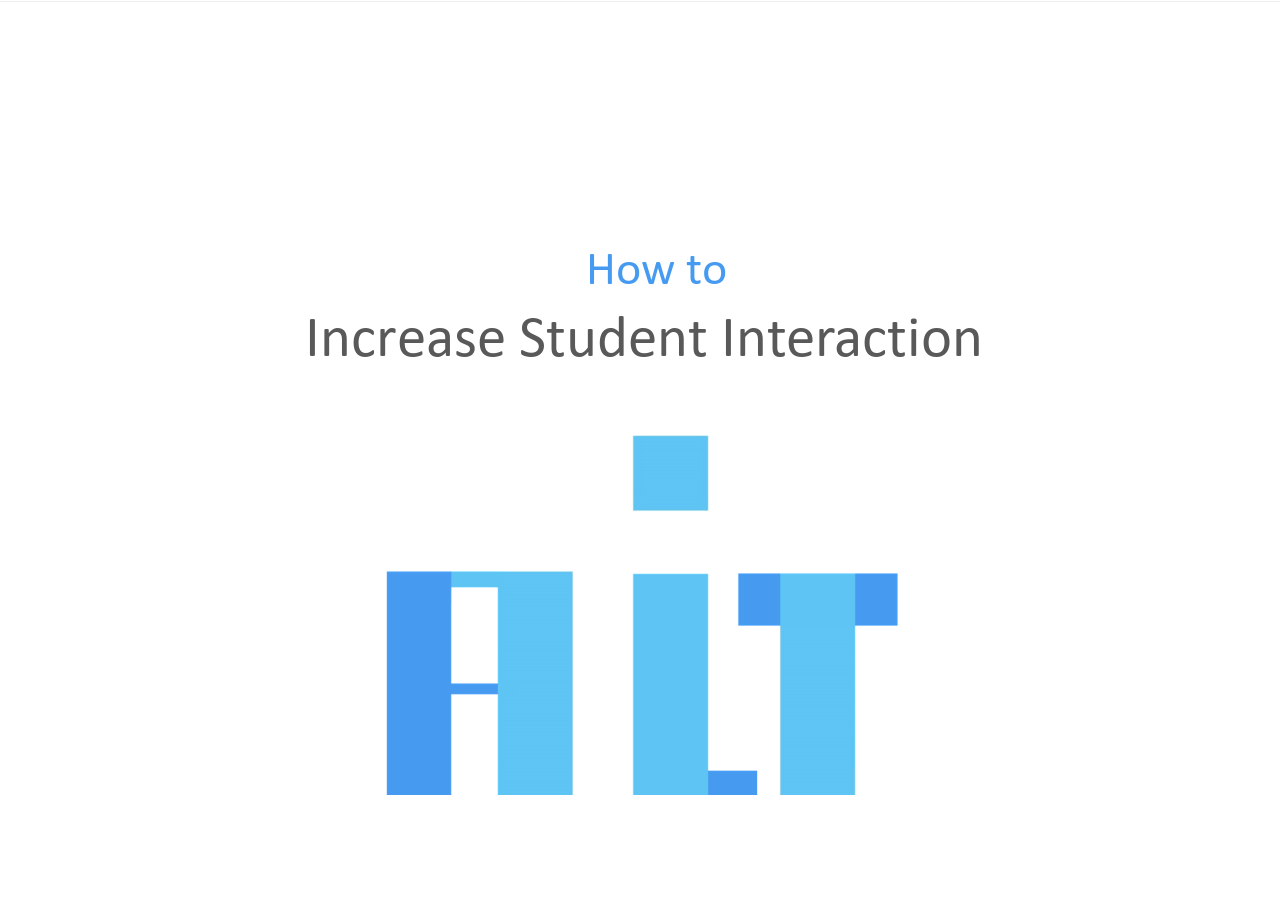
==== commit 9f6e7894: "Update index2.html" ====
--- a/index2.html
+++ b/index2.html
@@ -75,6 +75,7 @@
 			inset: 0;
 			width: 100vw;
 			height: 100vh;
+			height: 100dvh;
 		}
 
 		html.fullscreen-presentation #content > .universal {
@@ -82,6 +83,7 @@
 			inset: 0 !important;
 			width: 100vw !important;
 			height: 100vh !important;
+			height: 100dvh !important;
 			border-radius: 0 !important;
 		}
 
@@ -90,6 +92,7 @@
 			inset: 0 !important;
 			width: 100vw !important;
 			height: 100vh !important;
+			height: 100dvh !important;
 		}
 
 		html.fullscreen-presentation #content .top-panel,
@@ -107,6 +110,12 @@
 		html.fullscreen-presentation.player-presentation #content > .universal,
 		html.fullscreen-presentation.player-presentation #content > .universal_mini {
 			background: #000 !important;
+		}
+
+		html.fullscreen-presentation.player-presentation #content .playerView,
+		html.fullscreen-presentation.player-presentation #content #playerView,
+		html.fullscreen-presentation.player-presentation #content #slidesBackground {
+			background: #fff !important;
 		}
 
 		html.fullscreen-presentation.player-presentation #content .bottom-panel,
@@ -119,10 +128,21 @@
 			display: none !important;
 		}
 
+		@media (max-width: 700px), (pointer: coarse) {
+			html.fullscreen-presentation.host-presentation #content .bottom-panel,
+			html.fullscreen-presentation.host-presentation #content .landscape-bottom-panel,
+			html.fullscreen-presentation.host-presentation #content .menu-button,
+			html.fullscreen-presentation.host-presentation #content .menu-layer-top-panel,
+			html.fullscreen-presentation.host-presentation #content .controls,
+			html.fullscreen-presentation.host-presentation #content .change-layout-button,
+			html.fullscreen-presentation.host-presentation #content .subtitles-panel {
+				display: none !important;
+			}
+		}
+
 		html.fullscreen-presentation #content .main-container,
 		html.fullscreen-presentation #content .presentation-container,
-		html.fullscreen-presentation #content .content-area,
-		html.fullscreen-presentation #content .playerView {
+		html.fullscreen-presentation #content .content-area {
 			position: absolute !important;
 			inset: 0 !important;
 			width: 100% !important;
@@ -147,8 +167,11 @@
     <div id="presentation-end-screen" role="img" aria-label="Black end slide: Thank You" hidden style="position:fixed;inset:0;background:#000;color:#fff;z-index:2147483647;display:flex;align-items:center;justify-content:center;font:700 48px Arial,sans-serif;">Thank You</div>
     <script>
         const presentationReadOnly = new URLSearchParams(window.location.search).get("readonly") === "1";
+        const presentationControlled = new URLSearchParams(window.location.search).get("controlled") === "1";
         if (presentationReadOnly) {
             document.documentElement.classList.add("player-presentation");
+        } else if (presentationControlled) {
+            document.documentElement.classList.add("host-presentation");
         }
         const presentationNavigationKeys = ["ArrowLeft", "ArrowRight", "PageUp", "PageDown", "Home", "End", " "];
         if (presentationReadOnly) {
@@ -479,7 +502,7 @@
             await waitForPlayerPositionChange(slideIndex, playerStep);
             setControlledPresentationPosition(targetSlide, targetBuildStep);
         }
-        if (!presentationReadOnly && new URLSearchParams(window.location.search).get("controlled") === "1") {
+        if (!presentationReadOnly && presentationControlled) {
             window.addEventListener("keydown", (event) => {
                 if (!["ArrowLeft", "ArrowRight"].includes(event.key)) return;
                 event.preventDefault();
@@ -548,6 +571,7 @@
 
 					window.setTimeout(fitPresentationToViewport, 0);
 					window.addEventListener("resize", fitPresentationToViewport);
+					window.addEventListener("orientationchange", fitPresentationToViewport);
 					if (window.visualViewport)
 						window.visualViewport.addEventListener("resize", fitPresentationToViewport);
 				}
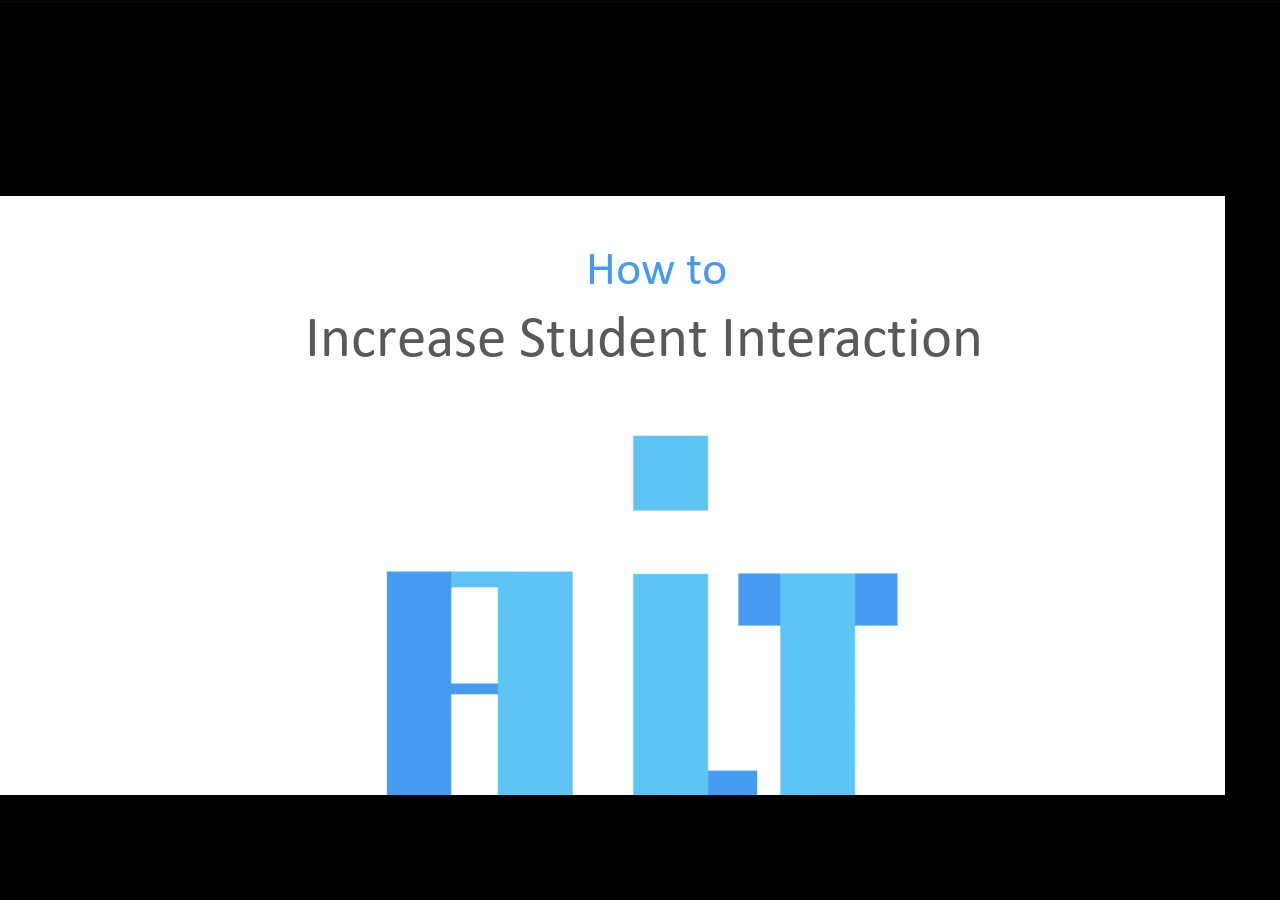
==== commit 9e06ea53: "up" ====
--- a/index2.html
+++ b/index2.html
@@ -55,7 +55,7 @@
 			overflow: hidden !important;
 			overscroll-behavior: none;
 			scrollbar-width: none;
-			background: #000;
+			background: #000 !important;
 		}
 
 		html.fullscreen-presentation::-webkit-scrollbar,
@@ -76,6 +76,7 @@
 			width: 100vw;
 			height: 100vh;
 			height: 100dvh;
+			background: #000 !important;
 		}
 
 		html.fullscreen-presentation #content > .universal {
@@ -85,6 +86,7 @@
 			height: 100vh !important;
 			height: 100dvh !important;
 			border-radius: 0 !important;
+			background: #000 !important;
 		}
 
 		html.fullscreen-presentation #content > .universal_mini {
@@ -93,6 +95,7 @@
 			width: 100vw !important;
 			height: 100vh !important;
 			height: 100dvh !important;
+			background: #000 !important;
 		}
 
 		html.fullscreen-presentation #content .top-panel,
@@ -102,20 +105,14 @@
 			display: none !important;
 		}
 
-		html.fullscreen-presentation.player-presentation,
-		html.fullscreen-presentation.player-presentation body {
+		html.fullscreen-presentation #content,
+		html.fullscreen-presentation #content .main-container,
+		html.fullscreen-presentation #content .presentation-container,
+		html.fullscreen-presentation #content .content-area,
+		html.fullscreen-presentation #content .playerView,
+		html.fullscreen-presentation #content #playerView,
+		html.fullscreen-presentation #content #slidesBackground {
 			background: #000 !important;
-		}
-
-		html.fullscreen-presentation.player-presentation #content > .universal,
-		html.fullscreen-presentation.player-presentation #content > .universal_mini {
-			background: #000 !important;
-		}
-
-		html.fullscreen-presentation.player-presentation #content .playerView,
-		html.fullscreen-presentation.player-presentation #content #playerView,
-		html.fullscreen-presentation.player-presentation #content #slidesBackground {
-			background: #fff !important;
 		}
 
 		html.fullscreen-presentation.player-presentation #content .bottom-panel,
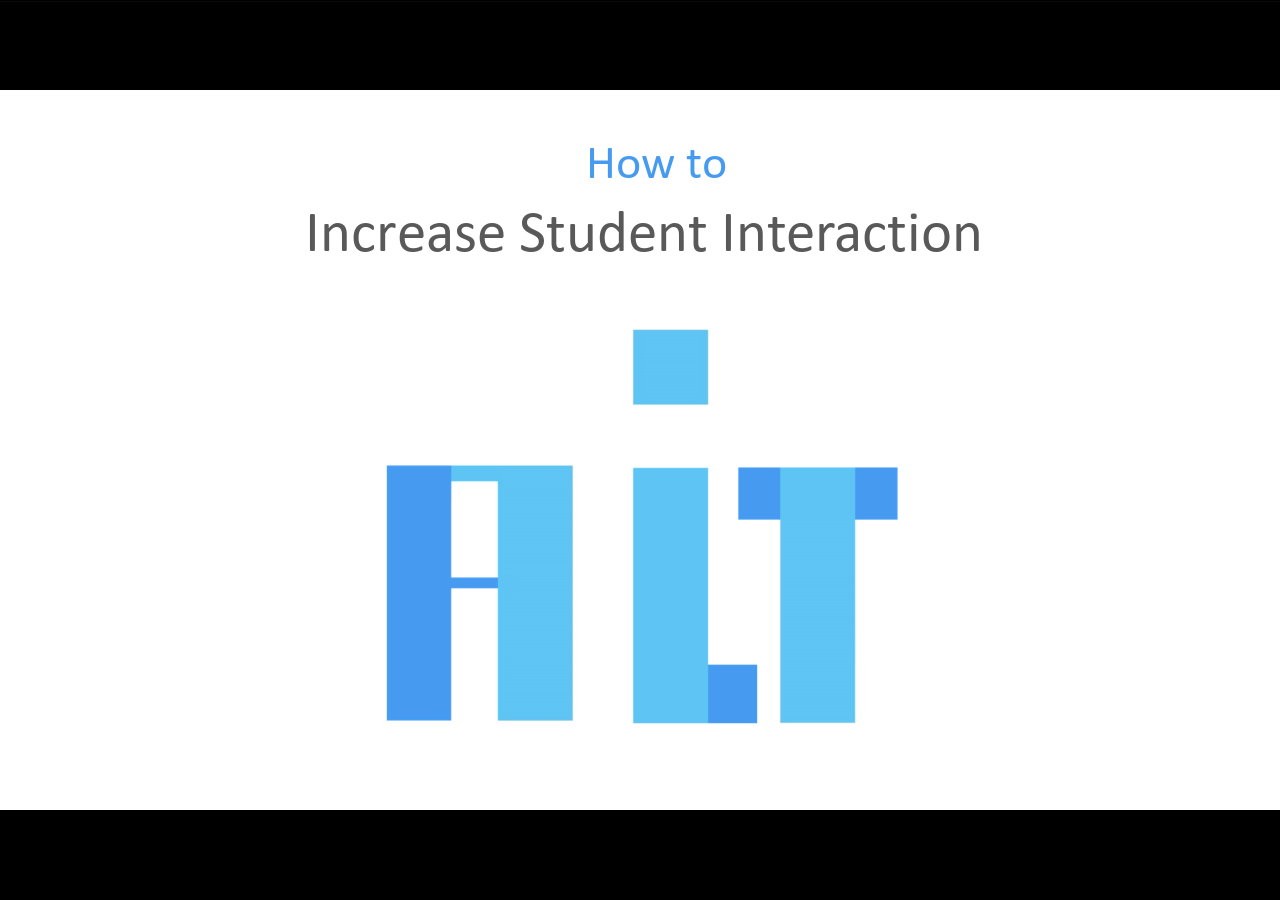
==== commit a846a1c4: "Update index2.html" ====
--- a/index2.html
+++ b/index2.html
@@ -96,6 +96,16 @@
 			height: 100vh !important;
 			height: 100dvh !important;
 			background: #000 !important;
+		}
+
+		html.fullscreen-presentation #content .content-area > .playerView {
+			position: absolute !important;
+			inset: 0 !important;
+			width: 100% !important;
+			height: 100% !important;
+			margin: 0 !important;
+			padding: 0 !important;
+			transform: none !important;
 		}
 
 		html.fullscreen-presentation #content .top-panel,
